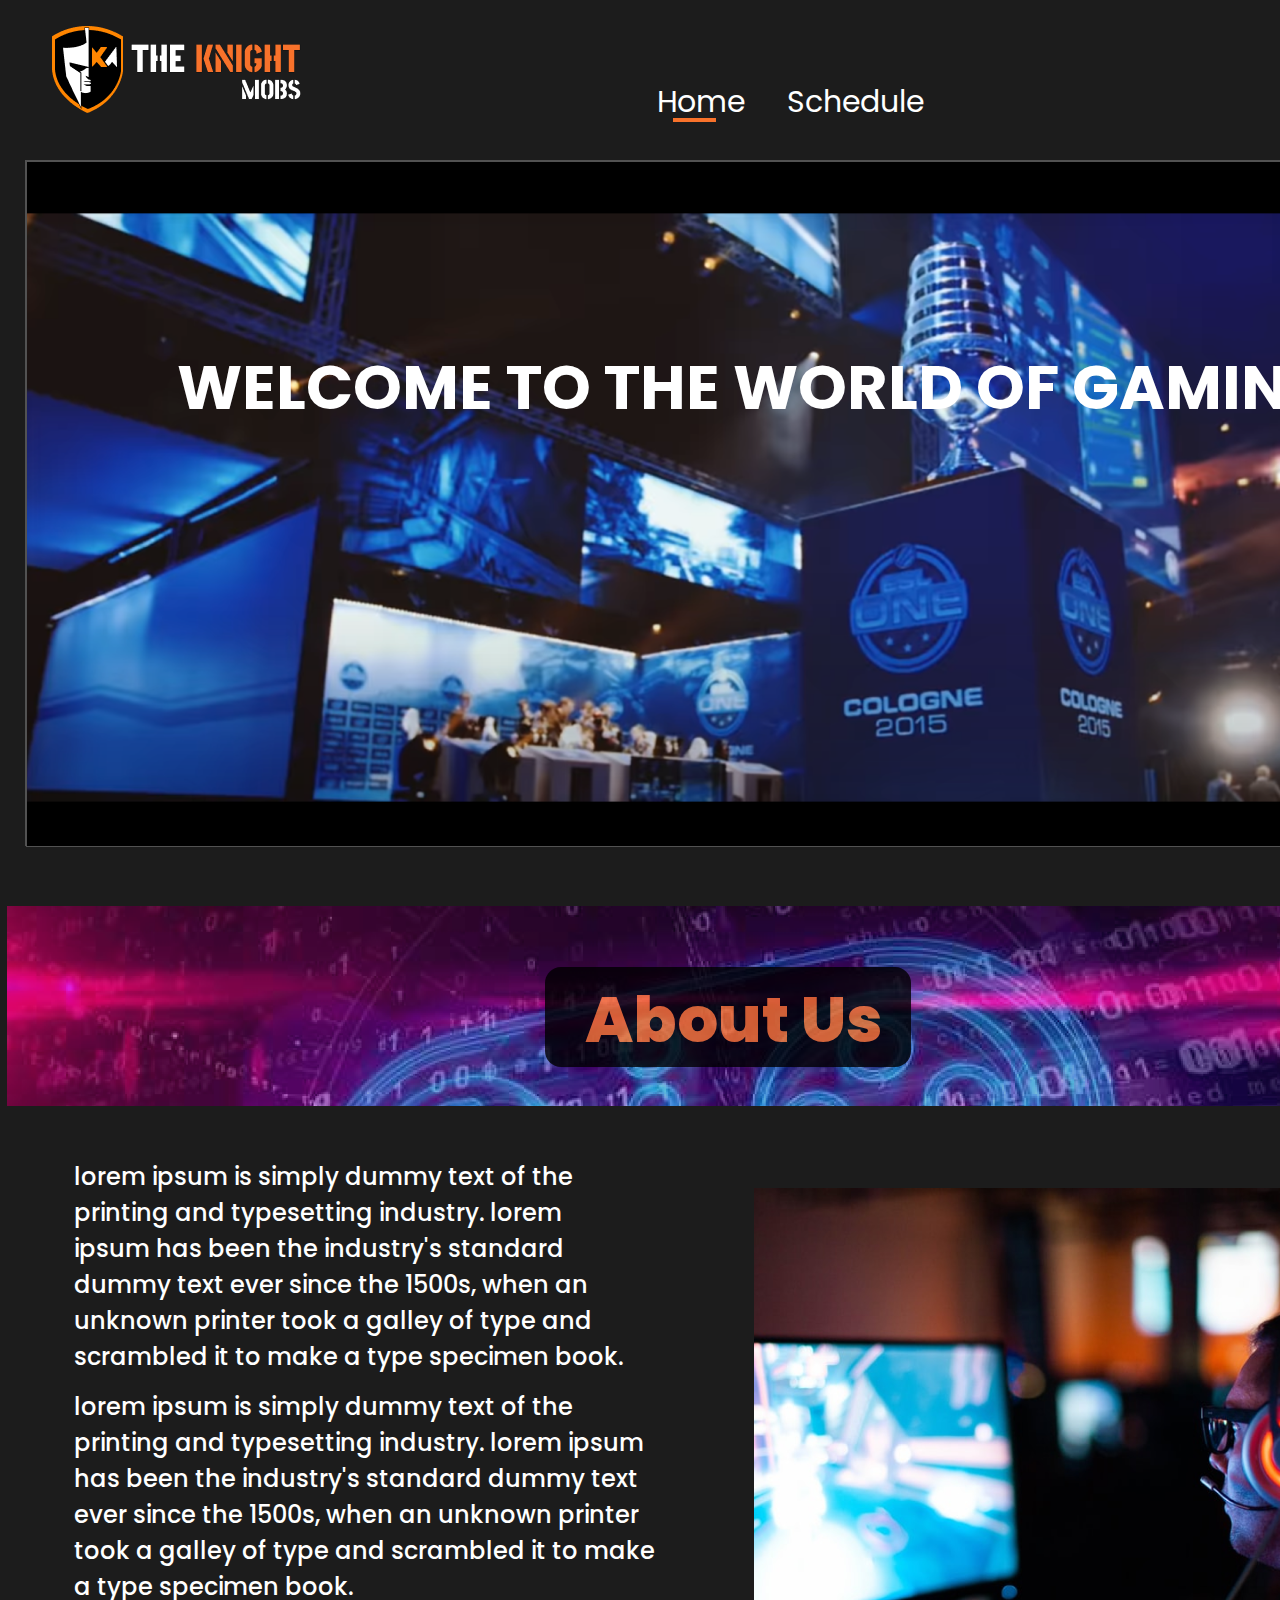
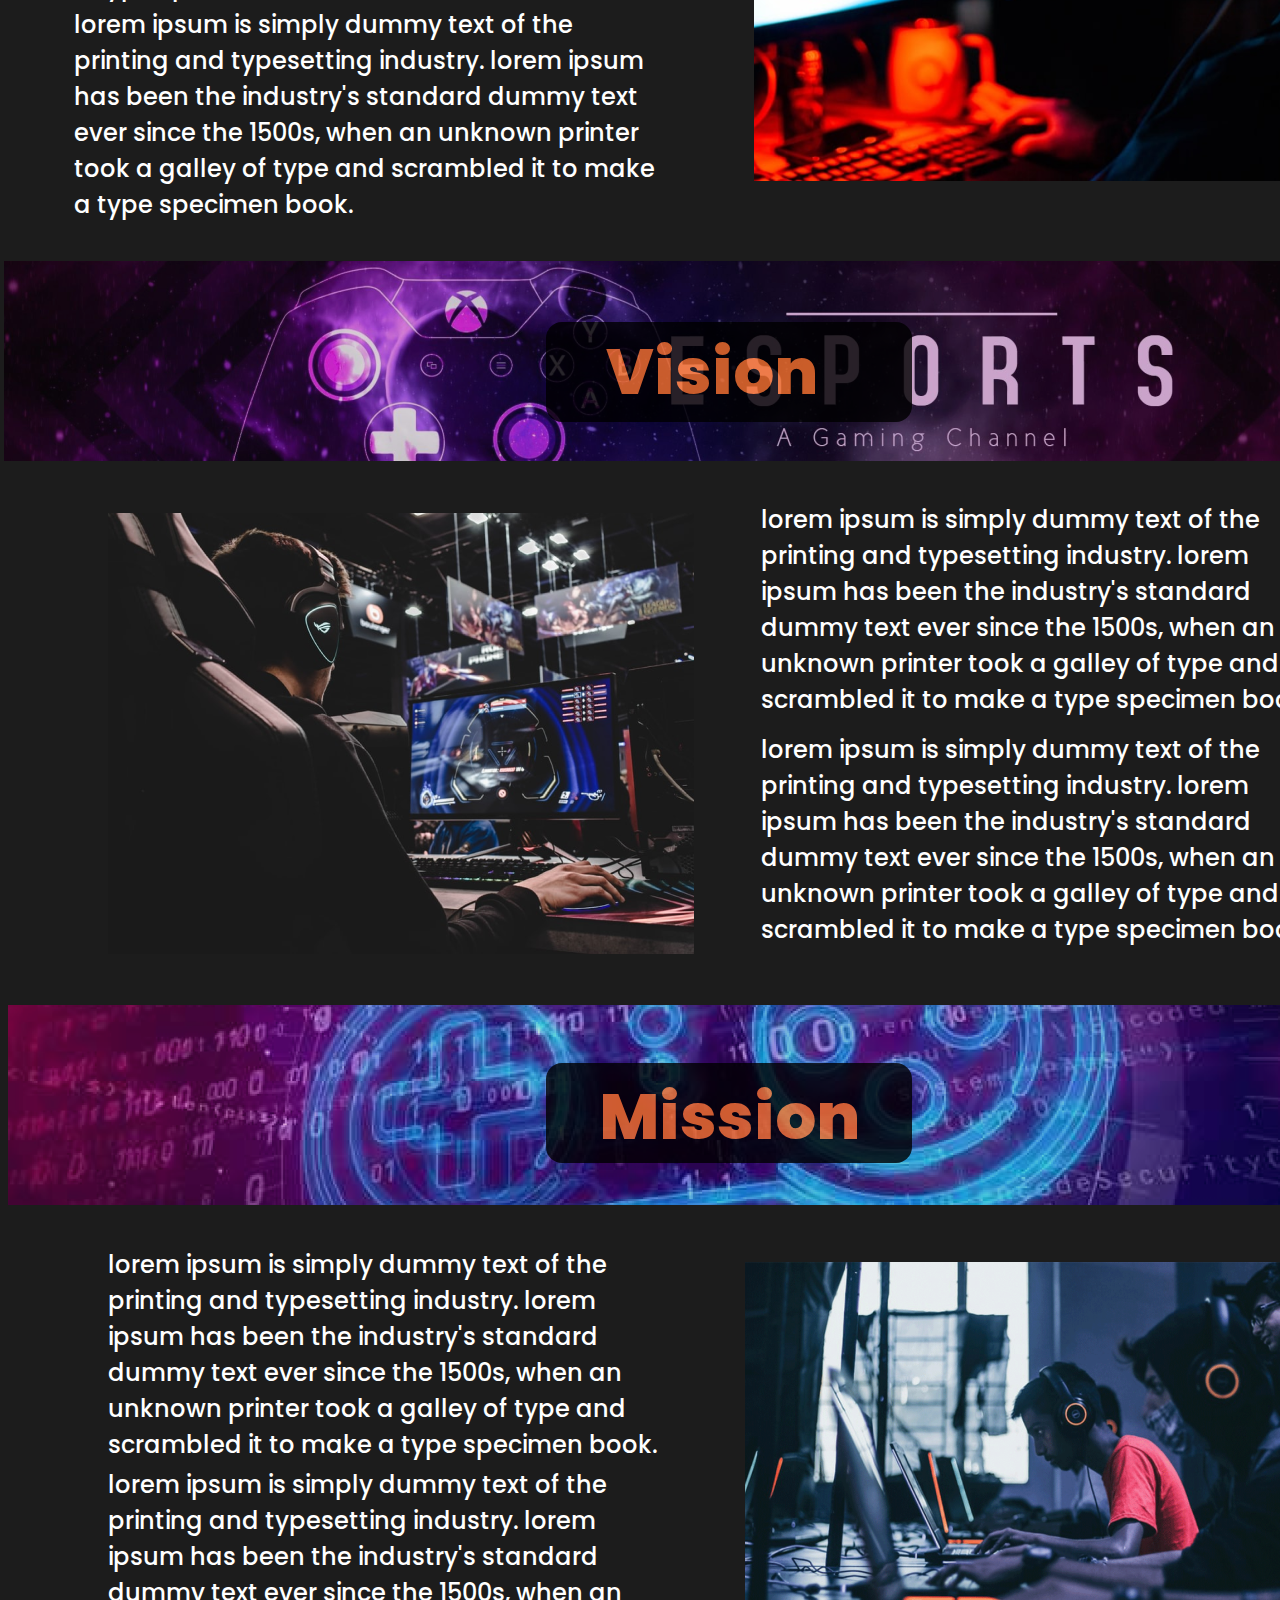
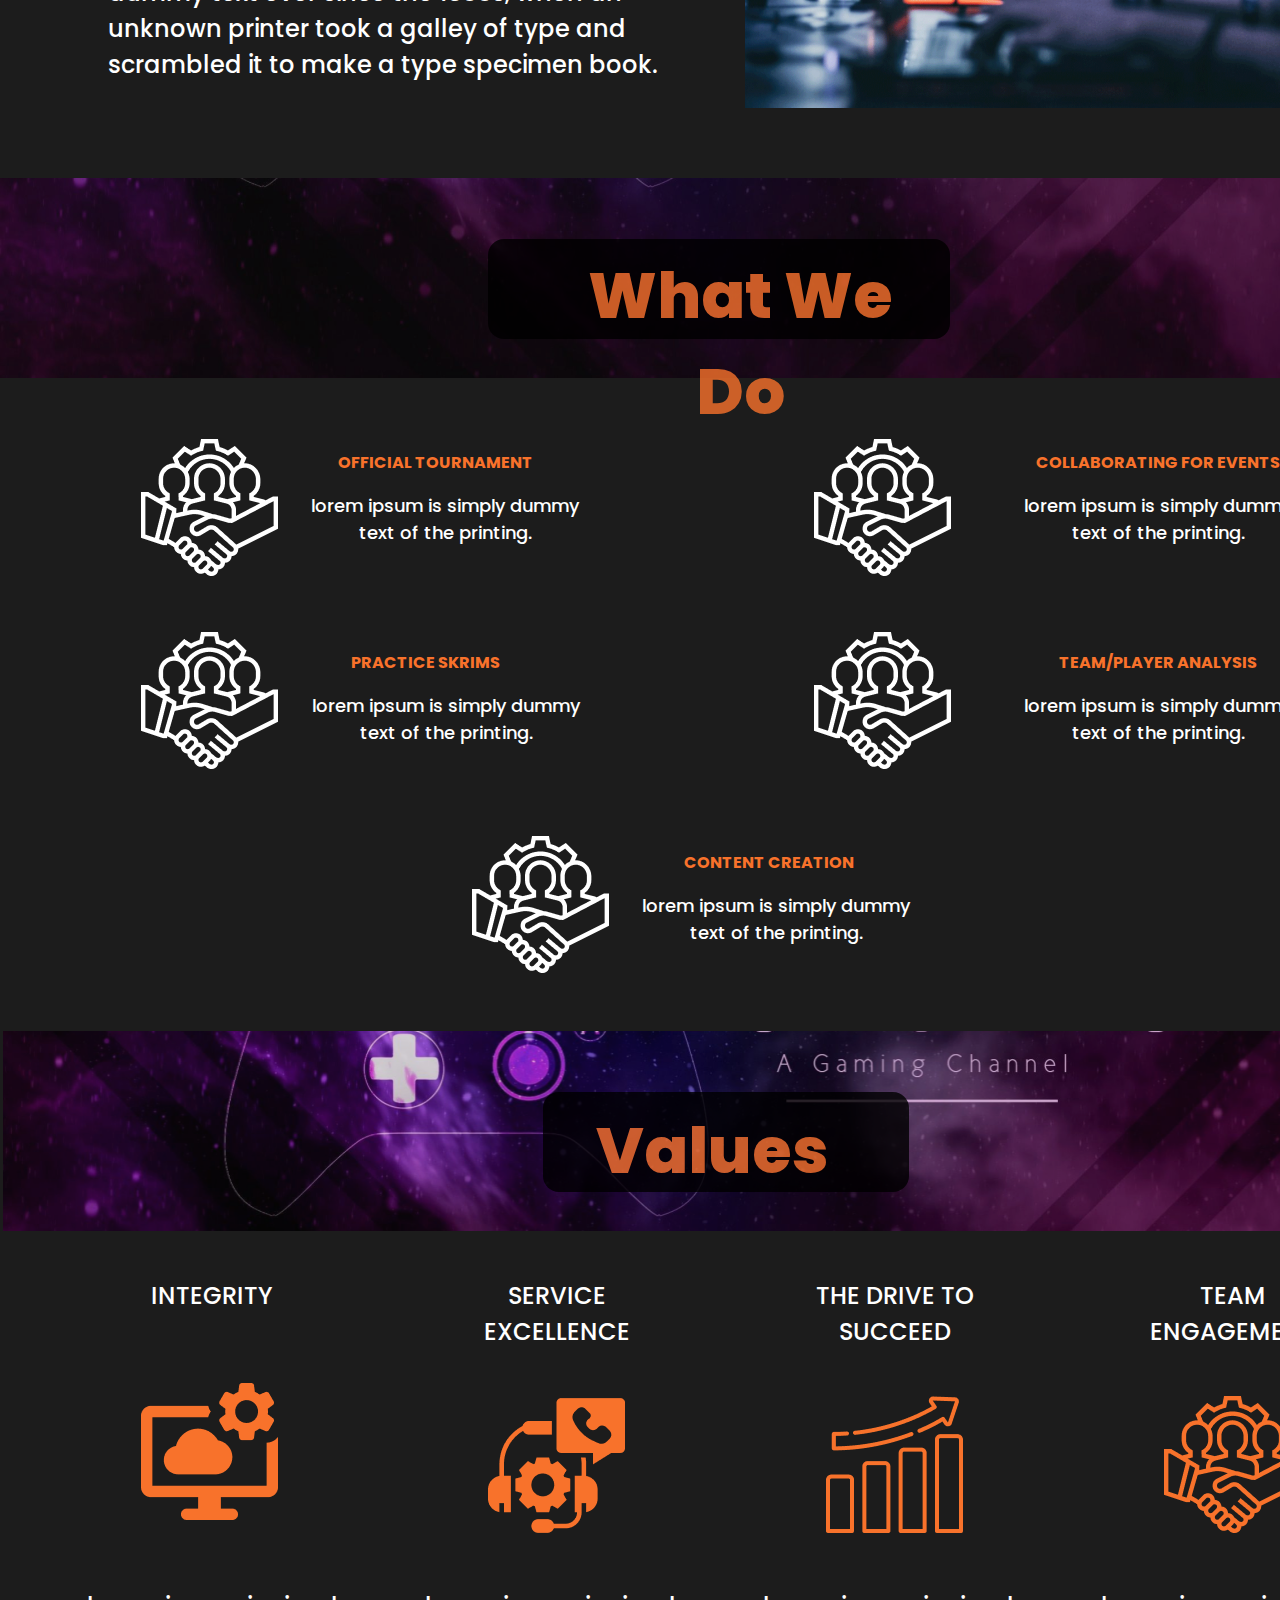
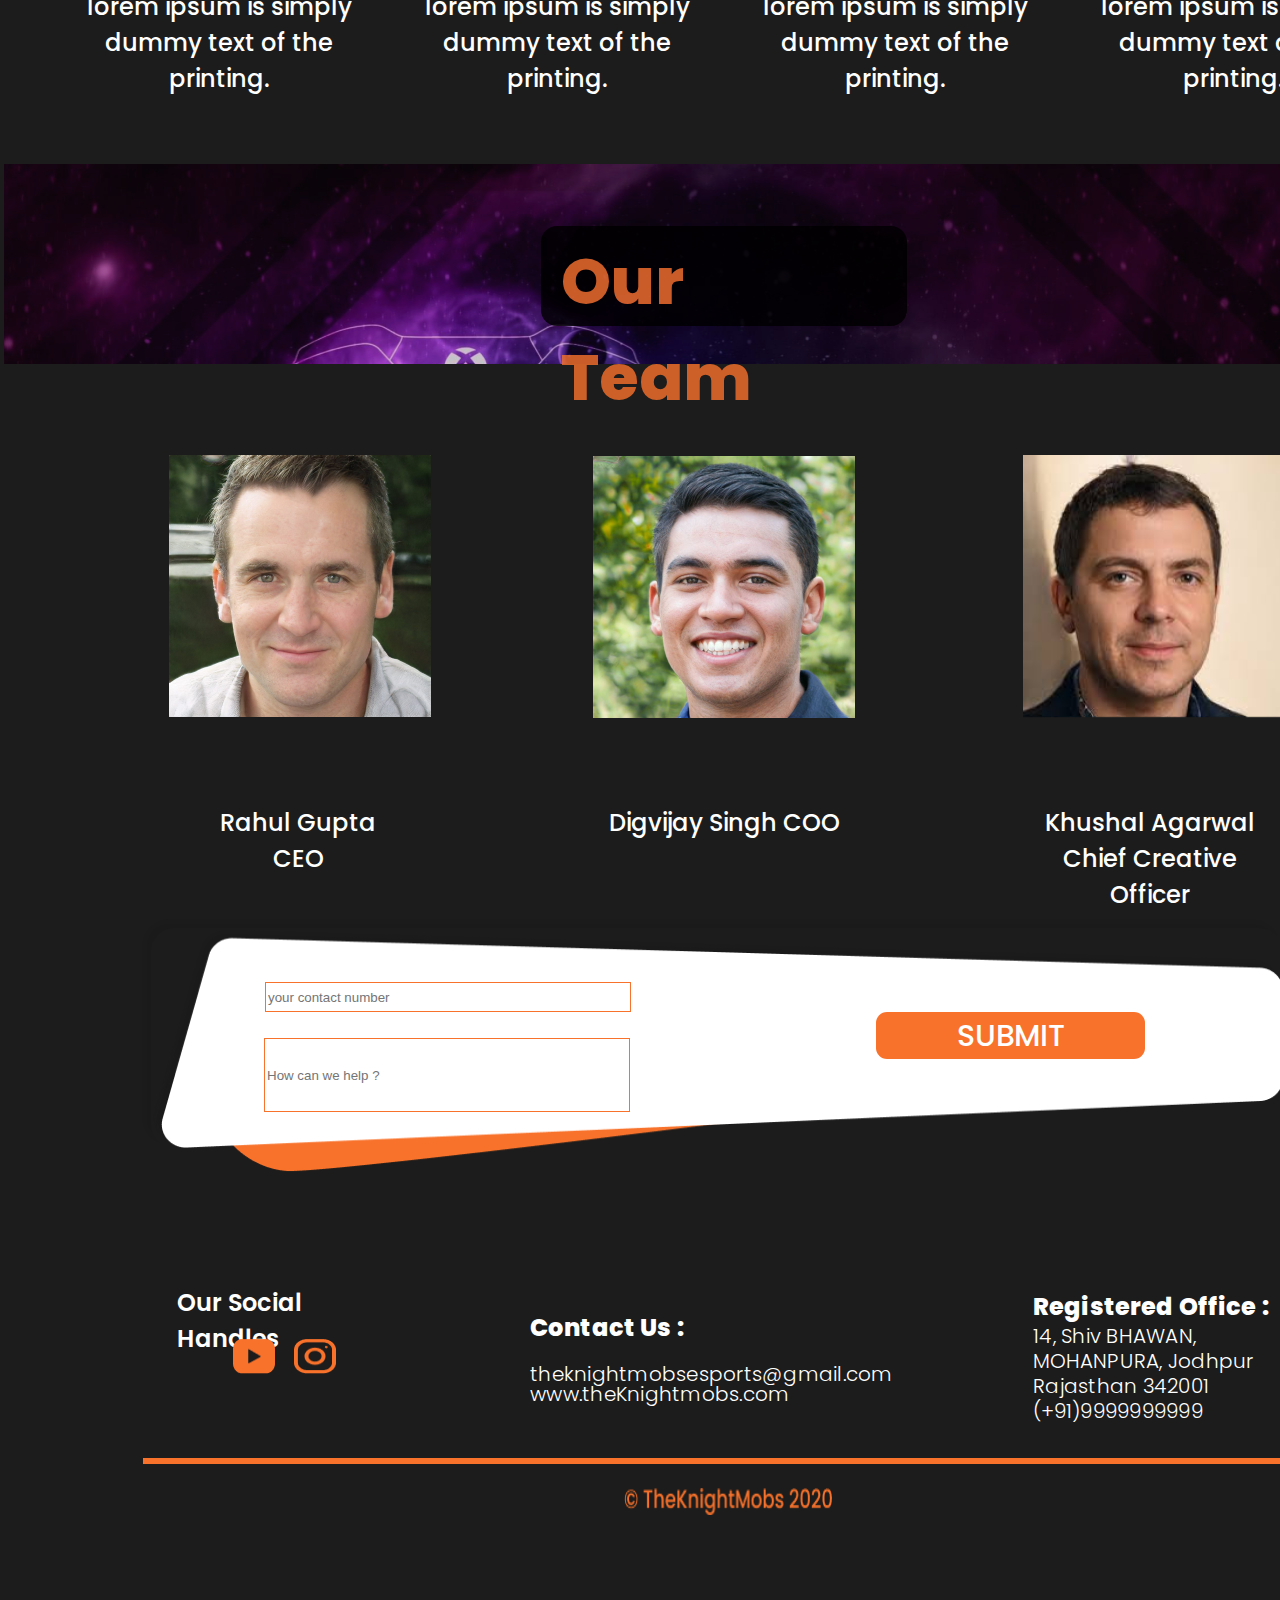
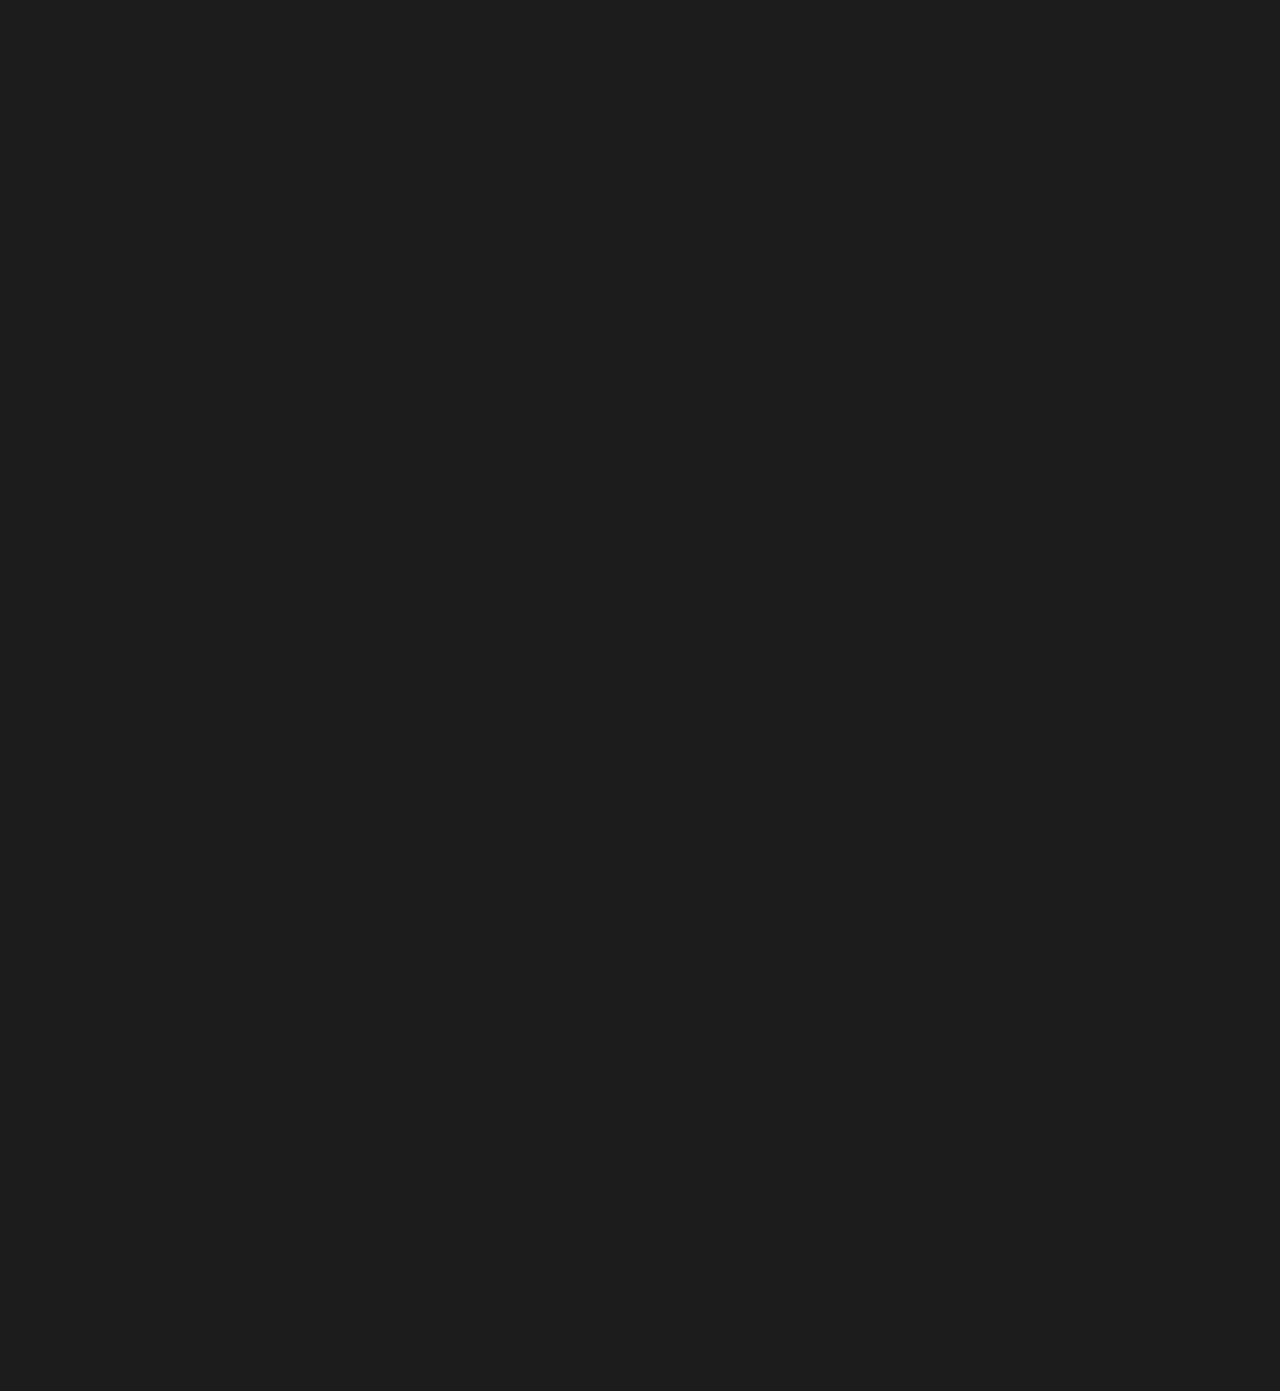
==== index.html @ 703c6b64 "first commit" ====
<!DOCTYPE html>
<html>
<head>
	<title>KnightMobs</title>
	<link href='https://fonts.googleapis.com/css?family=Poppins' rel='stylesheet'>
	<style type="text/css">
		
		body{
			
			position: absolute;
			width: 1430px;
			height: 7783px;
			left: -1px;
			top: 0px;

			background: #1C1C1C;

		}
		.left{
			position: absolute;
width: 249px;
height: 87px;
left: 45px;
top: 18px;
		}
		.right{
			position: absolute;
width: 43px;
height: 26px;
left: 1350px;
top: 48px;

		}
		.mid{
			position: absolute;
			width: 43px;
			height: 4px;
			left: 666px;
			top: 100px;
			color: #F8722B;
			/*background: #F8722B;*/
		}
		.navbar{
			background-color: black;
			
			font-family: Poppins;
		}
		/*.navbar ul{
			overflow: auto;
			font-family: Poppins;
		}*/
	
		.Home{
position: absolute;
list-style: none;
width: 90px;
height: 45px;
left: 607px;
top: 41px;

font-family: Poppins;
font-style: normal;
font-weight: normal;
font-size: 30px;
line-height: 45px;
/* identical to box height */


color: #FFFFFF;

		} 
		.Schedule{

list-style: none;
position: absolute;
width: 140px;
height: 45px;
left: 737px;
top: 41px;

font-family: Poppins;
font-style: normal;
font-weight: normal;
font-size: 30px;
line-height: 45px;
/* identical to box height */


color: #FFFFFF;


		} 
		.navbar li a{
			padding: 3px 3px;
			text-decoration: none;
			color: white;
			font-family: Poppins;
		}

	
	h3{
			/* Welcome to the world of Gaming */

text-align: center;
position: absolute;
width: 1342px;
height: 108px;
margin-left: 78px;
top: 264px;

font-family: Poppins;
font-style: normal;
font-weight: bold;
font-size: 62px;
line-height: 108px;
/* identical to box height */

text-transform: uppercase;

color: #FFFFFF;
		}
		.esports1{
			position: absolute;
width: 1401px;
height: 686px;
left: 18px;
top: 152px;

background: url(esports1.png);
border: 1px solid #525252;
box-sizing: border-box;
		}
		.about{
position: absolute;
width: 1440px;
height: 200px;
left: 0px;
top: 898px;

background: url(adobestock_256308615jpeg_48170.jpg);
opacity: 0.92;
		}
h4 {
			
position: absolute;
width: 366px;
height: 100px;
left: 40px;
margin-top: 5px;
font-family: Poppins;
font-style: normal;
font-weight: 800;
font-size: 64px;
line-height: 96px;
color: #F8722B;

		}
		.forabout{
			position: absolute;
width: 366px;
height: 100px;
left: 538px;
top: 959px;

background: #000000;
opacity: 0.8;
border-radius: 16px;
		}
		.midright{
			position: absolute;
width: 618px;
height: 593px;
left: 747px;
top: 1180px;

background: url(videogames1.jpg);
		}

.text1{
	position: absolute;
width: 564px;
height: 216px;
left: 67px;
top: 1127px;

font-family: Poppins;
font-style: normal;
font-weight: 500;
font-size: 24px;
line-height: 36px;
text-transform: lowercase;

color: #FFFFFF;
}
.text2{
	position: absolute;
width: 589px;
height: 180px;
left: 67px;
top: 1357px;

font-family: Poppins;
font-style: normal;
font-weight: 500;
font-size: 24px;
line-height: 36px;
text-transform: lowercase;

color: #FFFFFF;
}

.text3{
	position: absolute;
width: 589px;
height: 180px;
left: 67px;
top: 1575px;

font-family: Poppins;
font-style: normal;
font-weight: 500;
font-size: 24px;
line-height: 36px;
text-transform: lowercase;

color: #FFFFFF;
}

.visionbox{
position: absolute;
width: 366px;
height: 100px;
left: 539px;
top: 1914px;
font-family: Poppins;
background: #000000;
opacity: 0.8;
border-radius: 16px;

}
#vision{
	position: absolute;
width: 209px;
height: 96px;
left: 60px;
margin-top: 2px;

font-family: Poppins;
font-style: normal;
font-weight: 800;
font-size: 64px;
line-height: 96px;
/* identical to box height */


color: #F8722B;
}
.visionimg{
	position: absolute;
width: 1457px;
height: 200px;
left: -4px;
top: 1853px;

background: url(378116b406bdfcac8e6939651da1fb39.jpg);
opacity: 0.92;
}
.midleft{
	position: absolute;
width: 586px;
height: 441px;
left: 101px;
top: 2105px;

background: url(photo-1542751371-adc38448a05e.jpg);
}
.text4{
	position: absolute;
width: 564px;
height: 216px;
left: 754px;
top: 2070px;

font-family: Poppins;
font-style: normal;
font-weight: 500;
font-size: 24px;
line-height: 36px;
text-transform: lowercase;

color: #FFFFFF;

}


.text5{
	position: absolute;
width: 564px;
height: 216px;
left: 754px;
top: 2300px;

font-family: Poppins;
font-style: normal;
font-weight: 500;
font-size: 24px;
line-height: 36px;
text-transform: lowercase;

color: #FFFFFF;

}
.missionimg{
	position: absolute;
width: 1440px;
height: 200px;
left: 1px;
top: 2597px;

background: url(adobestock_256308615jpeg_48170.jpg);
opacity: 0.92;
}
.missionbox{
	position: absolute;
width: 366px;
height: 100px;
left: 539px;
top: 2655px;
background: #000000;
opacity: 0.8;
border-radius: 16px;

}
#mission{
	position: absolute;
width: 257px;
height: 96px;
left: 53px;
margin-top: 6px;

font-family: Poppins;
font-style: normal;
font-weight: 800;
font-size: 64px;
line-height: 96px;
/* identical to box height */
color: #F8722B;

}	
.Gamers{
position: absolute;
width: 605px;
height: 446px;
left: 738px;
top: 2854px;

background: url(Gamers-playing-on-laptop-_-Photo-Fredrick-Tendong-.png);

}
.wwdbox{

	position: absolute;
width: 462px;
height: 100px;
left: 481px;
top: 3431px;

background: #000000;
opacity: 0.8;
border-radius: 16px;
}
.wwd{
position: absolute;
width: 1454px;
height: 200px;
left: -15px;
top: 3370px;

background: url(378116b406bdfcac8e6939651da1fb39.jpg);
opacity: 0.8;

}
#wwdt{
	position: absolute;
width: 404px;
height: 96px;
left: 50px;
margin-top: 9px;
align-content: center;
text-align: center;
font-family: Poppins;
font-style: normal;
font-weight: 800;
font-size: 64px;
line-height: 96px;
color: #F8722B;

}
.text6{
	position: absolute;
width: 564px;
height: 216px;
left: 101px;
top: 2815px;

font-family: Poppins;
font-style: normal;
font-weight: 500;
font-size: 24px;
line-height: 36px;
text-transform: lowercase;

color: #FFFFFF;
}
.text7{
	position: absolute;
width: 564px;
height: 216px;
left: 101px;
top: 3035px;

font-family: Poppins;
font-style: normal;
font-weight: 500;
font-size: 24px;
line-height: 36px;
text-transform: lowercase;

color: #FFFFFF;
}

.team1{

position: absolute;
width: 137px;
height: 137px;
left: 134px;
top: 3631px;
}
.oa{
	position: absolute;
width: 281px;
height: 36px;
left: 288px;
top: 3600px;

font-family: Poppins;
font-style: normal;
font-weight: bold;
font-size: 24px;
line-height: 36px;
/* identical to box height */

text-align: center;
text-transform: uppercase;

color: #F8722B;

}
.ot{
	position: absolute;
width: 298px;
height: 54px;
left:289px;
top: 3666px;
font-family: Poppins;
font-style: normal;
font-weight: 500;
font-size: 18px;
line-height: 27px;
text-align: center;
text-transform: lowercase;

color: #FFFFFF;

}
.team2{
	
position: absolute;
width: 137px;
height: 137px;
left: 807px;
top: 3631px;
}
.cfe{
	position: absolute;
width: 262px;
height: 72px;
left: 1020px;
top: 3600px;

font-family: Poppins;
font-style: normal;
font-weight: bold;
font-size: 24px;
line-height: 36px;
text-align: center;
text-transform: uppercase;

color: #F8722B;
}
.cfet{
	position: absolute;
width: 298px;
height: 54px;
left: 1002px;
top: 3666px;

font-family: Poppins;
font-style: normal;
font-weight: 500;
font-size: 18px;
line-height: 27px;
text-align: center;
text-transform: lowercase;

color: #FFFFFF;

}
.team3{
	
position: absolute;
width: 137px;
height: 137px;
left: 134px;
top: 3824px;
}
.ps{
	position: absolute;
width: 216px;
height: 36px;
left: 310px;
top: 3800px;
font-family: Poppins;
font-style: normal;
font-weight: bold;
font-size: 24px;
line-height: 36px;
/* identical to box height */

text-align: center;
text-transform: uppercase;

color: #F8722B;
}
.pst{

position: absolute;
width: 298px;
height: 54px;
left: 290px;
top: 3866px;

font-family: Poppins;
font-style: normal;
font-weight: 500;
font-size: 18px;
line-height: 27px;
text-align: center;
text-transform: lowercase;

color: #FFFFFF;

}
.team4{
	
position: absolute;
width: 137px;
height: 137px;
left: 807px;
top: 3824px;
}

.tpa{

	position: absolute;
width: 290px;
height: 36px;
left: 1006px;
top: 3800px;

font-family: Poppins;
font-style: normal;
font-weight: bold;
font-size: 24px;
line-height: 36px;
/* identical to box height */

text-align: center;
text-transform: uppercase;

color: #F8722B;

}
.tpat{
position: absolute;
width: 298px;
height: 54px;
left: 1002px;
top: 3866px;

font-family: Poppins;
font-style: normal;
font-weight: 500;
font-size: 18px;
line-height: 27px;
text-align: center;
text-transform: lowercase;

color: #FFFFFF;


}
.team5{
	
position: absolute;
width: 137px;
height: 137px;
left: 465px;
top: 4028px;
}
 .cc{
 	position: absolute;
width: 243px;
height: 36px;
left: 640px;
top: 4000px;

font-family: Poppins;
font-style: normal;
font-weight: bold;
font-size: 24px;
line-height: 36px;
/* identical to box height */

text-align: center;
text-transform: uppercase;

color: #F8722B;

 }
 .cct{

 	position: absolute;
width: 298px;
height: 54px;
left: 620px;
top: 4066px;

font-family: Poppins;
font-style: normal;
font-weight: 500;
font-size: 18px;
line-height: 27px;
text-align: center;
text-transform: lowercase;

color: #FFFFFF;

 }

.values{
	position: absolute;
width: 1443px;
height: 200px;
left: -4px;
top: 4223px;

background: url(378116b406bdfcac8e6939651da1fb39.jpg);
opacity: 0.92;
}
.valuebox{
	position: absolute;
width: 366px;
height: 100px;
left: 536px;
top: 4284px;

background: #000000;
opacity: 0.8;
border-radius: 16px;
}
#vt{
	position: absolute;
width: 231px;
height: 96px;
left:53px;
margin-top: 11px;

font-family: Poppins;
font-style: normal;
font-weight: 800;
font-size: 64px;
line-height: 96px;
/* identical to box height */


color: #F8722B;

}	
.ity{

position: absolute;
width: 118px;
height: 36px;
left: 144px;
top: 4414px;

font-family: Poppins;
font-style: normal;
font-weight: 500;
font-size: 24px;
line-height: 36px;
/* identical to box height */

text-align: center;
text-transform: uppercase;

color: #FFFFFF;
}
.cs{
	position: absolute;
width: 137px;
height: 137px;
left: 134px;
top: 4575px;
}
.cst{
	position: absolute;
width: 298px;
height: 108px;
left: 63px;
top: 4757px;

font-family: Poppins;
font-style: normal;
font-weight: 500;
font-size: 24px;
line-height: 36px;
text-align: center;
text-transform: lowercase;

color: #FFFFFF;
}
 
 .se{
 	position: absolute;
width: 245px;
height: 36px;
left: 427px;
top: 4414px;

font-family: Poppins;
font-style: normal;
font-weight: 500;
font-size: 24px;
line-height: 36px;
/* identical to box height */

text-align: center;
text-transform: uppercase;

color: #FFFFFF;

}
.call{
position: absolute;
width: 137px;
height: 137px;
left: 481px;
top: 4589px;
}
.set{

position: absolute;
width: 298px;
height: 108px;
left: 401px;
top: 4757px;

font-family: Poppins;
font-style: normal;
font-weight: 500;
font-size: 24px;
line-height: 36px;
text-align: center;
text-transform: lowercase;

color: #FFFFFF;
}

.dts{
	position: absolute;
width: 162px;
height: 72px;
left: 807px;
top: 4414px;

font-family: Poppins;
font-style: normal;
font-weight: 500;
font-size: 24px;
line-height: 36px;
text-align: center;
text-transform: uppercase;

color: #FFFFFF;

}
.growth{

position: absolute;
width: 137px;
height: 137px;
left: 819px;
top: 4588px;

}
.dtst{
position: absolute;
width: 298px;
height: 108px;
left: 739px;
top: 4757px;

font-family: Poppins;
font-style: normal;
font-weight: 500;
font-size: 24px;
line-height: 36px;
text-align: center;
text-transform: lowercase;

color: #FFFFFF;
}

.te{
	position: absolute;
width: 232px;
height: 36px;
left: 1110px;
top: 4414px;

font-family: Poppins;
font-style: normal;
font-weight: 500;
font-size: 24px;
line-height: 36px;
/* identical to box height */

text-align: center;
text-transform: uppercase;

color: #FFFFFF;

}
.tei{
position: absolute;
width: 137px;
height: 137px;
left: 1157px;
top: 4588px;
}
.tet{
position: absolute;
width: 298px;
height: 108px;
left: 1077px;
top: 4757px;

font-family: Poppins;
font-style: normal;
font-weight: 500;
font-size: 24px;
line-height: 36px;
text-align: center;
text-transform: lowercase;

color: #FFFFFF;
}
.ourteam{
	position: absolute;
width: 1442px;
height: 200px;
left: -3px;
top: 4956px;

background: url(378116b406bdfcac8e6939651da1fb39.jpg);
opacity: 0.92;
}	
.otm
{
	position: absolute;
width: 366px;
height: 100px;
left: 534px;
top: 5018px;

background: #000000;
opacity: 0.8;
border-radius: 16px;
}
.members{
	position: absolute;
width: 325px;
height: 96px;
left:20px;
margin-top: 8px;

font-family: Poppins;
font-style: normal;
font-weight: 800;
font-size: 64px;
line-height: 96px;
/* identical to box height */


color: #F8722B;

}
.ceo{
	position: absolute;
width: 262px;
height: 262px;
left: 162px;
top: 5247px;

background: url(download-3.jpg);
}
.ceot{
	position: absolute;
width: 170px;
height: 72px;
left: 206px;
top: 5541px;

font-family: Poppins;
font-style: normal;
font-weight: 500;
font-size: 24px;
line-height: 36px;
text-align: center;
text-transform: capitalize;

color: #FFFFFF;

}

.coo{
	position: absolute;
width: 262px;
height: 262px;
left: 586px;
top: 5248px;

background: url(download-4.jpg);
}
.coot{
	position: absolute;
width: 289px;
height: 72px;
left: 573px;
top: 5541px;

font-family: Poppins;
font-style: normal;
font-weight: 500;
font-size: 24px;
line-height: 36px;
text-align: center;
text-transform: capitalize;

color: #FFFFFF;

}
.cco{
	position: absolute;
width: 262px;
height: 263.17px;
left: 1016px;
top: 5247px;

background: url(download.jpg);
}
.ccot{
	position: absolute;
width: 258px;
height: 72px;
left: 1014px;
top: 5541px;

font-family: Poppins;
font-style: normal;
font-weight: 500;
font-size: 24px;
line-height: 36px;
text-align: center;
text-transform: capitalize;

color: #FFFFFF;

}


.Vector{
	position: absolute;
width: 1085px;
height: 154.02px;
left: 215px;
top: 5810px;

/*background: #F8722B;
*/}
.btm{
	position: absolute;
width: 1132px;
height: 220px;
right: 154px;
top: 5720px;
/*top: calc(50% - 220px/2 + 801px);*/


box-shadow: -6px -6px 4px rgba(0, 0, 0, 0.05);
border-radius: 24px;
}

.ofc{
	position: absolute;
height: 198px;
left: 1026px;
right: 144px;
top: 6000px;

font-family: Poppins;
font-style: normal;
font-weight: 800;
font-size: 24px;
line-height: 24px;
/* or 100% */

display: flex;
align-items: center;
letter-spacing: 0.15px;

color: #FFFFFF;
}

.addr{
	position: absolute;
height: 200px;
left: 1026px;
right: 144px;
top: 6066px;

font-family: Poppins;
font-style: normal;
font-weight: 300;
font-size: 20px;
line-height: 25px;
/* or 100% */
display: flex;
align-items: center;
letter-spacing: 0.25px;
color: #FFFFFF;
}

.ctus{
position: absolute;
height: 140px;
left: 523px;
right: 482px;
top: 6050px;

font-family: Poppins;
font-style: normal;
font-weight: 800;
font-size: 24px;
line-height: 24px;
/* or 100% */

display: flex;
align-items: center;
letter-spacing: 0.15px;

color: #FFFFFF;	
}

.ctn{
position: absolute;
height: 140px;
left: 523px;
right: 482px;
top: 6106px;

font-family: Poppins;
font-style: normal;
font-weight: 300;
font-size: 20px;
line-height: 20px;
/* or 100% */

display: flex;
align-items: center;
letter-spacing: 0.25px;

color: #FFFFFF;	
}

#sh{
	position: absolute;
width: 231px;
height: 36px;
left: 170px;
top: 6053px;

font-family: Poppins;
font-style: normal;
font-weight: 600;
font-size: 24px;
line-height: 36px;
/* identical to box height */

text-transform: capitalize;

color: #FFFFFF;
}

.Group12{

position: absolute;
width: 103px;
height: 35.17px;
left: 226px;
top: 6131.11px;
}

.line{
	position: absolute;
width: 1184px;
height: 6px;
left: 136px;
top: 6250px;

background: #F8722B;
}
.copy{
	position: absolute;
width: 208px;
height: 27px;
left: 617px;
top: 6280px;

font-family: Poppins;
font-style: normal;
font-weight: 500;
font-size: 18px;
line-height: 27px;
/* identical to box height */

text-transform: capitalize;

color: #F8722B;

}

.query{


position: absolute;
width: 366px;
height: 30px;
left: 258px;
top: 5774px;

background: #FFFFFF;
border: 1px solid #F8722B;
box-sizing: border-box;
}

.query1{
	position: absolute;
width: 366px;
height: 74px;
left: 257px;
top: 5830px;

background: #FFFFFF;
border: 1px solid #F8722B;
box-sizing: border-box;
}

.submit{
	position: absolute;
width: 269px;
height: 47px;
left: 869px;
top: 5804px;

background: #F8722B;
border-radius: 11px;
font-family: Poppins;
font-style: normal;
font-weight: 500;
font-size: 30px;
line-height: 45px;
/* identical to box height */
border: none;
text-transform: uppercase;

color: #FFFFFF;

}
	

	</style>



</head>
<body>
<div class="left">
            <img src="images/Group 15.png" alt="">
</div>
<div class="right">
            <img src="images/Group 9.png" alt="">
</div>
<div class="mid">
            <img src="images/Rectangle 4.png" alt="">
</div>

<header>
	<nav class="navbar">
		<ul class="Home">
			<li><a href="">Home</a></li>
		</ul>
		<ul class="Schedule">
			<li><a href="">Schedule</a></li>
		</ul>
		
	</nav>
</header>
<div class="esports1">
	<img src="images/esports1.png">
</div>
<div>
	<h3>Welcome to the world of Gaming</h3>
</div>
<div class="about">
	<img src="images/Rectangle 5.png">
</div>
<div class="forabout">
<h4 id="us">About Us</h4>
</div>
<img src="images/videogames1.png" class="midright">
<p class="text1">
	Lorem Ipsum is simply dummy text of the printing and typesetting industry. Lorem Ipsum has been the industry's standard dummy text ever since the 1500s, when an unknown printer took a galley of type and scrambled it to make a type specimen book.
	
</p>
<p class="text2">
	Lorem Ipsum is simply dummy text of the printing and typesetting industry. Lorem Ipsum has been the industry's standard dummy text ever since the 1500s, when an unknown printer took a galley of type and scrambled it to make a type specimen book.
	
</p><br>
<p class="text3">
	Lorem Ipsum is simply dummy text of the printing and typesetting industry. Lorem Ipsum has been the industry's standard dummy text ever since the 1500s, when an unknown printer took a galley of type and scrambled it to make a type specimen book.
	
</p>
<div class="visionimg">
	<img src="images/Rectangle 2.png">
</div>
<div class="visionbox">
<h4 id="vision">Vision</h4>
</div>

<img src="images/gamers2.png" class="midleft">
<p class="text4">
	Lorem Ipsum is simply dummy text of the printing and typesetting industry. Lorem Ipsum has been the industry's standard dummy text ever since the 1500s, when an unknown printer took a galley of type and scrambled it to make a type specimen book.
	
</p>
<p class="text5">
	Lorem Ipsum is simply dummy text of the printing and typesetting industry. Lorem Ipsum has been the industry's standard dummy text ever since the 1500s, when an unknown printer took a galley of type and scrambled it to make a type specimen book.
	
</p>
<div class="missionimg">
	<img src="images/Rectangle 11.png">
</div>
<div class="missionbox">
<h5 id="mission">Mission</h5>
</div>
<div class="Gamers">
	<img src="images/Gamers.png">

</div>


<div class="wwd">
	<img src="images/Rectangle 81.png">

</div>
<div class="wwdbox">
	<h5 id="wwdt">What We Do</h5>

</div>

<p class="text6">
	Lorem Ipsum is simply dummy text of the printing and typesetting industry. Lorem Ipsum has been the industry's standard dummy text ever since the 1500s, when an unknown printer took a galley of type and scrambled it to make a type specimen book.

</p>
<p class="text7">
	Lorem Ipsum is simply dummy text of the printing and typesetting industry. Lorem Ipsum has been the industry's standard dummy text ever since the 1500s, when an unknown printer took a galley of type and scrambled it to make a type specimen book.
</p>
<img src="images/team.png" class="team1">
<div class="oa">
	<h6>Official Tournament</h6>
</div>
<p class="ot">Lorem Ipsum is simply dummy text of the printing.</p>

<img src="images/team.png" class="team2">
<div class="cfe">
	<h6>Collaborating For Events</h6>
</div>
<p class="cfet">Lorem Ipsum is simply dummy text of the printing.</p>

<img src="images/team.png" class="team3">
<div class="ps">
	<h6>Practice Skrims</h6>
</div>
<p class="pst">Lorem Ipsum is simply dummy text of the printing.</p>

<img src="images/team.png" class="team4">
<div class="tpa">
	<h6>Team/PLayer Analysis</h6>
</div>
<p class="tpat">Lorem Ipsum is simply dummy text of the printing.</p>

<img src="images/team.png" class="team5">
<div class="cc">
	<h6>content creation</h6>
</div>
<p class="cct">Lorem Ipsum is simply dummy text of the printing.</p>

<img src="images/Rectangle 7.png" class="values">
<div class="valuebox">
	<h5 id="vt">Values</h5>
</div>

<h6 class="ity">Integrity</h6>
<img src="images/cloud-server.png" class="cs">
<p class="cst">Lorem Ipsum is simply dummy text of the printing.</p>

<h6 class="se">Service Excellence</h6>
<img src="images/call.png" class="call">
<p class="set">Lorem Ipsum is simply dummy text of the printing.</p>

<h6 class="dts">The Drive to succeed</h6>
<img src="images/growth.png" class="growth">
<p class="dtst">Lorem Ipsum is simply dummy text of the printing.</p>

<h6 class="te">Team Engagement</h6>
<img src="images/team1.png" class="tei">
<p class="tet">Lorem Ipsum is simply dummy text of the printing.</p>


<img src="images/Rectangle 9.png" class="ourteam">
<div class="otm">
	<h5 class="members">Our Team</h5>
</div>

<img src="images/ceo.png" class="ceo">
<h6 class="ceot">Rahul Gupta CEO</h6>

<img src="images/coo.png" class="coo">
<h6 class="coot">Digvijay Singh COO</h6>

<img src="images/cco.png" class="cco">
<h6 class="ccot">Khushal Agarwal Chief Creative Officer</h6>



<img src="images/Vector 4.png" class="Vector">
        		 		<img src="images/Rectangle 15.png" class="btm">
        		
        		 	<input type="text" class="query" placeholder="your contact number">
        		 	<input type="text"  class="query1"  placeholder="How can we help ? ">
        		 	<input type="submit" value="submit" class="submit">

        		 
        		<div class="ofc">
        			<p>Registered Office :</p>
        		</div>
        		<div class="addr">

        			<p>
        				14, Shiv BHAWAN, MOHANPURA, Jodhpur 
						Rajasthan 342001 

						(+91)9999999999

        			</p>
        		</div>

        		<div class="ctus">
        			<p>Contact Us : </p>
        		</div>
        		<div class="ctn">

        			<p>
        				theknightmobsesports@gmail.com

        				&nbsp;

        				www.theKnightmobs.com
        			</p>
        		</div>

        		<div class="social">
        			<p id="sh">Our Social Handles </p><br>
        			<img src="images/Group 12.png" class="Group12">
       
        		</div>

        		<img src="images/Rectangle 18.png" class="line">
        		<img src="images/copyright.png" class="copy">
</body>
</html>
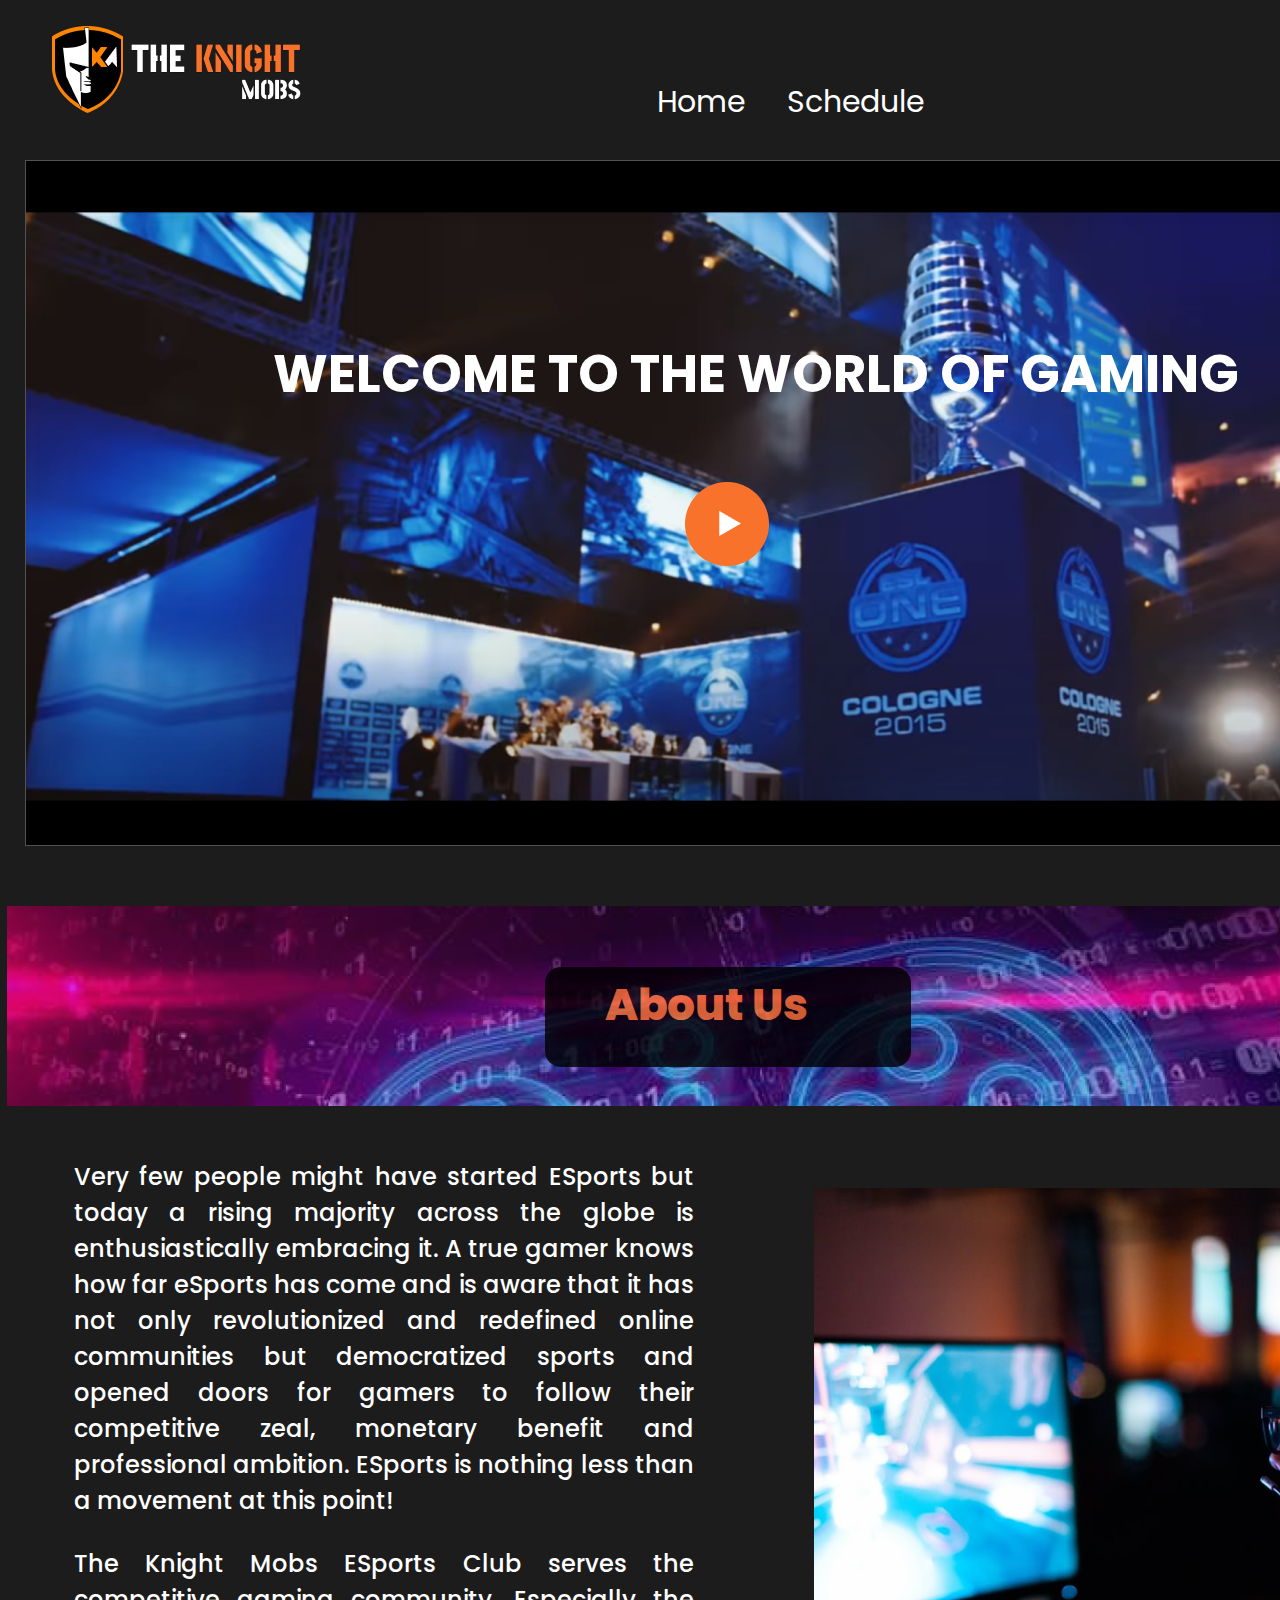
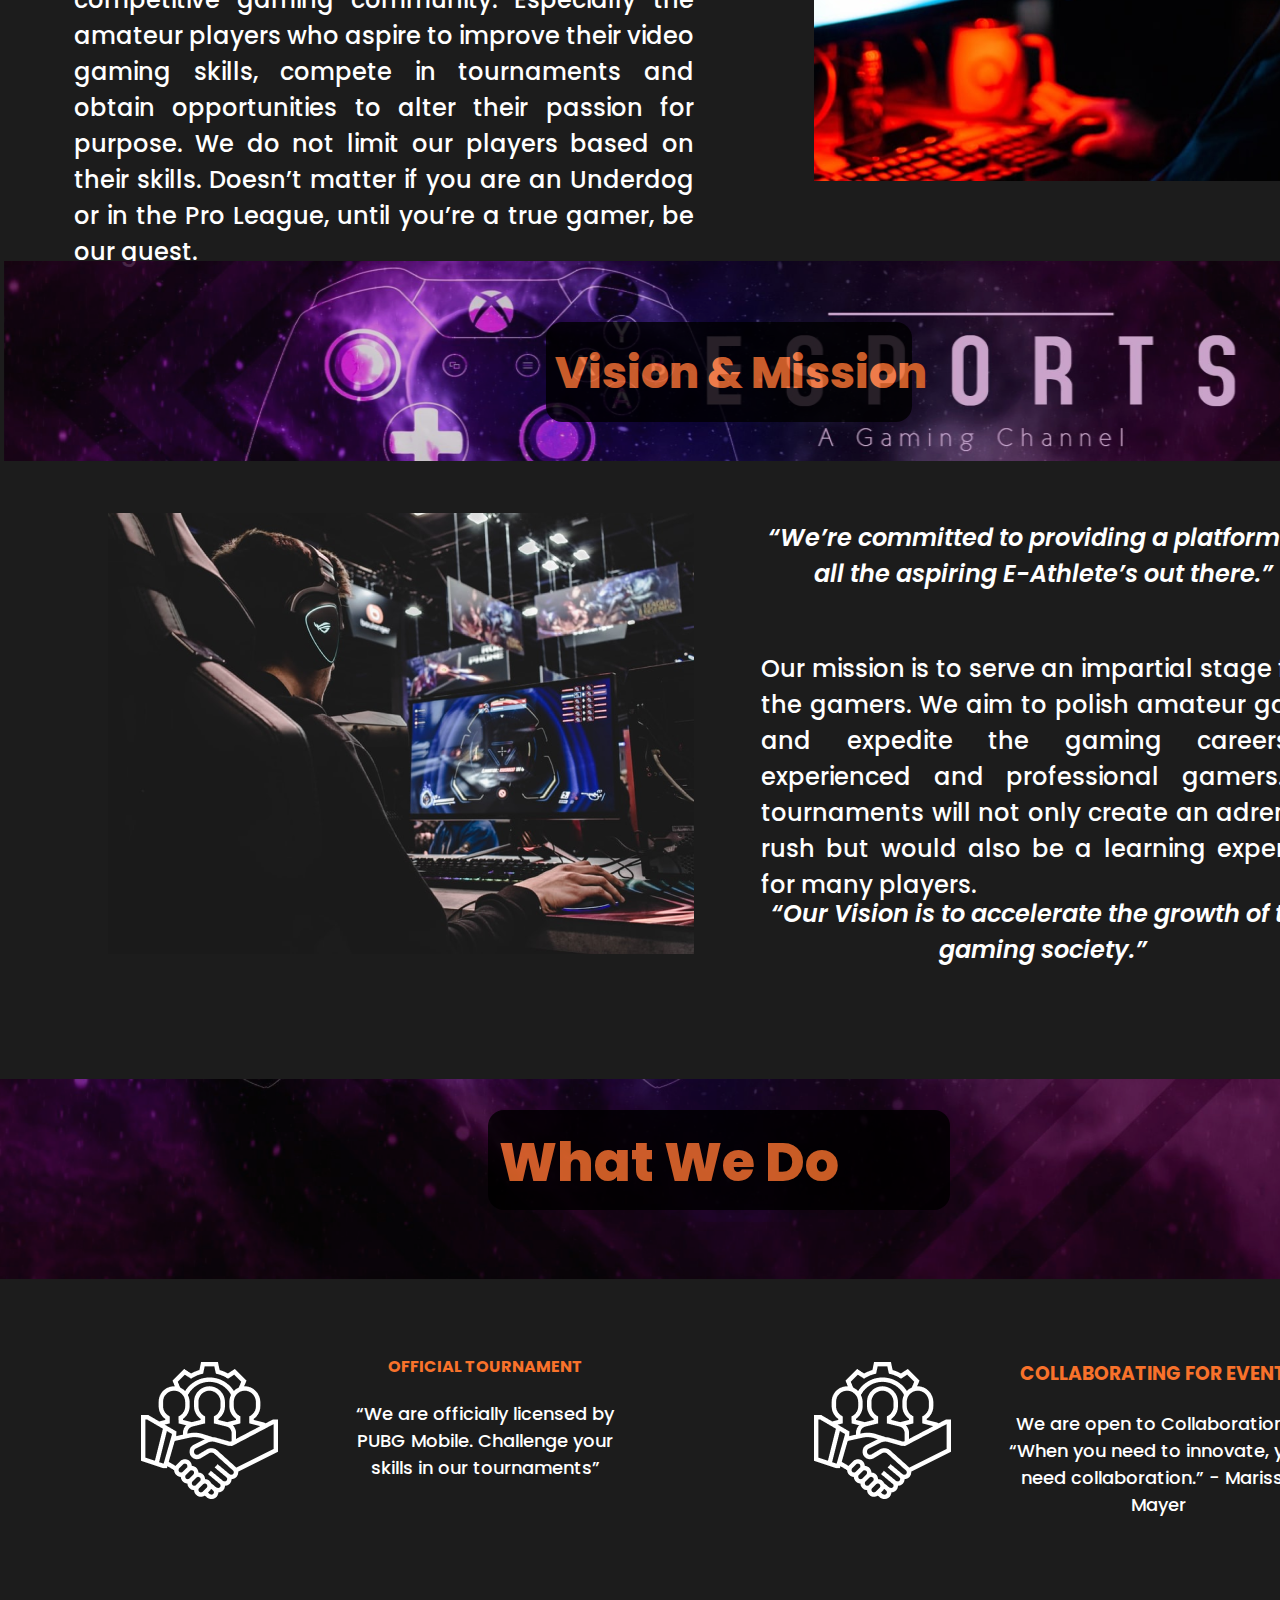
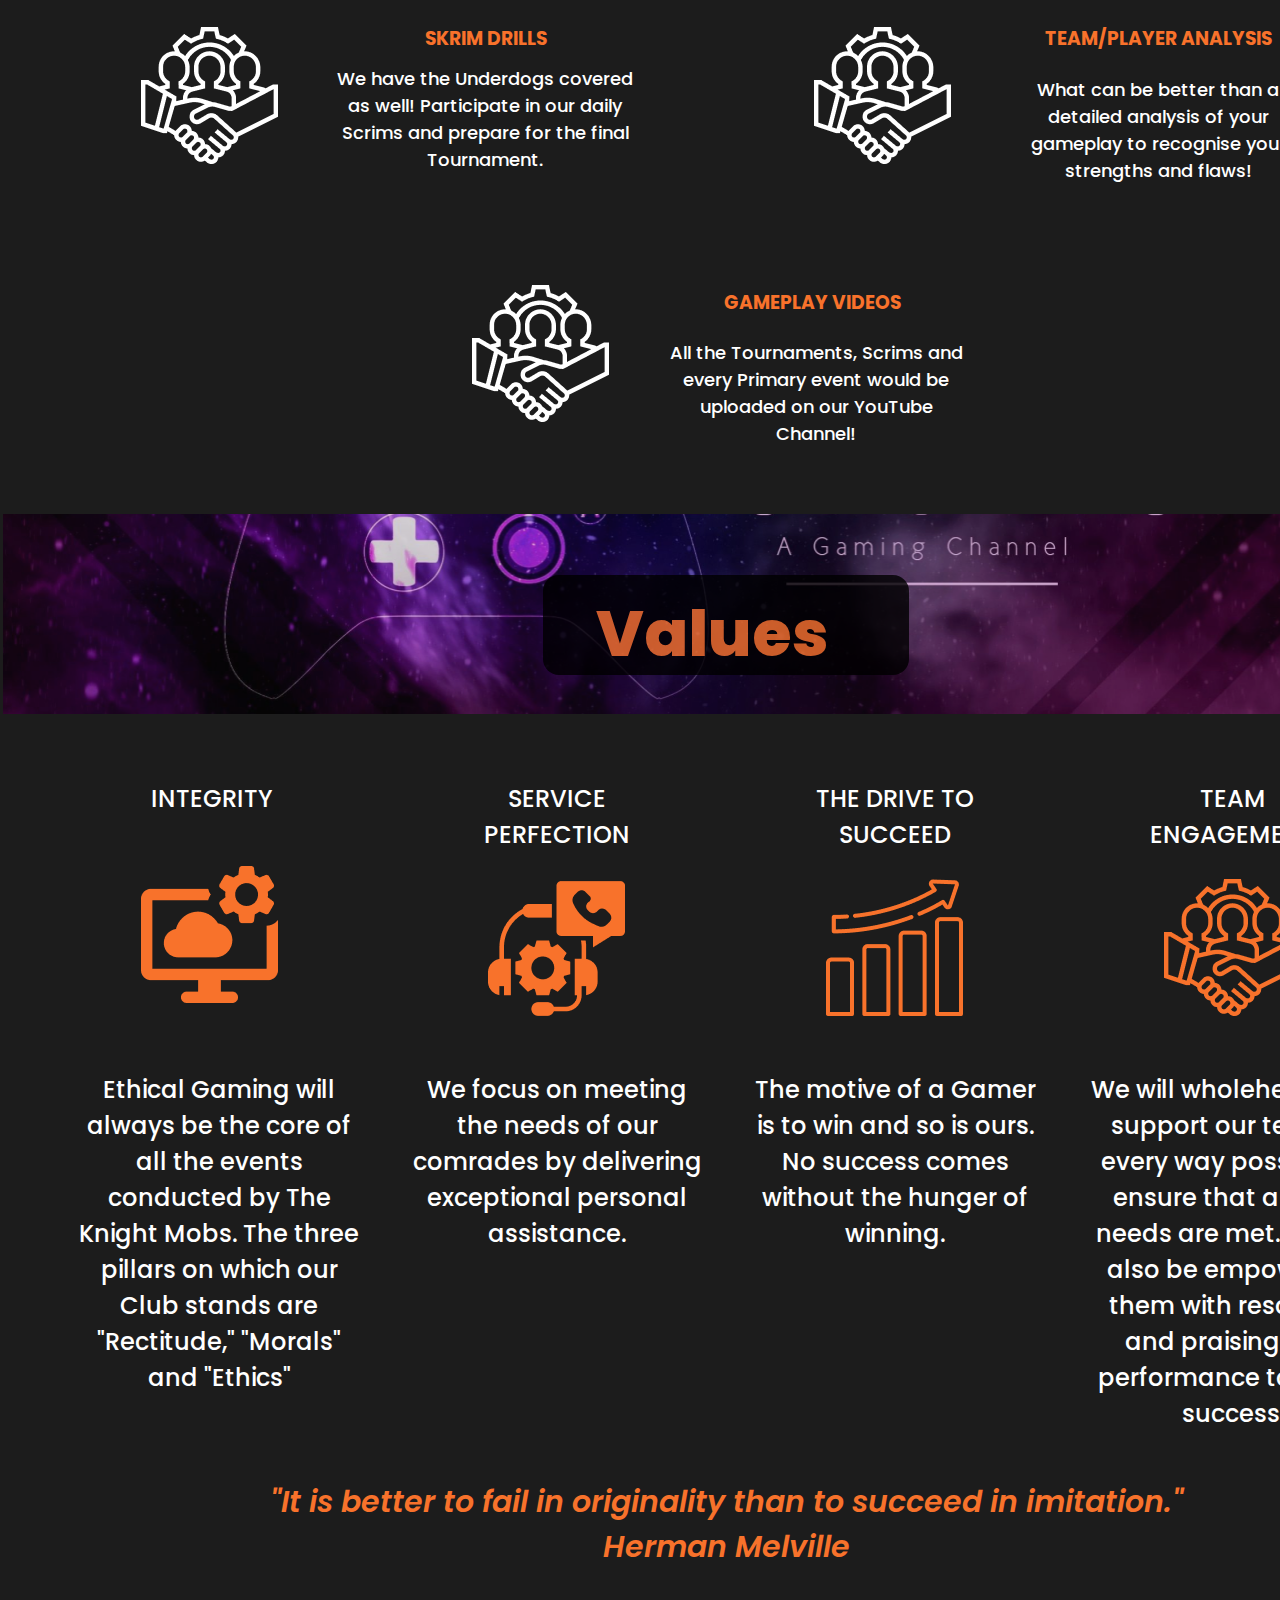
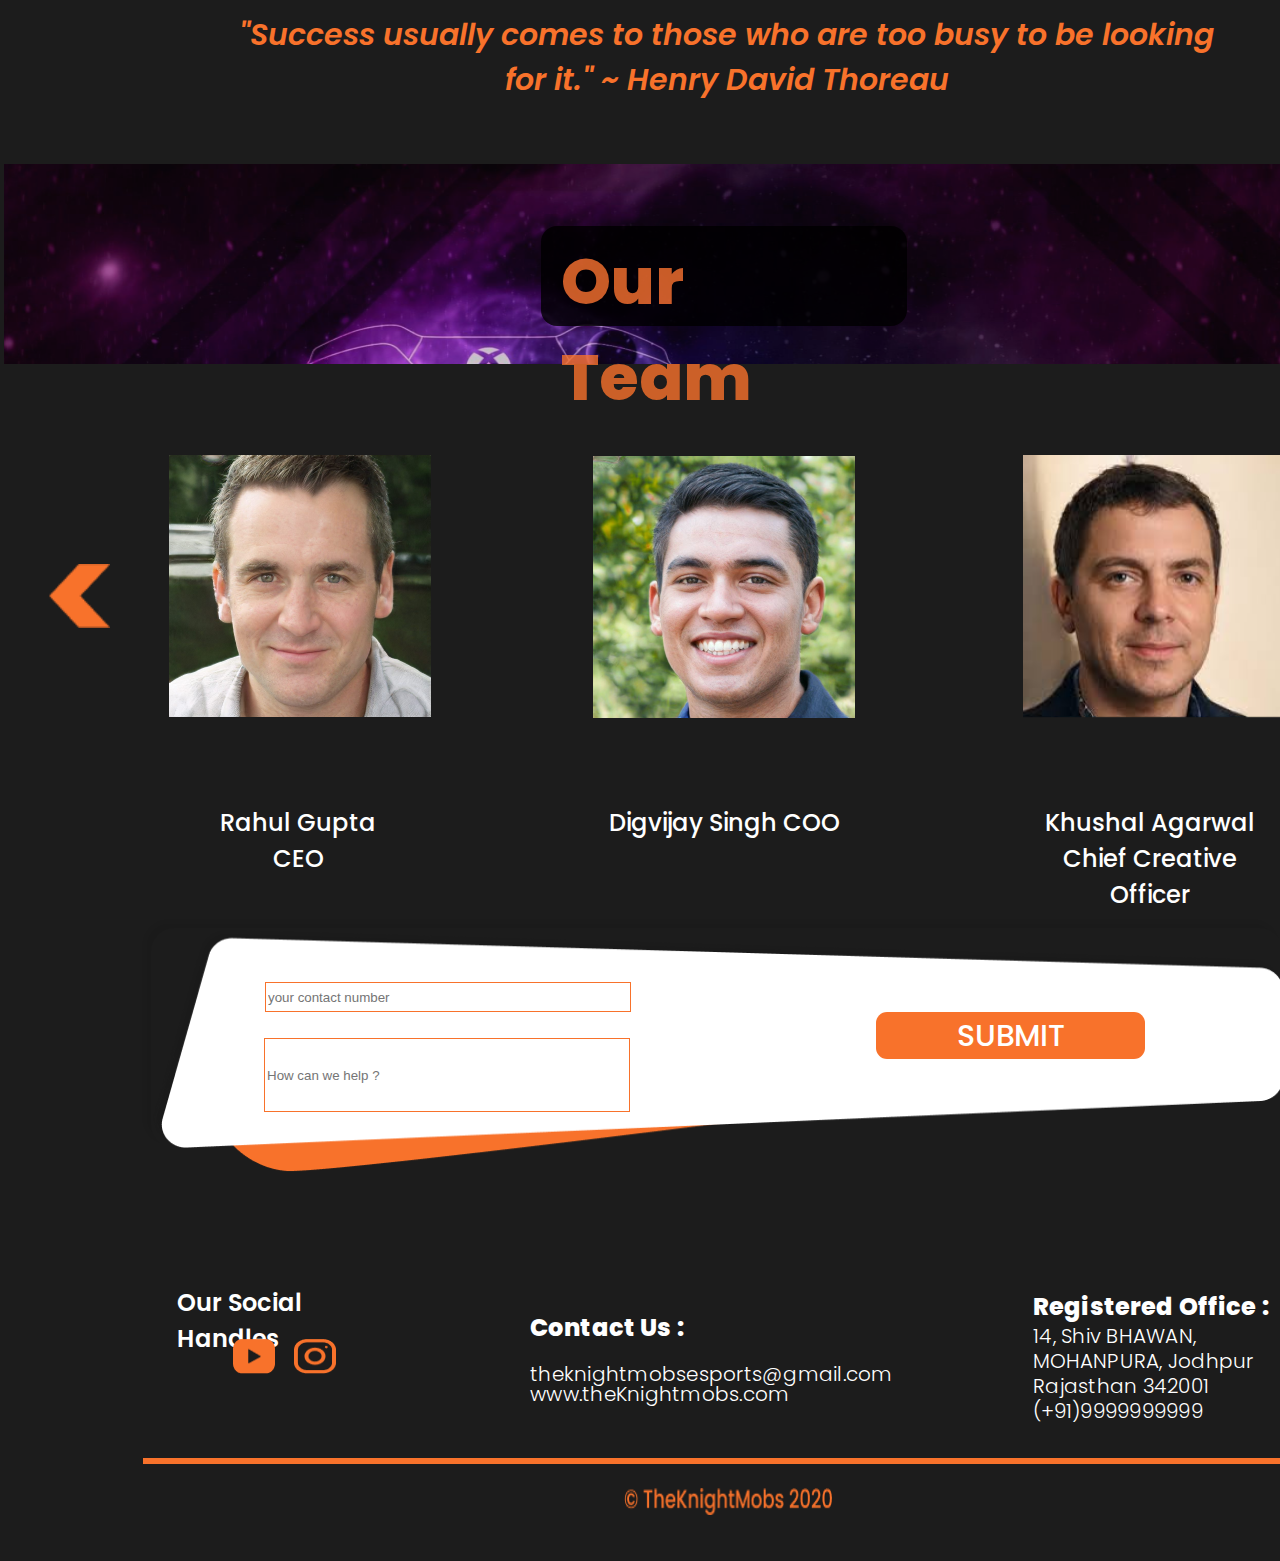
==== commit 7fb6ae63: "third commit" ====
--- a/index.html
+++ b/index.html
@@ -3,13 +3,19 @@
 <head>
 	<title>KnightMobs</title>
 	<link href='https://fonts.googleapis.com/css?family=Poppins' rel='stylesheet'>
+	 <link rel="icon" type="image/ico" href="images/logo.png">
+	<!-- <link rel="stylesheet" type="text/css" href="Hamburger.css"> -->
 	<style type="text/css">
-		
+		∗{
+			padding: 0;
+			margin: 0;
+			box-sizing: border-box;
+
+		}
 		body{
-			
 			position: absolute;
 			width: 1430px;
-			height: 7783px;
+			height: 6353px;
 			left: -1px;
 			top: 0px;
 
@@ -18,54 +24,42 @@
 		}
 		.left{
 			position: absolute;
-width: 249px;
-height: 87px;
-left: 45px;
-top: 18px;
+            width: 249px;
+			height: 87px;
+			left: 45px;
+			top: 18px;
 		}
-		.right{
-			position: absolute;
-width: 43px;
-height: 26px;
-left: 1350px;
-top: 48px;
-
-		}
-		.mid{
-			position: absolute;
-			width: 43px;
-			height: 4px;
-			left: 666px;
-			top: 100px;
-			color: #F8722B;
-			/*background: #F8722B;*/
-		}
-		.navbar{
+		
+		
+		.navbar {
 			background-color: black;
-			
+			width: 100%;
 			font-family: Poppins;
 		}
-		/*.navbar ul{
-			overflow: auto;
-			font-family: Poppins;
-		}*/
+		
 	
-		.Home{
-position: absolute;
+	.navbar li a:hover,
+    .navbar li a.active {
+        text-decoration: underline solid #F8722B;
+        text-decoration-style: solid;
+		transition: 0.5s;        
+        color: #F8722B;
+
+    }	
+
+	.Home{
+   position: absolute;
 list-style: none;
 width: 90px;
 height: 45px;
 left: 607px;
 top: 41px;
-
 font-family: Poppins;
 font-style: normal;
 font-weight: normal;
 font-size: 30px;
 line-height: 45px;
 /* identical to box height */
-
-
 color: #FFFFFF;
 
 		} 
@@ -99,24 +93,21 @@
 
 	
 	h3{
-			/* Welcome to the world of Gaming */
-
+			
+/* Welcome to the world of Gaming */
 text-align: center;
 position: absolute;
 width: 1342px;
-height: 108px;
+height: 100px;
 margin-left: 78px;
 top: 264px;
 
 font-family: Poppins;
 font-style: normal;
 font-weight: bold;
-font-size: 62px;
-line-height: 108px;
-/* identical to box height */
-
+font-size: 52px;
+line-height: 100px;
 text-transform: uppercase;
-
 color: #FFFFFF;
 		}
 		.esports1{
@@ -125,33 +116,40 @@
 height: 686px;
 left: 18px;
 top: 152px;
-
 background: url(esports1.png);
-border: 1px solid #525252;
+/*border: 1px solid #525252;*/
+border: none;
 box-sizing: border-box;
 		}
+		.play{
+			position: absolute;
+width: 84px;
+height: 84px;
+left: 678px;
+top: 474px;
+}
 		.about{
 position: absolute;
-width: 1440px;
+width: 1510px;
 height: 200px;
 left: 0px;
 top: 898px;
 
-background: url(adobestock_256308615jpeg_48170.jpg);
+/*background: url(adobestock_256308615jpeg_48170.jpg);*/
 opacity: 0.92;
 		}
 h4 {
 			
 position: absolute;
 width: 366px;
-height: 100px;
-left: 40px;
+height: 80px;
+left: 60px;
 margin-top: 5px;
 font-family: Poppins;
 font-style: normal;
 font-weight: 800;
-font-size: 64px;
-line-height: 96px;
+font-size: 44px;
+line-height: 66px;
 color: #F8722B;
 
 		}
@@ -166,11 +164,11 @@
 opacity: 0.8;
 border-radius: 16px;
 		}
-		.midright{
+.midright{
 			position: absolute;
 width: 618px;
 height: 593px;
-left: 747px;
+left: 807px;
 top: 1180px;
 
 background: url(videogames1.jpg);
@@ -178,8 +176,8 @@
 
 .text1{
 	position: absolute;
-width: 564px;
-height: 216px;
+width: 620px;
+height: 360px;
 left: 67px;
 top: 1127px;
 
@@ -188,43 +186,28 @@
 font-weight: 500;
 font-size: 24px;
 line-height: 36px;
-text-transform: lowercase;
+text-align: justify;
 
 color: #FFFFFF;
 }
 .text2{
 	position: absolute;
-width: 589px;
-height: 180px;
+width: 620px;
+height: 324px;
 left: 67px;
-top: 1357px;
-
-font-family: Poppins;
-font-style: normal;
-font-weight: 500;
-font-size: 24px;
-line-height: 36px;
-text-transform: lowercase;
-
-color: #FFFFFF;
-}
-
-.text3{
-	position: absolute;
-width: 589px;
-height: 180px;
-left: 67px;
-top: 1575px;
-
-font-family: Poppins;
-font-style: normal;
-font-weight: 500;
-font-size: 24px;
-line-height: 36px;
-text-transform: lowercase;
-
-color: #FFFFFF;
-}
+top: 1514px;
+
+font-family: Poppins;
+font-style: normal;
+font-weight: 500;
+font-size: 24px;
+line-height: 36px;
+text-align: justify;
+
+color: #FFFFFF;
+}
+
+
 
 .visionbox{
 position: absolute;
@@ -239,16 +222,17 @@
 
 }
 #vision{
-	position: absolute;
-width: 209px;
+	
+position: absolute;
+width: 542px;
 height: 96px;
-left: 60px;
-margin-top: 2px;
+left: 9px;
+margin-top:3px;
 
 font-family: Poppins;
 font-style: normal;
 font-weight: 800;
-font-size: 64px;
+font-size: 44px;
 line-height: 96px;
 /* identical to box height */
 
@@ -257,7 +241,7 @@
 }
 .visionimg{
 	position: absolute;
-width: 1457px;
+width: 1517px;
 height: 200px;
 left: -4px;
 top: 1853px;
@@ -274,19 +258,37 @@
 
 background: url(photo-1542751371-adc38448a05e.jpg);
 }
+.text3{
+	position: absolute;
+width: 564px;
+height: 72px;
+left: 754px;
+top: 2088px;
+
+font-family: Poppins;
+font-style: italic;
+font-weight: 600;
+font-size: 24px;
+line-height: 36px;
+text-align: center;
+
+color: #FFFFFF;
+
+}
 .text4{
-	position: absolute;
-width: 564px;
+
+position: absolute;
+width: 589px;
 height: 216px;
 left: 754px;
-top: 2070px;
-
-font-family: Poppins;
-font-style: normal;
-font-weight: 500;
-font-size: 24px;
-line-height: 36px;
-text-transform: lowercase;
+top: 2219px;
+
+font-family: Poppins;
+font-style: normal;
+font-weight: 500;
+font-size: 24px;
+line-height: 36px;
+text-align: justify;
 
 color: #FFFFFF;
 
@@ -294,25 +296,25 @@
 
 
 .text5{
-	position: absolute;
+position: absolute;
 width: 564px;
-height: 216px;
+height: 72px;
 left: 754px;
-top: 2300px;
-
-font-family: Poppins;
-font-style: normal;
-font-weight: 500;
-font-size: 24px;
-line-height: 36px;
-text-transform: lowercase;
-
-color: #FFFFFF;
-
-}
-.missionimg{
-	position: absolute;
-width: 1440px;
+top: 2464px;
+
+font-family: Poppins;
+font-style: italic;
+font-weight: 600;
+font-size: 24px;
+line-height: 36px;
+text-align: center;
+
+color: #FFFFFF;
+
+}
+/*.missionimg{
+	position: absolute;
+width: 1510px;
 height: 200px;
 left: 1px;
 top: 2597px;
@@ -343,11 +345,11 @@
 font-weight: 800;
 font-size: 64px;
 line-height: 96px;
-/* identical to box height */
+
 color: #F8722B;
 
-}	
-.Gamers{
+}	*/
+/*.Gamers{
 position: absolute;
 width: 605px;
 height: 446px;
@@ -356,47 +358,50 @@
 
 background: url(Gamers-playing-on-laptop-_-Photo-Fredrick-Tendong-.png);
 
-}
+}*/
 .wwdbox{
-
-	position: absolute;
+position: absolute;
 width: 462px;
 height: 100px;
 left: 481px;
-top: 3431px;
+top: 2702px;
 
 background: #000000;
 opacity: 0.8;
 border-radius: 16px;
 }
 .wwd{
+
 position: absolute;
 width: 1454px;
 height: 200px;
 left: -15px;
-top: 3370px;
+top: 2671px;
 
 background: url(378116b406bdfcac8e6939651da1fb39.jpg);
-opacity: 0.8;
+opacity: 0.92;
 
 }
 #wwdt{
 	position: absolute;
 width: 404px;
 height: 96px;
-left: 50px;
-margin-top: 9px;
+margin-left:11px;
+margin-top: 4px;
+justify-content: center;
 align-content: center;
-text-align: center;
 font-family: Poppins;
 font-style: normal;
 font-weight: 800;
-font-size: 64px;
+font-size: 54px;
 line-height: 96px;
+/* identical to box height */
+
+
 color: #F8722B;
 
 }
-.text6{
+/*.text6{
 	position: absolute;
 width: 564px;
 height: 216px;
@@ -427,7 +432,7 @@
 text-transform: lowercase;
 
 color: #FFFFFF;
-}
+}*/
 
 .team1{
 
@@ -435,65 +440,67 @@
 width: 137px;
 height: 137px;
 left: 134px;
-top: 3631px;
+top: 2954px;
 }
 .oa{
-	position: absolute;
+	
+position: absolute;
 width: 281px;
 height: 36px;
-left: 288px;
-top: 3600px;
+left: 338px;
+top: 2904px;
 
 font-family: Poppins;
 font-style: normal;
 font-weight: bold;
 font-size: 24px;
 line-height: 36px;
-/* identical to box height */
-
 text-align: center;
 text-transform: uppercase;
-
 color: #F8722B;
 
 }
 .ot{
-	position: absolute;
+
+position: absolute;
 width: 298px;
-height: 54px;
-left:289px;
-top: 3666px;
+height: 81px;
+left: 329px;
+top: 2974px;
+
 font-family: Poppins;
 font-style: normal;
 font-weight: 500;
 font-size: 18px;
 line-height: 27px;
 text-align: center;
-text-transform: lowercase;
 
 color: #FFFFFF;
 
 }
 .team2{
-	
+
 position: absolute;
 width: 137px;
 height: 137px;
 left: 807px;
-top: 3631px;
+top: 2954px;
 }
 .cfe{
-	position: absolute;
-width: 262px;
-height: 72px;
-left: 1020px;
-top: 3600px;
+
+position: absolute;
+width: 300px;
+height: 36px;
+left: 1001px;
+top: 2904px;
 
 font-family: Poppins;
 font-style: normal;
 font-weight: bold;
-font-size: 24px;
-line-height: 36px;
+font-size: 28px;
+line-height: 36px;
+/* identical to box height */
+
 text-align: center;
 text-transform: uppercase;
 
@@ -502,9 +509,9 @@
 .cfet{
 	position: absolute;
 width: 298px;
-height: 54px;
+height: 135px;
 left: 1002px;
-top: 3666px;
+top: 2984px;
 
 font-family: Poppins;
 font-style: normal;
@@ -512,29 +519,31 @@
 font-size: 18px;
 line-height: 27px;
 text-align: center;
-text-transform: lowercase;
 
 color: #FFFFFF;
 
 }
 .team3{
 	
+
 position: absolute;
 width: 137px;
 height: 137px;
 left: 134px;
-top: 3824px;
+top: 3219px;
+
 }
 .ps{
 	position: absolute;
-width: 216px;
+width: 161px;
 height: 36px;
-left: 310px;
-top: 3800px;
+left: 398px;
+top: 3169px;
+
 font-family: Poppins;
 font-style: normal;
 font-weight: bold;
-font-size: 24px;
+font-size: 28px;
 line-height: 36px;
 /* identical to box height */
 
@@ -547,9 +556,9 @@
 
 position: absolute;
 width: 298px;
-height: 54px;
-left: 290px;
-top: 3866px;
+height: 108px;
+left: 329px;
+top: 3239px;
 
 font-family: Poppins;
 font-style: normal;
@@ -557,35 +566,33 @@
 font-size: 18px;
 line-height: 27px;
 text-align: center;
-text-transform: lowercase;
 
 color: #FFFFFF;
 
 }
 .team4{
 	
+
 position: absolute;
 width: 137px;
 height: 137px;
 left: 807px;
-top: 3824px;
+top: 3219px;
 }
 
 .tpa{
 
 	position: absolute;
-width: 290px;
-height: 36px;
-left: 1006px;
-top: 3800px;
+width: 241px;
+height: 72px;
+left: 1031px;
+top: 3169px;
 
 font-family: Poppins;
 font-style: normal;
 font-weight: bold;
-font-size: 24px;
-line-height: 36px;
-/* identical to box height */
-
+font-size: 28px;
+line-height: 36px;
 text-align: center;
 text-transform: uppercase;
 
@@ -593,11 +600,12 @@
 
 }
 .tpat{
+
 position: absolute;
 width: 298px;
-height: 54px;
+height: 108px;
 left: 1002px;
-top: 3866px;
+top: 3250px;
 
 font-family: Poppins;
 font-style: normal;
@@ -605,7 +613,6 @@
 font-size: 18px;
 line-height: 27px;
 text-align: center;
-text-transform: lowercase;
 
 color: #FFFFFF;
 
@@ -617,19 +624,20 @@
 width: 137px;
 height: 137px;
 left: 465px;
-top: 4028px;
+top: 3477px;
 }
  .cc{
- 	position: absolute;
-width: 243px;
+
+position: absolute;
+width: 225px;
 height: 36px;
-left: 640px;
-top: 4000px;
+left: 693px;
+top: 3433px;
 
 font-family: Poppins;
 font-style: normal;
 font-weight: bold;
-font-size: 24px;
+font-size: 28px;
 line-height: 36px;
 /* identical to box height */
 
@@ -640,12 +648,11 @@
 
  }
  .cct{
-
- 	position: absolute;
+position: absolute;
 width: 298px;
-height: 54px;
-left: 620px;
-top: 4066px;
+height: 108px;
+left: 660px;
+top: 3513px;
 
 font-family: Poppins;
 font-style: normal;
@@ -653,28 +660,28 @@
 font-size: 18px;
 line-height: 27px;
 text-align: center;
-text-transform: lowercase;
 
 color: #FFFFFF;
 
  }
 
 .values{
-	position: absolute;
+position: absolute;
 width: 1443px;
 height: 200px;
 left: -4px;
-top: 4223px;
+top: 3706px;
 
 background: url(378116b406bdfcac8e6939651da1fb39.jpg);
 opacity: 0.92;
 }
+
 .valuebox{
 	position: absolute;
 width: 366px;
 height: 100px;
 left: 536px;
-top: 4284px;
+top: 3767px;
 
 background: #000000;
 opacity: 0.8;
@@ -704,7 +711,7 @@
 width: 118px;
 height: 36px;
 left: 144px;
-top: 4414px;
+top: 3917px;
 
 font-family: Poppins;
 font-style: normal;
@@ -719,26 +726,27 @@
 color: #FFFFFF;
 }
 .cs{
-	position: absolute;
+	
+position: absolute;
 width: 137px;
 height: 137px;
 left: 134px;
-top: 4575px;
+top: 4058px;
 }
 .cst{
-	position: absolute;
+	
+position: absolute;
 width: 298px;
-height: 108px;
+height: 288px;
 left: 63px;
-top: 4757px;
-
-font-family: Poppins;
-font-style: normal;
-font-weight: 500;
-font-size: 24px;
-line-height: 36px;
-text-align: center;
-text-transform: lowercase;
+top: 4240px;
+
+font-family: Poppins;
+font-style: normal;
+font-weight: 500;
+font-size: 24px;
+line-height: 36px;
+text-align: center;
 
 color: #FFFFFF;
 }
@@ -748,7 +756,7 @@
 width: 245px;
 height: 36px;
 left: 427px;
-top: 4414px;
+top: 3917px;
 
 font-family: Poppins;
 font-style: normal;
@@ -768,33 +776,33 @@
 width: 137px;
 height: 137px;
 left: 481px;
-top: 4589px;
+top: 4072px;
 }
 .set{
 
+
 position: absolute;
 width: 298px;
-height: 108px;
+height: 180px;
 left: 401px;
-top: 4757px;
-
-font-family: Poppins;
-font-style: normal;
-font-weight: 500;
-font-size: 24px;
-line-height: 36px;
-text-align: center;
-text-transform: lowercase;
+top: 4240px;
+
+font-family: Poppins;
+font-style: normal;
+font-weight: 500;
+font-size: 24px;
+line-height: 36px;
+text-align: center;
 
 color: #FFFFFF;
 }
 
 .dts{
-	position: absolute;
+position: absolute;
 width: 162px;
 height: 72px;
 left: 807px;
-top: 4414px;
+top: 3917px;
 
 font-family: Poppins;
 font-style: normal;
@@ -813,33 +821,33 @@
 width: 137px;
 height: 137px;
 left: 819px;
-top: 4588px;
+top: 4071px;
 
 }
 .dtst{
 position: absolute;
 width: 298px;
-height: 108px;
+height: 180px;
 left: 739px;
-top: 4757px;
-
-font-family: Poppins;
-font-style: normal;
-font-weight: 500;
-font-size: 24px;
-line-height: 36px;
-text-align: center;
-text-transform: lowercase;
+top: 4240px;
+
+font-family: Poppins;
+font-style: normal;
+font-weight: 500;
+font-size: 24px;
+line-height: 36px;
+text-align: center;
 
 color: #FFFFFF;
 }
 
 .te{
+	
 	position: absolute;
 width: 232px;
 height: 36px;
 left: 1110px;
-top: 4414px;
+top: 3917px;
 
 font-family: Poppins;
 font-style: normal;
@@ -855,32 +863,65 @@
 
 }
 .tei{
+
 position: absolute;
 width: 137px;
 height: 137px;
 left: 1157px;
-top: 4588px;
+top: 4071px;
 }
 .tet{
 position: absolute;
 width: 298px;
-height: 108px;
+height: 360px;
 left: 1077px;
-top: 4757px;
-
-font-family: Poppins;
-font-style: normal;
-font-weight: 500;
-font-size: 24px;
-line-height: 36px;
-text-align: center;
-text-transform: lowercase;
-
-color: #FFFFFF;
-}
+top: 4240px;
+
+font-family: Poppins;
+font-style: normal;
+font-weight: 500;
+font-size: 24px;
+line-height: 36px;
+text-align: center;
+
+color: #FFFFFF
+}
+.quote1{
+	position: absolute;
+width: 955px;
+height: 90px;
+left: 242px;
+top: 4641px;
+
+font-family: Poppins;
+font-style: italic;
+font-weight: 600;
+font-size: 30px;
+line-height: 45px;
+text-align: center;
+
+color: #F8722B;
+}
+.quote2{
+position: absolute;
+width: 989px;
+height: 135px;
+left: 225px;
+top: 4774px;
+
+font-family: Poppins;
+font-style: italic;
+font-weight: 600;
+font-size: 30px;
+line-height: 45px;
+text-align: center;
+
+color: #F8722B;/*#F8722B;*/
+}
+
 .ourteam{
 	position: absolute;
-width: 1442px;
+width: 1514px;
 height: 200px;
 left: -3px;
 top: 4956px;
@@ -1211,6 +1252,122 @@
 
 }
 	
+.leftarrow{
+	position: absolute;
+width: 62px;
+height: 64px;
+left: 41px;
+top: 5356px;
+
+font-family: Poppins;
+font-style: normal;
+font-weight: bold;
+font-size: 96px;
+line-height: 144px;
+/* identical to box height */
+
+text-transform: uppercase;
+
+color: #F8722B;
+
+/*transform: matrix(-1, 0, 0, 1, 0, 0);*/
+}
+.rightarrow{
+	position: absolute;
+width: 62px;
+height:64px;
+left: 1353px;
+top: 5356px;
+
+font-family: Poppins;
+font-style: normal;
+font-weight: bold;
+font-size: 96px;
+line-height: 144px;
+/* identical to box height */
+
+text-transform: uppercase;
+
+color: #F8722B;
+}
+
+/*trial of hamburger menu*/
+
+.overlay {
+  height: 90%;
+  width: 0;
+  position: fixed;
+  z-index: 1;
+  top: 0;
+  left: 0;
+  background-color: rgb(0,0,0);
+  background-color: rgba(0,0,0, 0.9);
+  overflow-x: hidden;
+  transition: 0.5s;
+}
+
+.overlay-content {
+  position: relative;
+  top: 25%;
+  width: 100%;
+  text-align: center;
+  margin-top: 30px;
+}
+
+.overlay a {
+  padding: 8px;
+  text-decoration: none;
+  font-size: 36px;
+  color: white;
+  font-family: Poppins;
+  display: block;
+  transition: 0.3s;
+}
+
+.overlay a:hover, .overlay a:focus {
+  color: gray;
+}
+
+.overlay .closebtn {
+  position: absolute;
+  top: 20px;
+  right: 52px;
+  font-size: 60px;
+}
+
+.container {
+  display: inline-block;
+  position: relative;
+  cursor: pointer;
+  top: 40px;
+}
+.bar1, .bar2, .bar3 {
+  width: 35px;
+  height: 5px;
+  background-color: #F8722B;
+  margin: 6px 0;
+  margin-left: 1380px;
+  transition: 0.4s;
+}
+
+/* Rotate first bar */
+.change .bar1 {
+  -webkit-transform: rotate(-45deg) translate(-9px, 6px) ;
+  transform: rotate(-45deg) translate(-9px, 6px) ;
+}
+
+/* Fade out the second bar */
+.change .bar2 {
+  opacity: 0;
+}
+
+/* Rotate last bar */
+.change .bar3 {
+  -webkit-transform: rotate(45deg) translate(-8px, -8px) ;
+  transform: rotate(45deg) translate(-8px, -8px) ;
+}
+
+
 
 	</style>
 
@@ -1221,79 +1378,90 @@
 <div class="left">
             <img src="images/Group 15.png" alt="">
 </div>
-<div class="right">
-            <img src="images/Group 9.png" alt="">
-</div>
-<div class="mid">
-            <img src="images/Rectangle 4.png" alt="">
-</div>
+
 
 <header>
 	<nav class="navbar">
+		
 		<ul class="Home">
-			<li><a href="">Home</a></li>
+			<li><a href="" >Home</a></li>
 		</ul>
 		<ul class="Schedule">
 			<li><a href="">Schedule</a></li>
 		</ul>
 		
 	</nav>
+	
 </header>
+
+<div id="myNav" class="overlay">
+  <a href="javascript:void(0)" class="closebtn" onclick="closeNav()">&times;</a>
+  <div class="overlay-content">
+    <a href="#vision">Vision</a>
+    <a href="#vision">Mission</a>
+    <a href="#vt">Values</a>
+    <a href="#us">About Us</a>
+    <a href="#contactus">Contact Us</a>
+    <a href="login.html">Login</a>
+  </div>
+</div>
+<div class="container" >
+  <div class="bar1" onclick="myFunction(this); openNav();"></div>
+  <div class="bar2" onclick="myFunction(this); openNav();"></div>
+  <div class="bar3" onclick="myFunction(this); openNav();"></div>
+</div>
+
 <div class="esports1">
 	<img src="images/esports1.png">
 </div>
+<img src="images/play.png" class="play">
 <div>
 	<h3>Welcome to the world of Gaming</h3>
 </div>
-<div class="about">
-	<img src="images/Rectangle 5.png">
+<div >
+	<img src="images/Rectangle 5.png" class="about">
 </div>
 <div class="forabout">
 <h4 id="us">About Us</h4>
 </div>
-<img src="images/videogames1.png" class="midright">
+<div>
+	<img src="images/videogames1.png" class="midright">
+</div>
+
 <p class="text1">
-	Lorem Ipsum is simply dummy text of the printing and typesetting industry. Lorem Ipsum has been the industry's standard dummy text ever since the 1500s, when an unknown printer took a galley of type and scrambled it to make a type specimen book.
+	Very few people might have started ESports but today a rising majority across the globe is enthusiastically embracing it. A true gamer knows how far eSports has come and is aware that it has not only revolutionized and redefined online communities but democratized sports and opened doors for gamers to follow their competitive zeal, monetary benefit and professional ambition. ESports is nothing less than a movement at this point!
+	
+</p><br>
+<p class="text2">
+	The Knight Mobs ESports Club serves the competitive gaming community. Especially the amateur players who aspire to improve their video gaming skills, compete in tournaments and obtain opportunities to alter their passion for purpose. We do not limit our players based on their skills. Doesn’t matter if you are an Underdog or in the Pro League, until you’re a true gamer, be our guest.
+
+</p><br>
+
+<div >
+	<img src="images/Rectangle 2.png" class="visionimg">
+</div>
+<div class="visionbox">
+<h4 id="vision">Vision & Mission</h4>
+</div>
+
+<img src="images/gamers2.png" class="midleft">
+<p class="text3">
+	“We’re committed to providing a platform for all the aspiring E-Athlete’s out there.”
 	
 </p>
-<p class="text2">
-	Lorem Ipsum is simply dummy text of the printing and typesetting industry. Lorem Ipsum has been the industry's standard dummy text ever since the 1500s, when an unknown printer took a galley of type and scrambled it to make a type specimen book.
-	
-</p><br>
-<p class="text3">
-	Lorem Ipsum is simply dummy text of the printing and typesetting industry. Lorem Ipsum has been the industry's standard dummy text ever since the 1500s, when an unknown printer took a galley of type and scrambled it to make a type specimen book.
-	
-</p>
-<div class="visionimg">
-	<img src="images/Rectangle 2.png">
-</div>
-<div class="visionbox">
-<h4 id="vision">Vision</h4>
-</div>
-
-<img src="images/gamers2.png" class="midleft">
 <p class="text4">
-	Lorem Ipsum is simply dummy text of the printing and typesetting industry. Lorem Ipsum has been the industry's standard dummy text ever since the 1500s, when an unknown printer took a galley of type and scrambled it to make a type specimen book.
+	Our mission is to serve an impartial stage for all the gamers. We aim to polish amateur gamers and expedite the gaming careers of experienced and professional gamers. The tournaments will not only create an adrenaline rush but would also be a learning experience for many players.
 	
 </p>
 <p class="text5">
-	Lorem Ipsum is simply dummy text of the printing and typesetting industry. Lorem Ipsum has been the industry's standard dummy text ever since the 1500s, when an unknown printer took a galley of type and scrambled it to make a type specimen book.
-	
+	“Our Vision is to accelerate the growth of the gaming society.”
+
 </p>
-<div class="missionimg">
-	<img src="images/Rectangle 11.png">
-</div>
-<div class="missionbox">
-<h5 id="mission">Mission</h5>
-</div>
-<div class="Gamers">
-	<img src="images/Gamers.png">
-
-</div>
-
-
-<div class="wwd">
-	<img src="images/Rectangle 81.png">
+
+
+
+<div >
+	<img src="images/Rectangle 81.png" class="wwd">
 
 </div>
 <div class="wwdbox">
@@ -1301,42 +1469,39 @@
 
 </div>
 
-<p class="text6">
-	Lorem Ipsum is simply dummy text of the printing and typesetting industry. Lorem Ipsum has been the industry's standard dummy text ever since the 1500s, when an unknown printer took a galley of type and scrambled it to make a type specimen book.
-
-</p>
-<p class="text7">
-	Lorem Ipsum is simply dummy text of the printing and typesetting industry. Lorem Ipsum has been the industry's standard dummy text ever since the 1500s, when an unknown printer took a galley of type and scrambled it to make a type specimen book.
-</p>
+
 <img src="images/team.png" class="team1">
 <div class="oa">
 	<h6>Official Tournament</h6>
 </div>
-<p class="ot">Lorem Ipsum is simply dummy text of the printing.</p>
+<p class="ot">“We are officially licensed by PUBG Mobile. Challenge your skills in our tournaments” </p>
 
 <img src="images/team.png" class="team2">
 <div class="cfe">
 	<h6>Collaborating For Events</h6>
 </div>
-<p class="cfet">Lorem Ipsum is simply dummy text of the printing.</p>
+<p class="cfet">We are open to Collaborations!
+
+ “When you need to innovate, you need collaboration.” - Marissa Mayer </p>
 
 <img src="images/team.png" class="team3">
 <div class="ps">
-	<h6>Practice Skrims</h6>
-</div>
-<p class="pst">Lorem Ipsum is simply dummy text of the printing.</p>
+	<h6>Skrim Drills</h6>
+</div>
+<p class="pst">We have the Underdogs covered as well! Participate in our daily Scrims and prepare for the final Tournament.</p>
 
 <img src="images/team.png" class="team4">
 <div class="tpa">
 	<h6>Team/PLayer Analysis</h6>
 </div>
-<p class="tpat">Lorem Ipsum is simply dummy text of the printing.</p>
+<p class="tpat">What can be better than a detailed analysis of your gameplay to recognise your strengths and flaws! </p>
 
 <img src="images/team.png" class="team5">
 <div class="cc">
-	<h6>content creation</h6>
-</div>
-<p class="cct">Lorem Ipsum is simply dummy text of the printing.</p>
+	<h6>Gameplay Videos</h6>
+</div>
+<p class="cct">All the Tournaments, Scrims and every Primary event would be uploaded on our YouTube Channel!
+</p>
 
 <img src="images/Rectangle 7.png" class="values">
 <div class="valuebox">
@@ -1345,19 +1510,31 @@
 
 <h6 class="ity">Integrity</h6>
 <img src="images/cloud-server.png" class="cs">
-<p class="cst">Lorem Ipsum is simply dummy text of the printing.</p>
-
-<h6 class="se">Service Excellence</h6>
+<p class="cst">Ethical Gaming will always be the core of all the events conducted by The Knight Mobs. The three pillars on which our Club stands are "Rectitude," "Morals" and "Ethics"</p>
+
+<h6 class="se">Service Perfection</h6>
 <img src="images/call.png" class="call">
-<p class="set">Lorem Ipsum is simply dummy text of the printing.</p>
+<p class="set">We focus on meeting the needs of our comrades by delivering exceptional personal assistance.</p>
 
 <h6 class="dts">The Drive to succeed</h6>
 <img src="images/growth.png" class="growth">
-<p class="dtst">Lorem Ipsum is simply dummy text of the printing.</p>
+<p class="dtst">The motive of a Gamer is to win and so is ours. No success comes without the hunger of winning.</p>
 
 <h6 class="te">Team Engagement</h6>
 <img src="images/team1.png" class="tei">
-<p class="tet">Lorem Ipsum is simply dummy text of the printing.</p>
+<p class="tet">We will wholeheartedly support our team in every way possible to ensure that all their needs are met. We will also be empowering them with resources and praising their performance towards success.</p>
+
+
+<p class="quote1">
+"It is better to fail in originality than to succeed in imitation."
+ Herman Melville
+</p>
+
+<p class="quote2">
+"Success usually comes to those who are too busy to be looking for it."
+~ Henry David Thoreau
+</p>
+
 
 
 <img src="images/Rectangle 9.png" class="ourteam">
@@ -1365,6 +1542,8 @@
 	<h5 class="members">Our Team</h5>
 </div>
 
+<img src="images/left.png" class="leftarrow">
+
 <img src="images/ceo.png" class="ceo">
 <h6 class="ceot">Rahul Gupta CEO</h6>
 
@@ -1374,7 +1553,7 @@
 <img src="images/cco.png" class="cco">
 <h6 class="ccot">Khushal Agarwal Chief Creative Officer</h6>
 
-
+<img src="images/right.png" class="rightarrow">
 
 <img src="images/Vector 4.png" class="Vector">
         		 		<img src="images/Rectangle 15.png" class="btm">
@@ -1403,7 +1582,7 @@
         		</div>
         		<div class="ctn">
 
-        			<p>
+        			<p id="contactus">
         				theknightmobsesports@gmail.com
 
         				&nbsp;
@@ -1420,6 +1599,32 @@
 
         		<img src="images/Rectangle 18.png" class="line">
         		<img src="images/copyright.png" class="copy">
+
+        		<!-- <script type="text/javascript">
+        			function togglebar(){
+        				document.getElementById('sidebar').classList.toggle('active');
+        			}
+        		</script> -->
+        	<!-- 	<script type="text/javascript">
+        			function Function(x) {
+  					x.classList.toggle("dismenu");
+					}
+        		</script> -->
+        		<script>
+function openNav() {
+  document.getElementById("myNav").style.width = "100%";
+}
+
+function closeNav() {
+  document.getElementById("myNav").style.width = "0%";
+}
+</script>
+     
+        		<script type="text/javascript">
+        			function myFunction(x) {
+  					x.classList.toggle("change");
+					}
+        		</script>
 </body>
 </html>
 
--- a/Hamburger.css
+++ b/Hamburger.css
@@ -0,0 +1,183 @@
+*{text-decoration:none; 
+  list-style:none; 
+  margin:0px; 
+  padding:0px; 
+  outline:none;
+}
+body{margin:0px; padding:0px; font-family: Poppins;}
+section{width:100%; max-width:1200px; margin:0px auto; display:table; position:relative;}
+
+header{width:100%; display:table; background-color:black; margin-bottom:50px;}
+#logo{float:left; font-size:24px; text-transform:uppercase; color:#002e5b; font-weight:600; padding:20px 0px;}
+nav{width:auto; float:right;}
+nav ul{display:table; float:right;}
+nav ul li{float:left;}
+nav ul li:last-child{padding-right:0px;}
+nav ul li a{color:white; font-size:18px; padding: 25px 20px; display:inline-block; transition: all 0.5s ease 1s;}
+nav ul li a:hover{background-color:#002e5b; color:#fde428; transition: all 0.5s ease 1s;}
+nav ul li a:hover i{color:#fde428; transition: all 0.5s ease 1s;}
+nav ul li a i{padding-right:10px; color:#002e5b; transition: all 0.5s ease 1s;}
+
+.toggle-menu ul{display:table; width:25px;}
+.toggle-menu ul li{width:100%; height:3px; background-color:#F8722B; margin-bottom:4px;}
+.toggle-menu ul li:last-child{margin-bottom:0px;}
+
+input[type=checkbox], label{display:none;}
+
+.content{display:table; margin-bottom:60px; width:900px;}
+.content h2{font-size:18px; font-weight:500; color:#002e5b; border-bottom:1px solid #fde428; display:table; padding-bottom:10px; margin-bottom:10px;}
+.content p{font-size:14px; line-height:22px; color:#7c7c7c; text-align:justify;}
+
+
+@media only screen and (max-width: 1440px) {
+section{max-width:95%;}
+}
+
+@media only screen and (min-width: 980px) {
+header{padding:20px 0px;}
+#logo{padding:0px;}
+input[type=checkbox] {position: absolute; top: -9999px; left: -9999px; background:none;}
+input[type=checkbox]:fous{background:none;}
+label {float:right; padding:8px 0px; display:inline-block; cursor:pointer; }
+input[type=checkbox]:checked ~ nav {display:block;}
+
+nav{display:none; position:absolute; right:0px; top:53px; background-color:#002e5b; padding:0px; z-index:99;}
+nav ul{width:auto;}
+nav ul li{float:none; padding:0px; width:100%; display:table;}
+nav ul li a{color:#FFF; font-size:15px; padding:10px 20px; display:block; border-bottom: 1px solid rgba(225,225,225,0.1);}
+nav ul li a i{color:#fde428; padding-right:13px;}
+}
+
+@media only screen and (max-width: 980px) {
+.content{width:90%;}
+}
+
+@media only screen and (max-width: 568px) {
+h1{padding:25px 0px;}
+h1 span{display:block;}
+}
+
+@media only screen and (max-width: 480px) {
+section {max-width: 90%;}
+}
+
+@media only screen and (max-width: 360px) {
+h1{font-size:20px;}
+label{padding:5px 0px;}
+#logo{font-size: 20px;}
+nav{top:47px;}
+}
+
+@media only screen and (max-width: 320px) {
+h1 {padding: 20px 0px;}
+}
+
+
+
+
+
+
+
+
+
+
+
+
+
+
+
+/*body{
+	margin:0;
+	padding: 0;
+	background: #232323;
+	color: #cdcdcd;
+	font-family:Poppins;
+}
+#MenuToggle{
+	display: block;
+	position: relative;
+	top: 50px;
+	left: 50px;
+	z-index: 1;
+	-webkit-user-select:none;
+	user-select: none;
+
+}
+#MenuToggle a{
+	text-decoration: none;
+	color: #232323;
+	transition: color 0.3s ease;
+}
+#MenuToggle a:hover{
+	color: tomato;
+}
+#MenuToggle input{
+	display: block;
+	width: 40px;
+	height: 32px;
+	position: absolute;
+	top: -7px;
+	left: -5px;
+	cursor: pointer;
+	opacity: 0;
+	z-index: 2;
+	-webkit-touch-callout:none;
+}
+#MenuToggle span{
+	display: block;
+	width: 33px;
+	height: 4px;
+	margin-bottom: 5px;
+	position: relative;
+	background: #cdcdcd;
+	border-radius: 3px;
+	z-index: 1;
+	transform-origin: 4px 0px;
+	transition: transform 0.5s cubic-bezier(0.77,0.2,0.05,1.0), background 0.5s cubic-bezier(0.77,0.2,0.05,1.0),opacity 0.55s ease;
+}
+#MenuToggle span:first-child{
+	transform-origin: 0% 0%;
+}
+#MenuToggle span:nth-last-child(2)
+{
+	transform-origin: 0% 100%;
+}
+#MenuToggle input :checked ~ span{
+	opacity: 1;
+	transform: rotate(45deg) translate(-2px,-1px);
+	background: #232323;
+}
+#MenuToggle input :checked ~ span:nth-last-child(3){
+	opacity: 0;
+	transform: rotate(0deg) scale(0.2,0.2);
+	
+}
+
+#MenuToggle input :checked ~ span:nth-last-child(2){
+
+	transform: rotate(-45deg) translate(0,-1px);
+	
+}
+#menu{
+	position: absolute;
+	width: 300px;
+	margin: -100px 0 0 -50px;
+	padding: 50px;
+	padding-top: 125px;
+	background: #ededed;
+	list-style-type: none;
+	-webkit-font-smoothing:antialiased;
+	transform-origin: 0% 0%;
+	transform: translate(-100% , 0);
+	ransition: transform 0.5s cubic-bezier(0.77,0.2,0.05,1.0);
+}
+#menu li{
+	padding: 10px 0;
+	font-size: 22px;
+	color: tomato;
+	border-bottom: 2px solid black;
+}
+
+#MenuToggle input:checked ~ul{
+	transform: none;
+}*/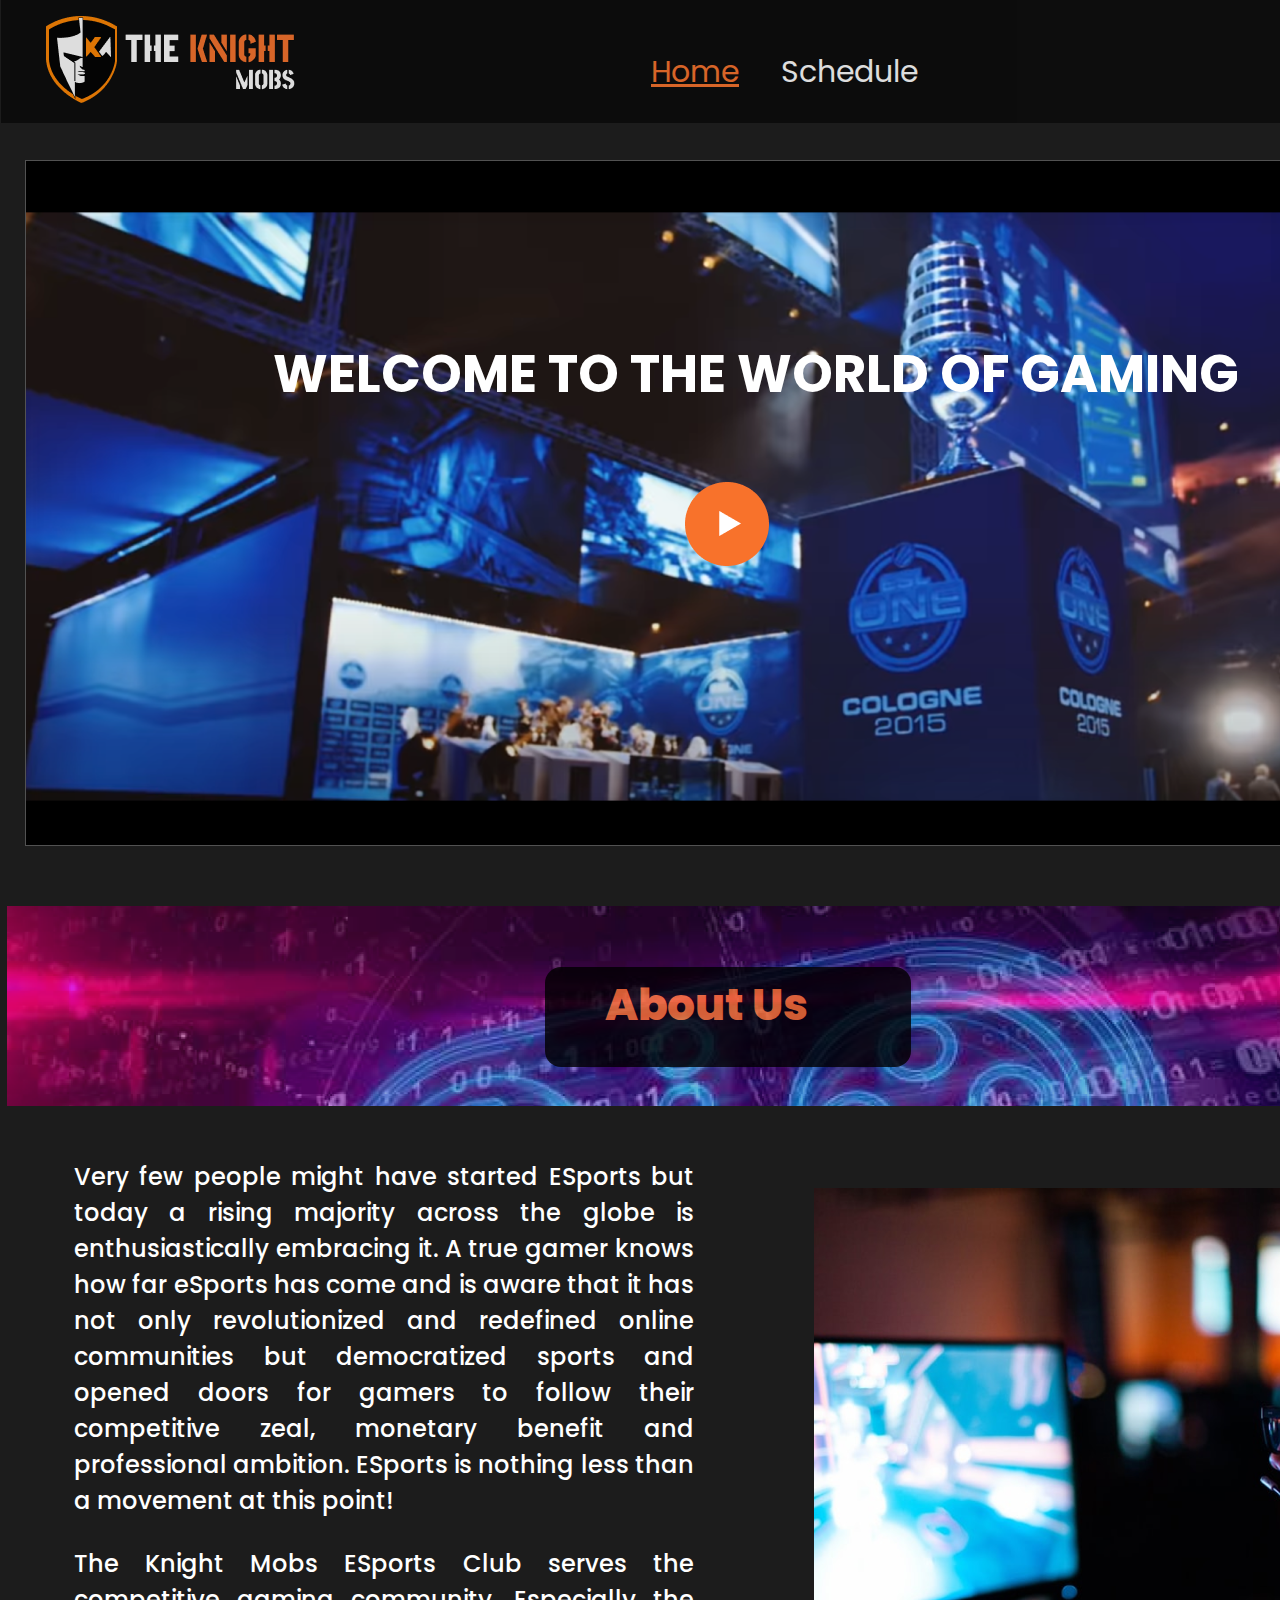
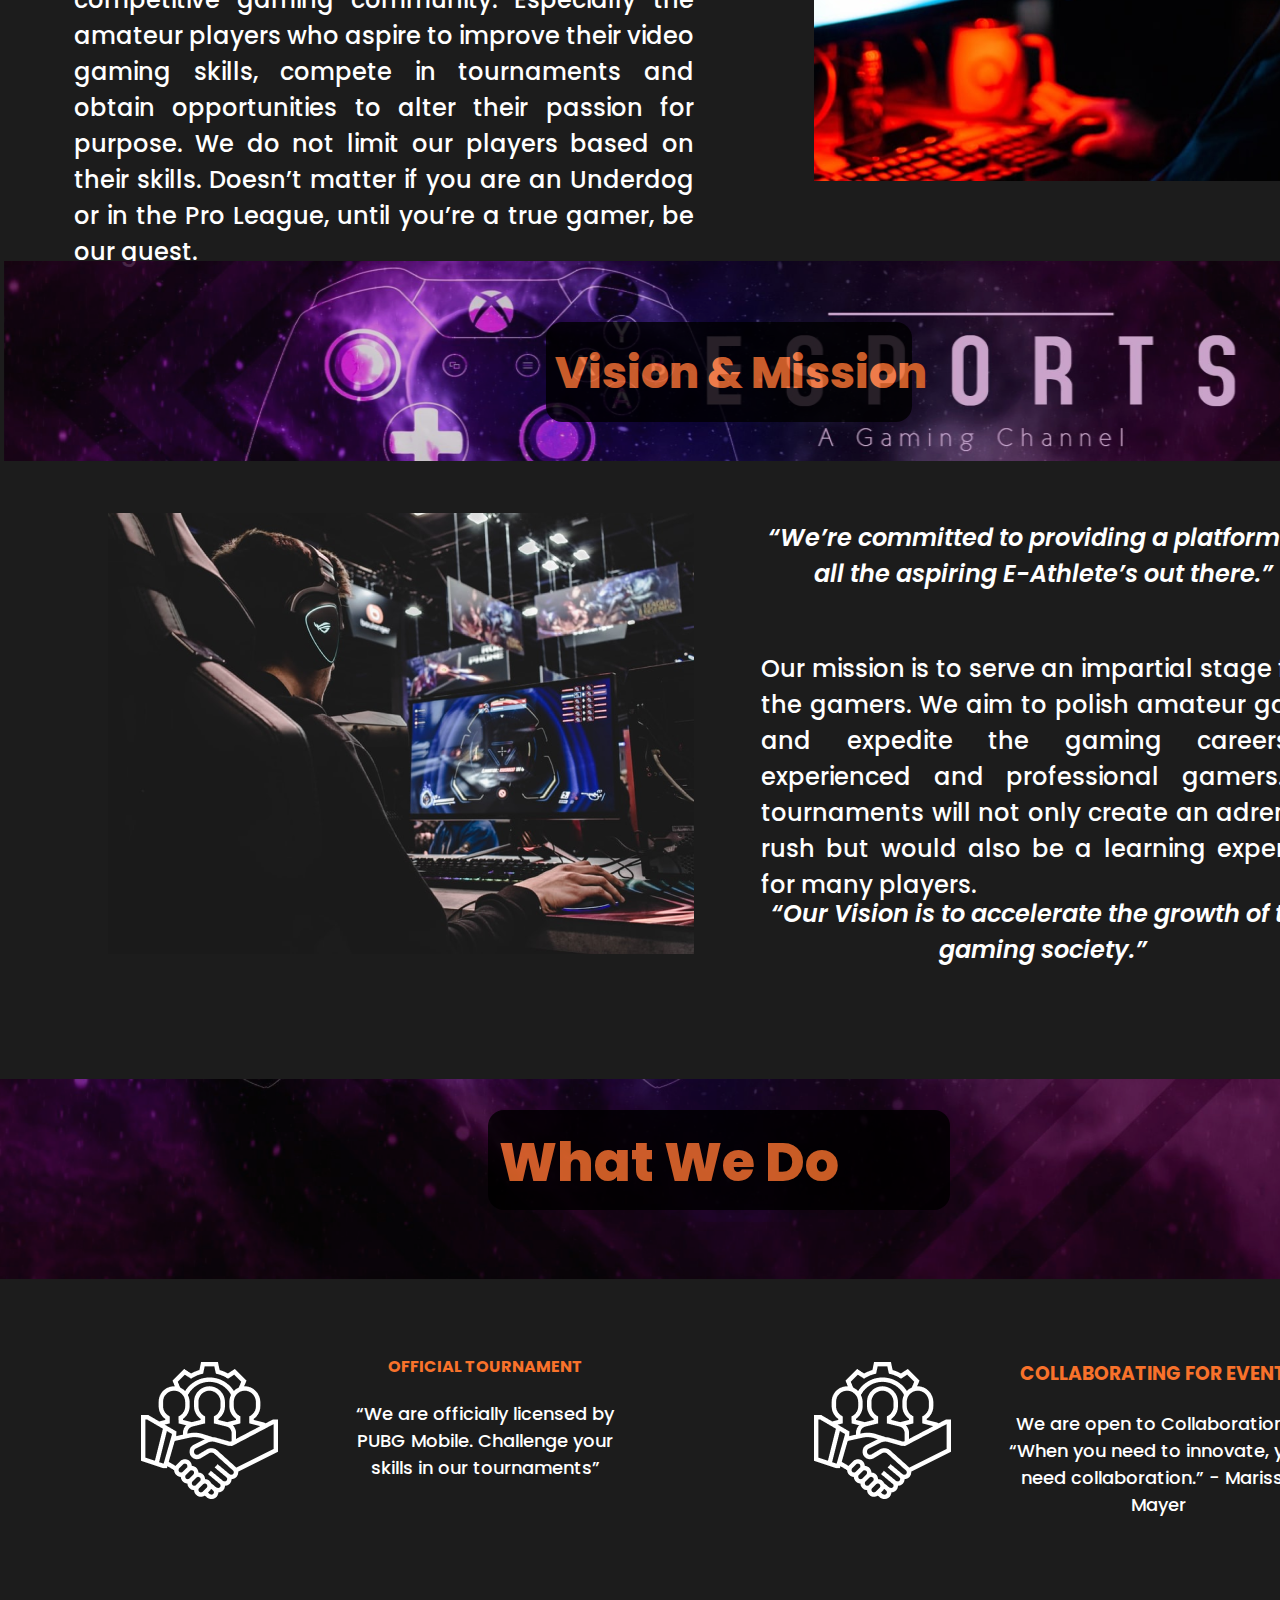
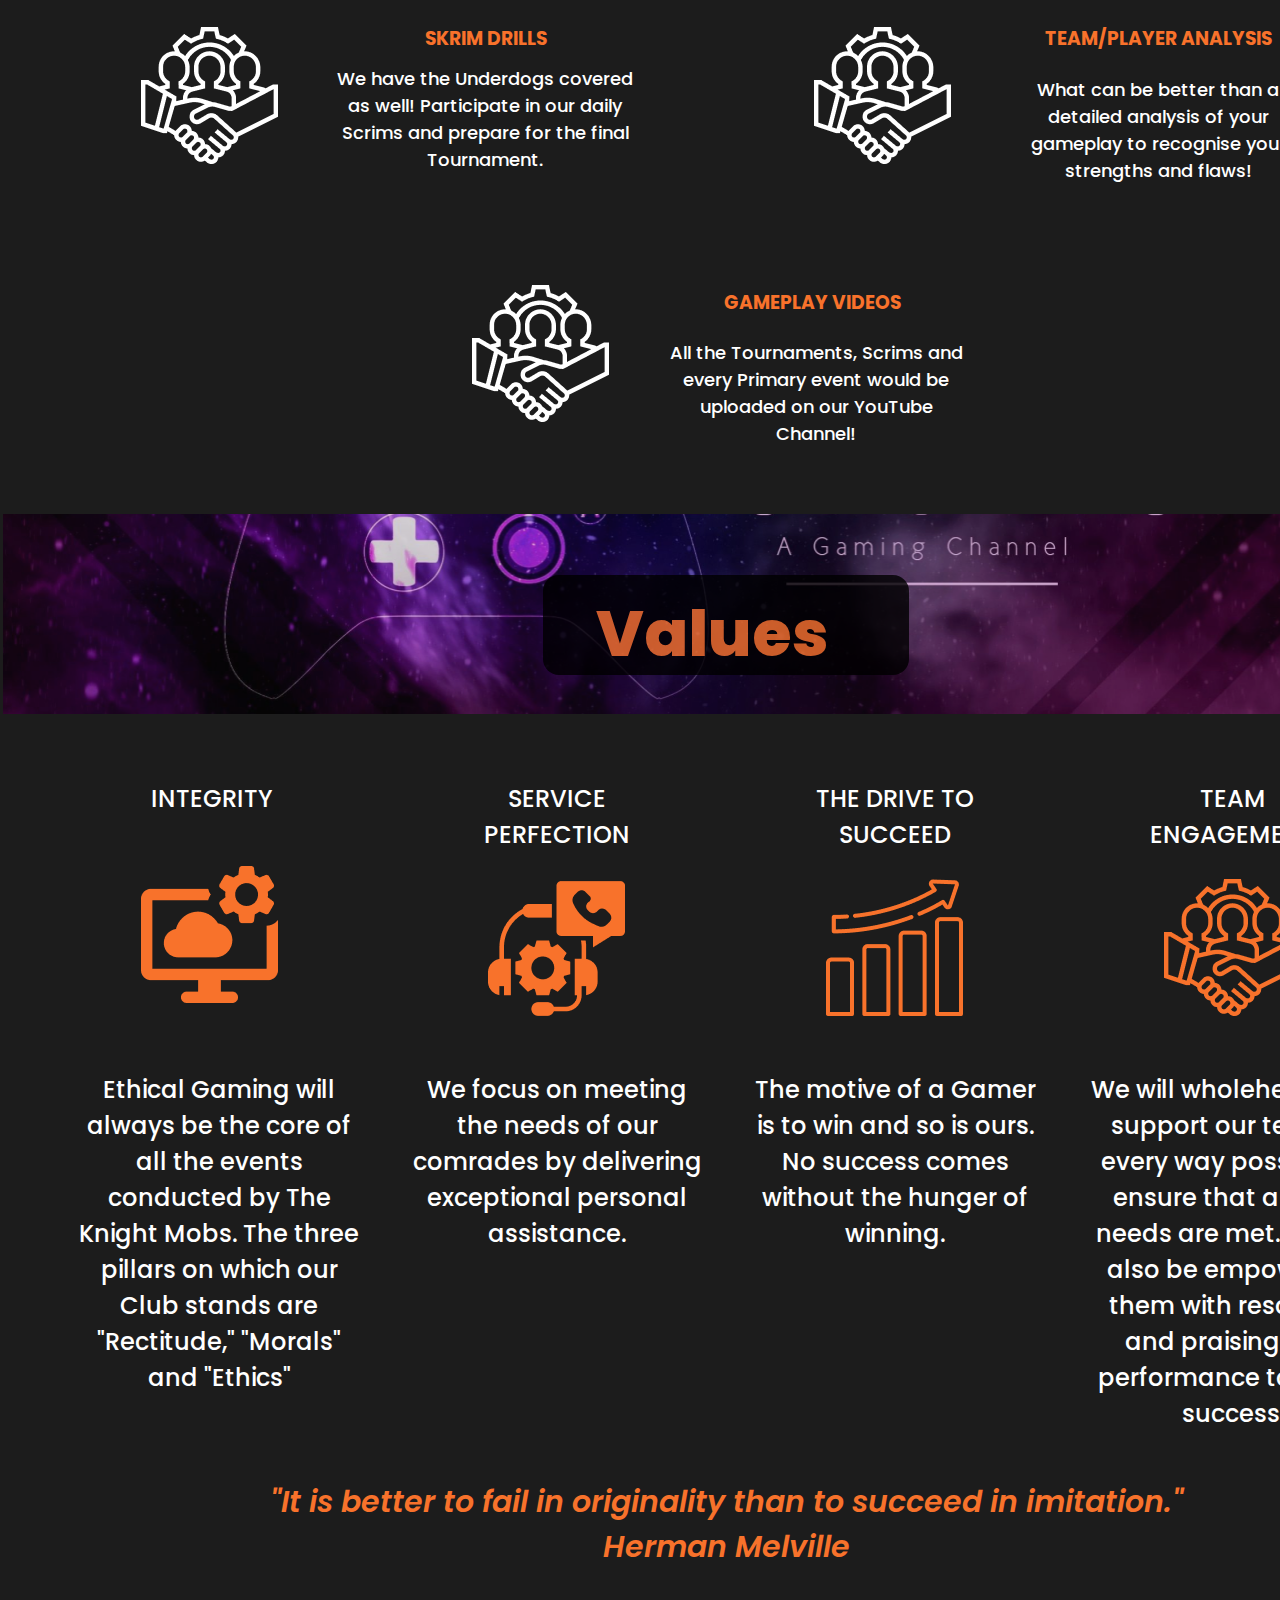
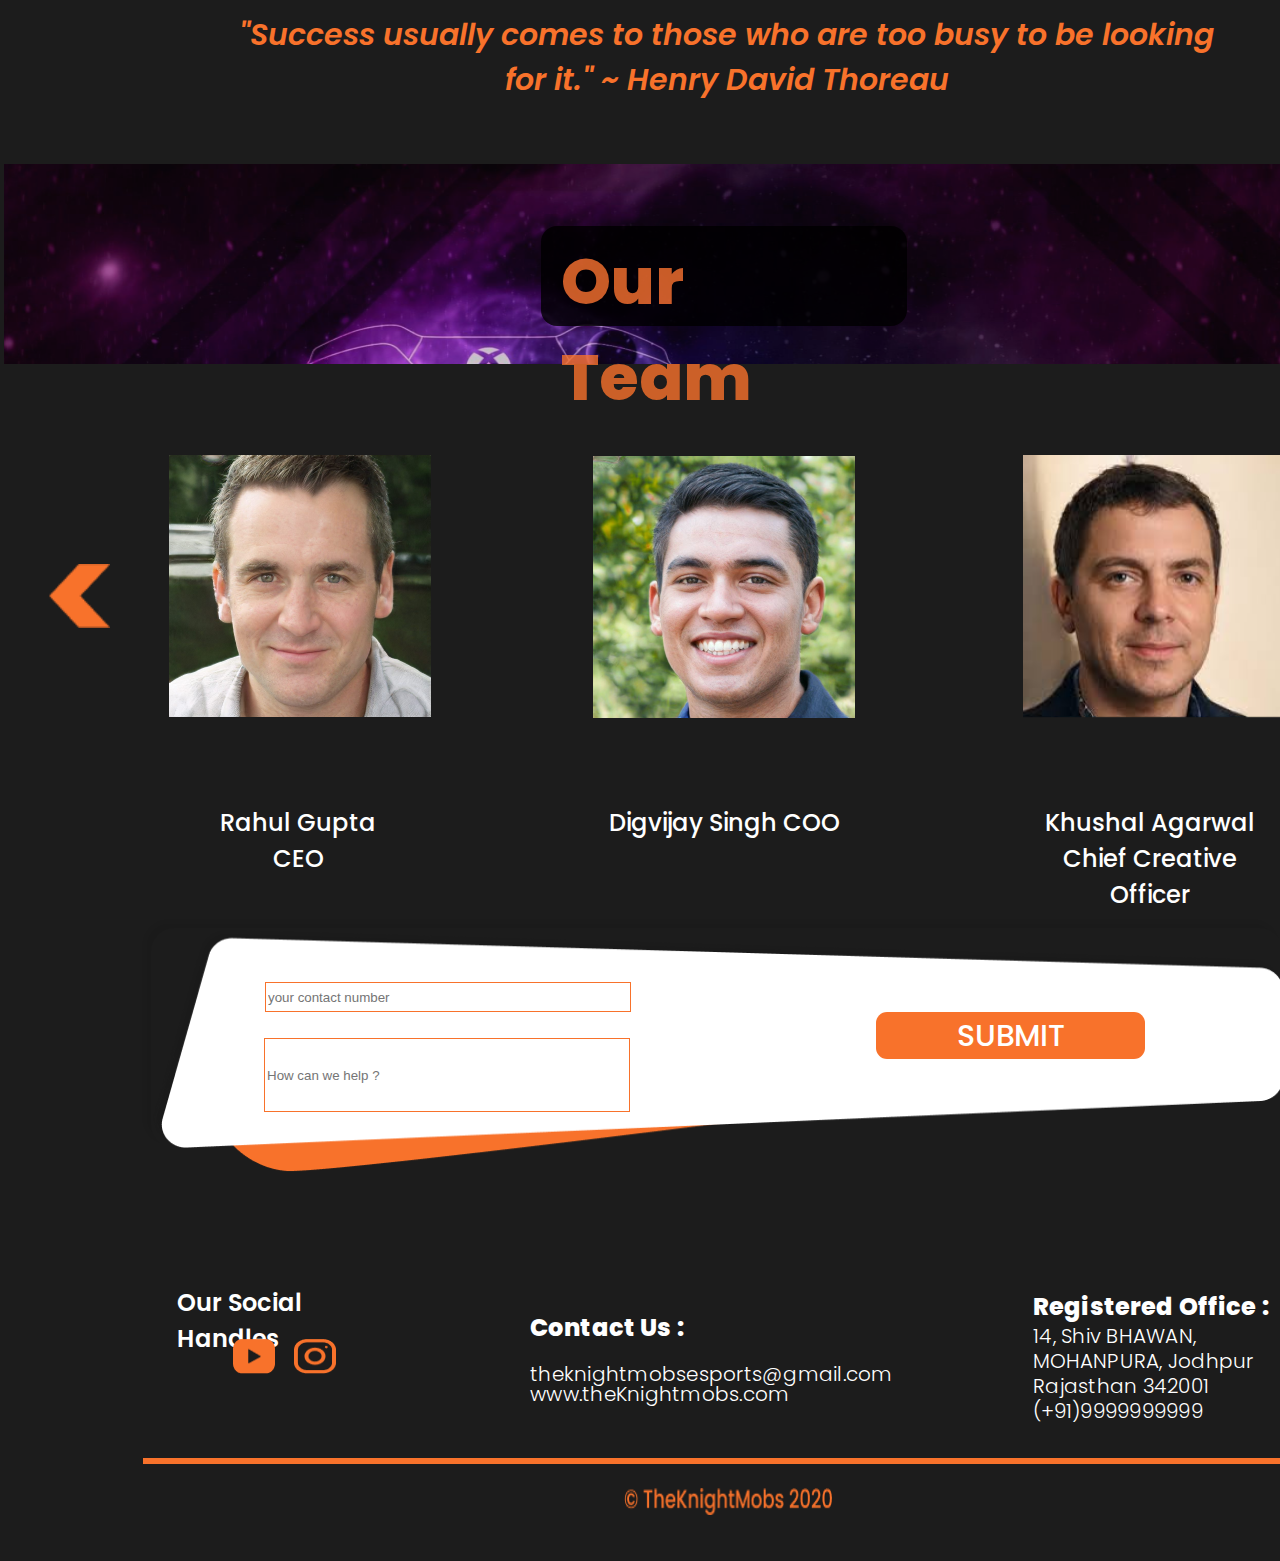
==== commit 53647f2b: "changes in redirection" ====
--- a/index.html
+++ b/index.html
@@ -53,7 +53,7 @@
 width: 90px;
 height: 45px;
 left: 607px;
-top: 41px;
+top: 21px;
 font-family: Poppins;
 font-style: normal;
 font-weight: normal;
@@ -70,7 +70,7 @@
 width: 140px;
 height: 45px;
 left: 737px;
-top: 41px;
+top: 21px;
 
 font-family: Poppins;
 font-style: normal;
@@ -1294,7 +1294,7 @@
 /*trial of hamburger menu*/
 
 .overlay {
-  height: 90%;
+  height: 100%;
   width: 0;
   position: fixed;
   z-index: 1;
@@ -1340,6 +1340,7 @@
   position: relative;
   cursor: pointer;
   top: 40px;
+  width: 100px;
 }
 .bar1, .bar2, .bar3 {
   width: 35px;
@@ -1366,6 +1367,16 @@
   -webkit-transform: rotate(45deg) translate(-8px, -8px) ;
   transform: rotate(45deg) translate(-8px, -8px) ;
 }
+.bar{
+			position: absolute;
+			width: 1512px;
+			height: 125px;
+			left: -6px;
+			top: -10px;
+
+			background: #0A0A0A;
+			opacity: 0.85;
+		}
 
 
 
@@ -1375,25 +1386,25 @@
 
 </head>
 <body>
-<div class="left">
-            <img src="images/Group 15.png" alt="">
-</div>
-
-
-<header>
-	<nav class="navbar">
-		
-		<ul class="Home">
-			<li><a href="" >Home</a></li>
-		</ul>
-		<ul class="Schedule">
-			<li><a href="">Schedule</a></li>
-		</ul>
-		
-	</nav>
-	
-</header>
-
+
+<div class="bar">
+		<div class="left">
+		            <img src="images/Group 15.png" alt="">
+		</div>
+		<header>
+			<nav class="navbar">
+				
+				<ul class="Home">
+					<li><a href="" class="active">Home</a></li>
+				</ul>
+				<ul class="Schedule">
+					<li><a href="Schedule.html">Schedule</a></li>
+				</ul>
+				
+			</nav>
+			
+		</header>
+</div>
 <div id="myNav" class="overlay">
   <a href="javascript:void(0)" class="closebtn" onclick="closeNav()">&times;</a>
   <div class="overlay-content">
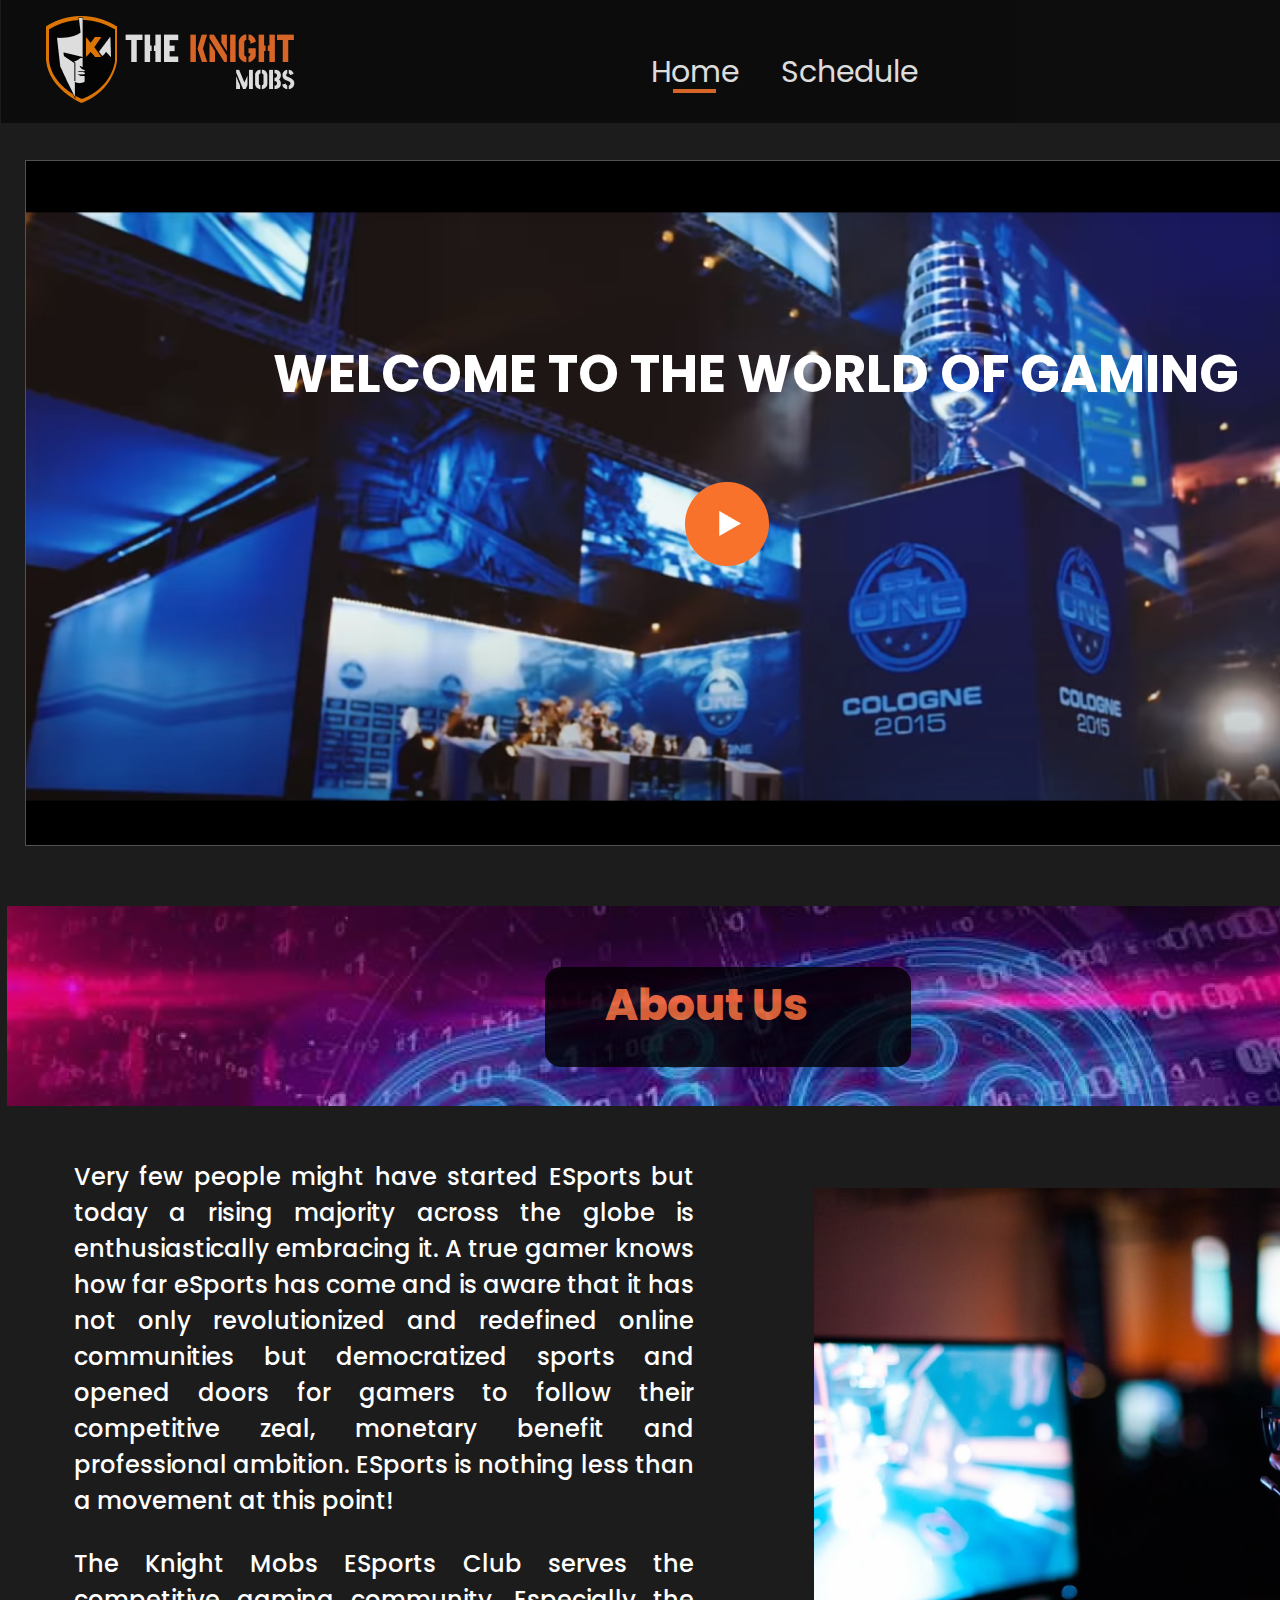
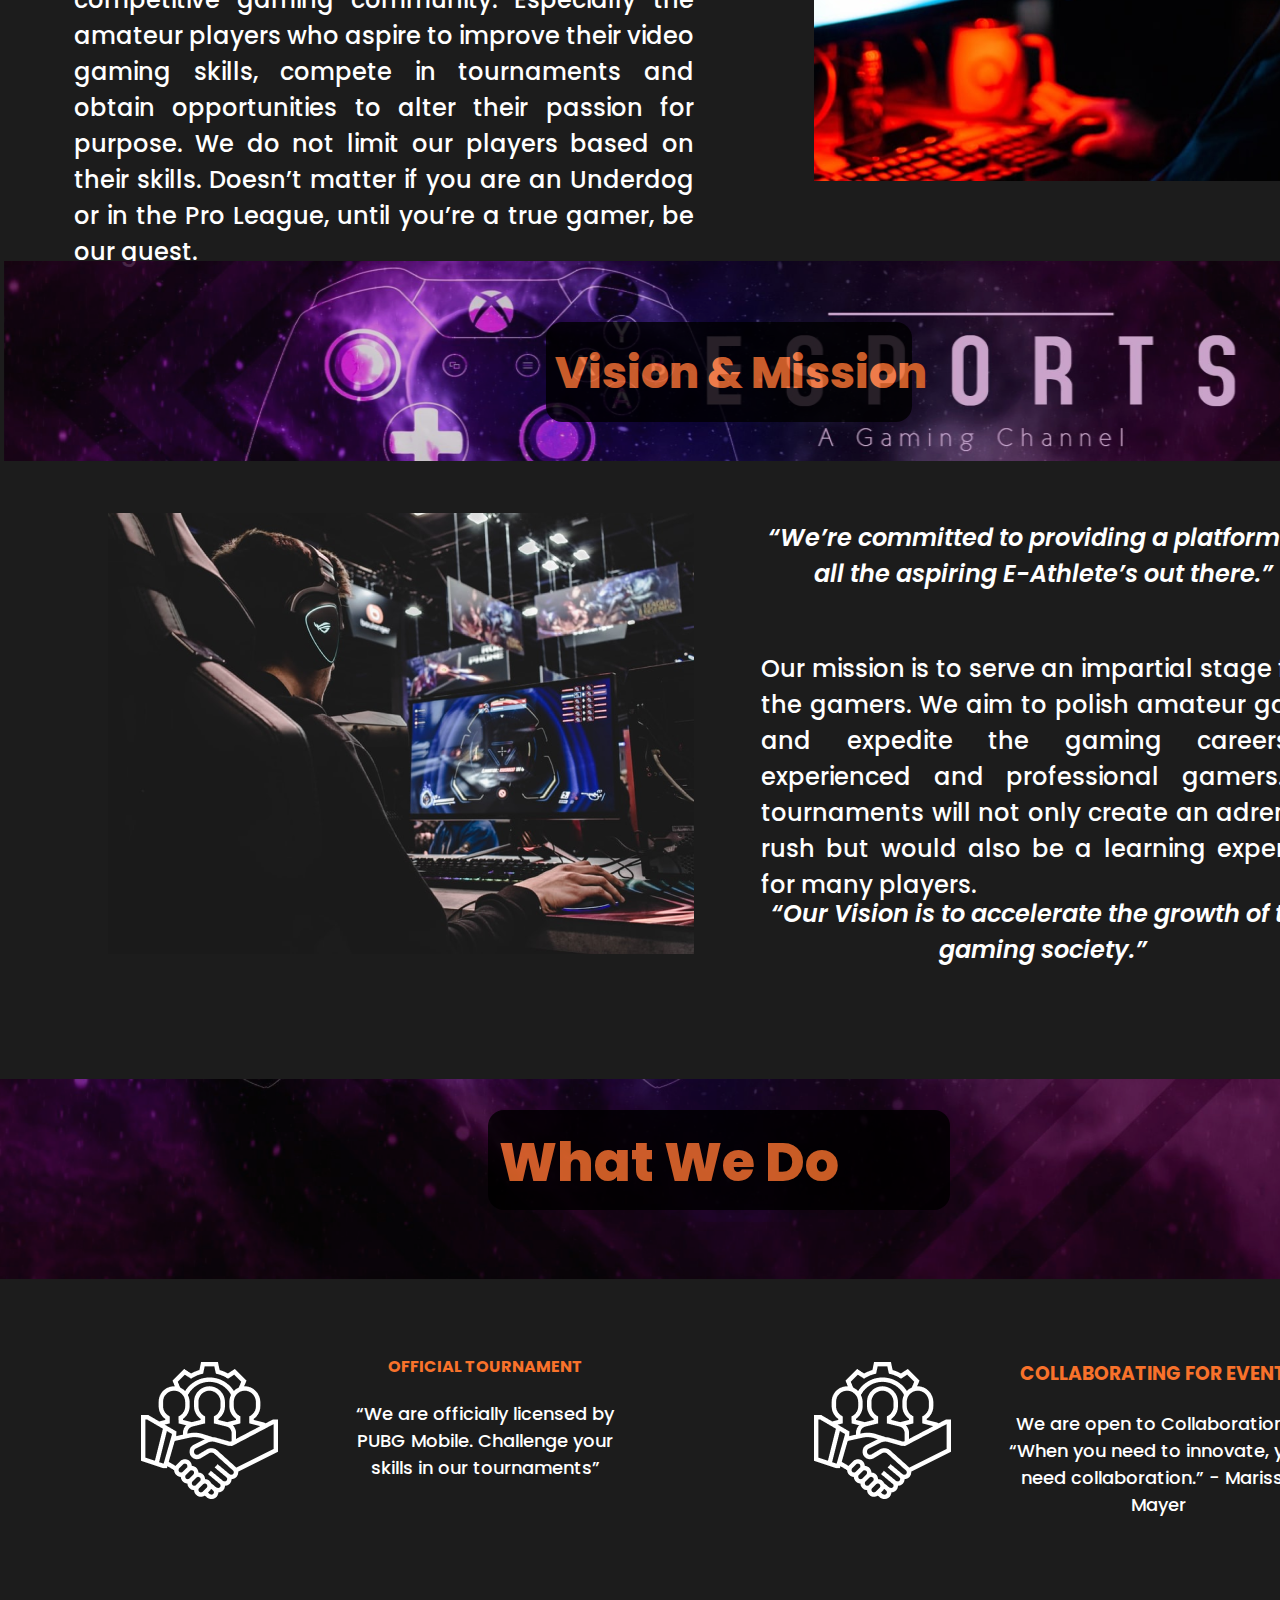
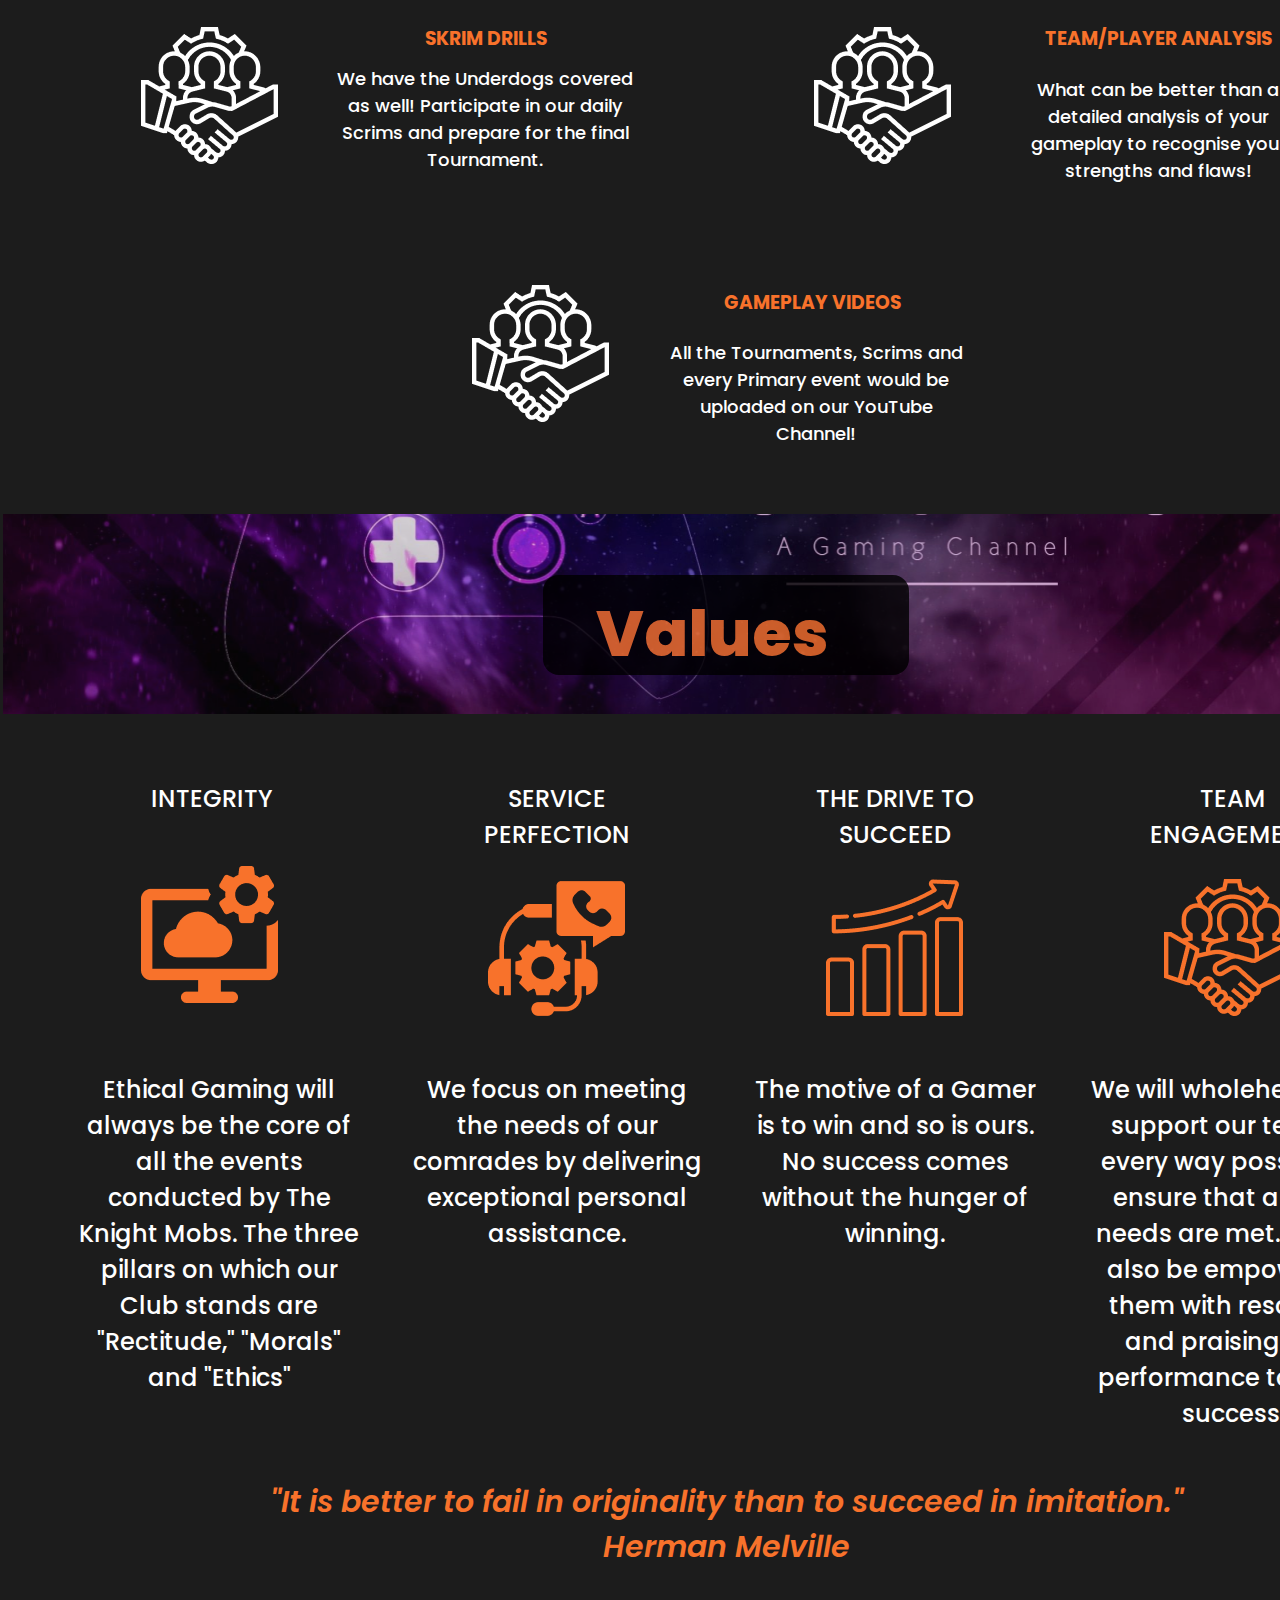
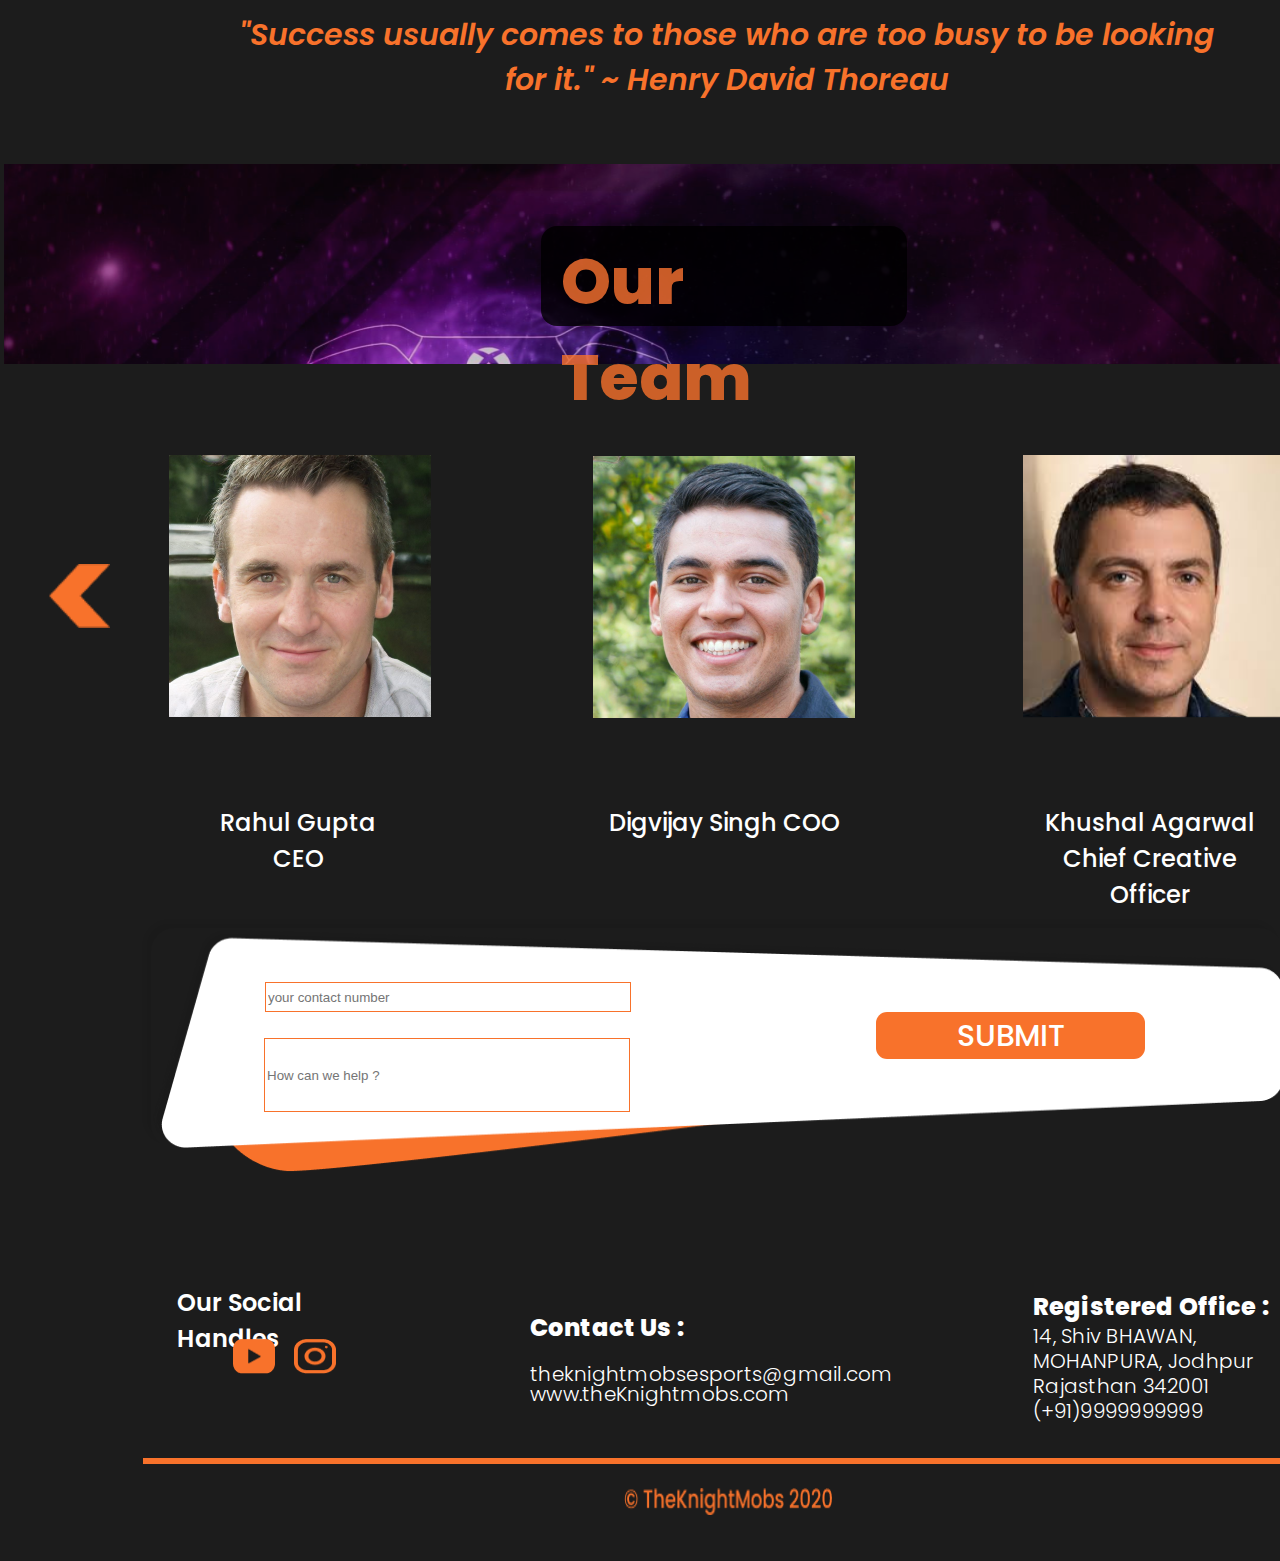
==== commit a88aa040: "commit number 6" ====
--- a/index.html
+++ b/index.html
@@ -38,14 +38,14 @@
 		}
 		
 	
-	.navbar li a:hover,
+	/*.navbar li a:hover,
     .navbar li a.active {
         text-decoration: underline solid #F8722B;
         text-decoration-style: solid;
 		transition: 0.5s;        
         color: #F8722B;
 
-    }	
+    }	*/
 
 	.Home{
    position: absolute;
@@ -63,6 +63,14 @@
 color: #FFFFFF;
 
 		} 
+		.bottombar{
+			position: absolute;
+width: 43px;
+height: 4px;
+left:65px;
+top: 40px;
+background: #F8722B;
+		}
 		.Schedule{
 
 list-style: none;
@@ -1396,6 +1404,7 @@
 				
 				<ul class="Home">
 					<li><a href="" class="active">Home</a></li>
+					<img src="images/Rectangle 4.png" class="bottombar">
 				</ul>
 				<ul class="Schedule">
 					<li><a href="Schedule.html">Schedule</a></li>
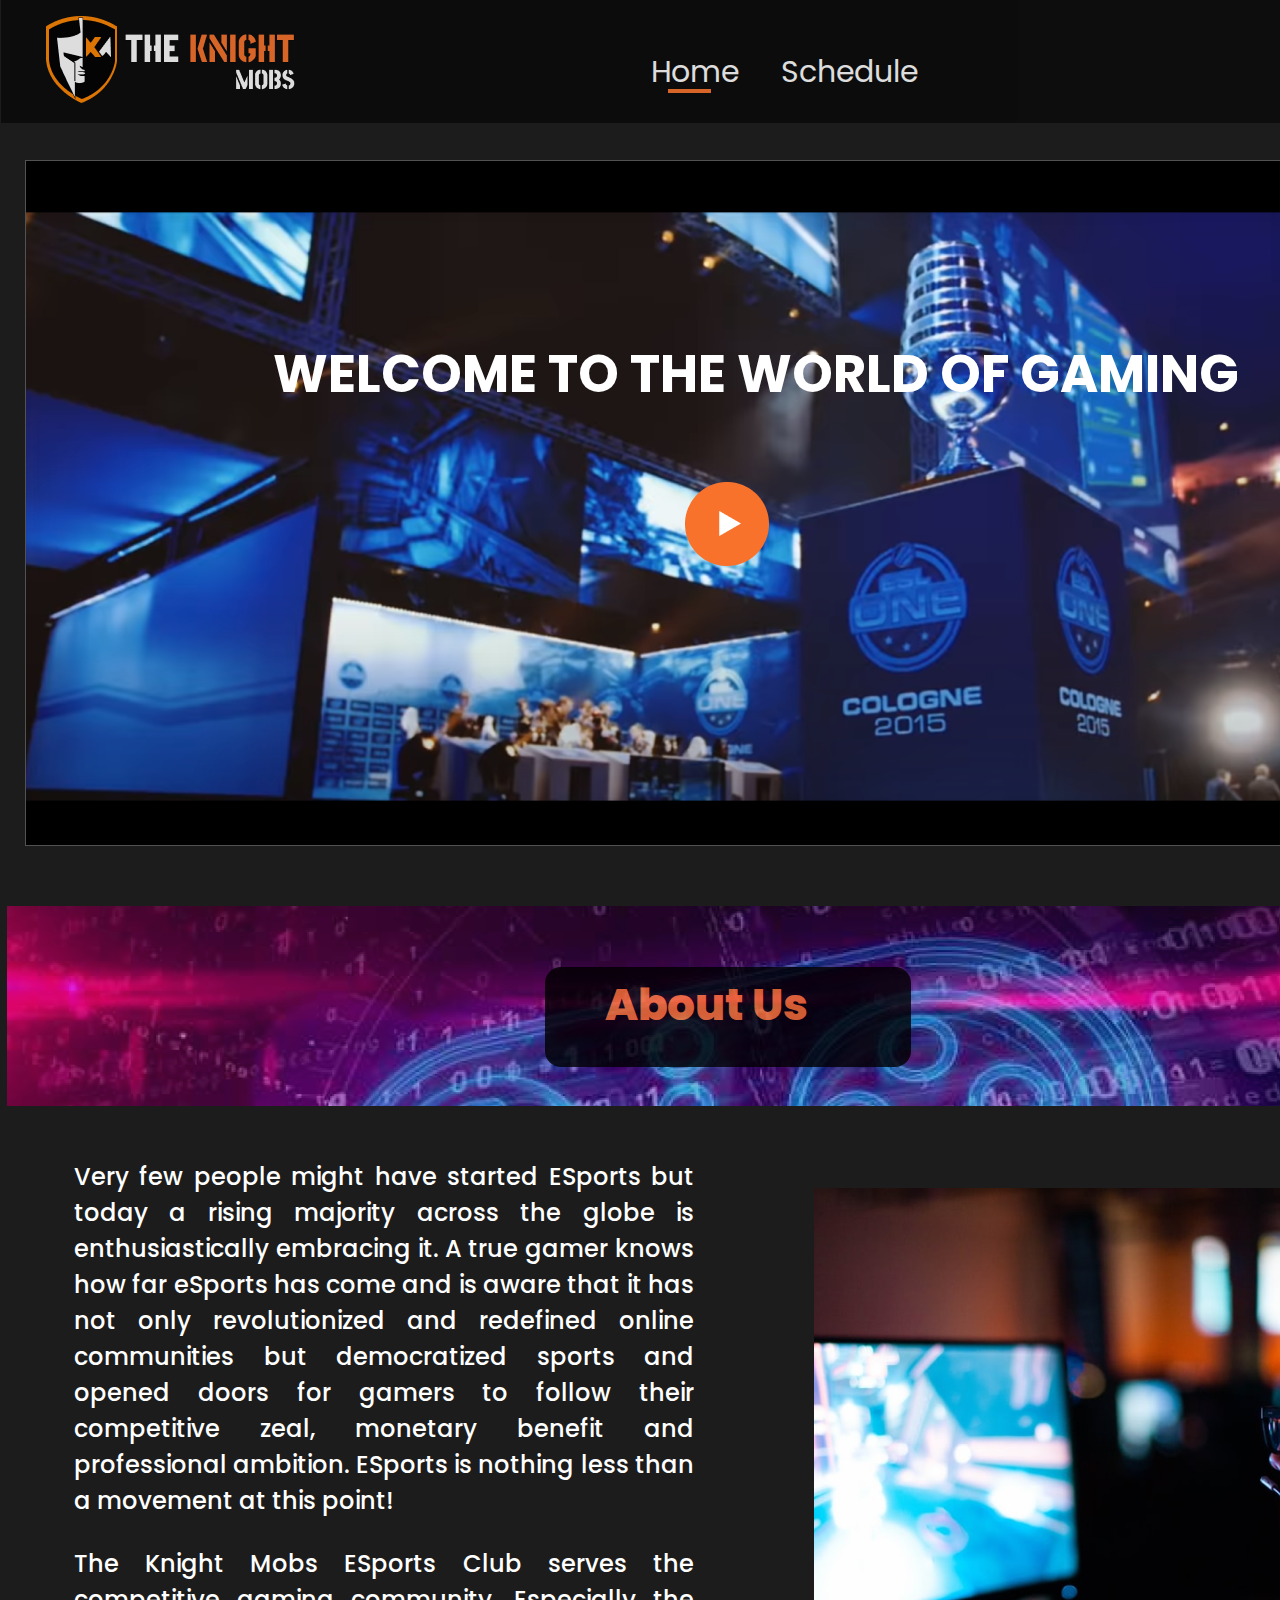
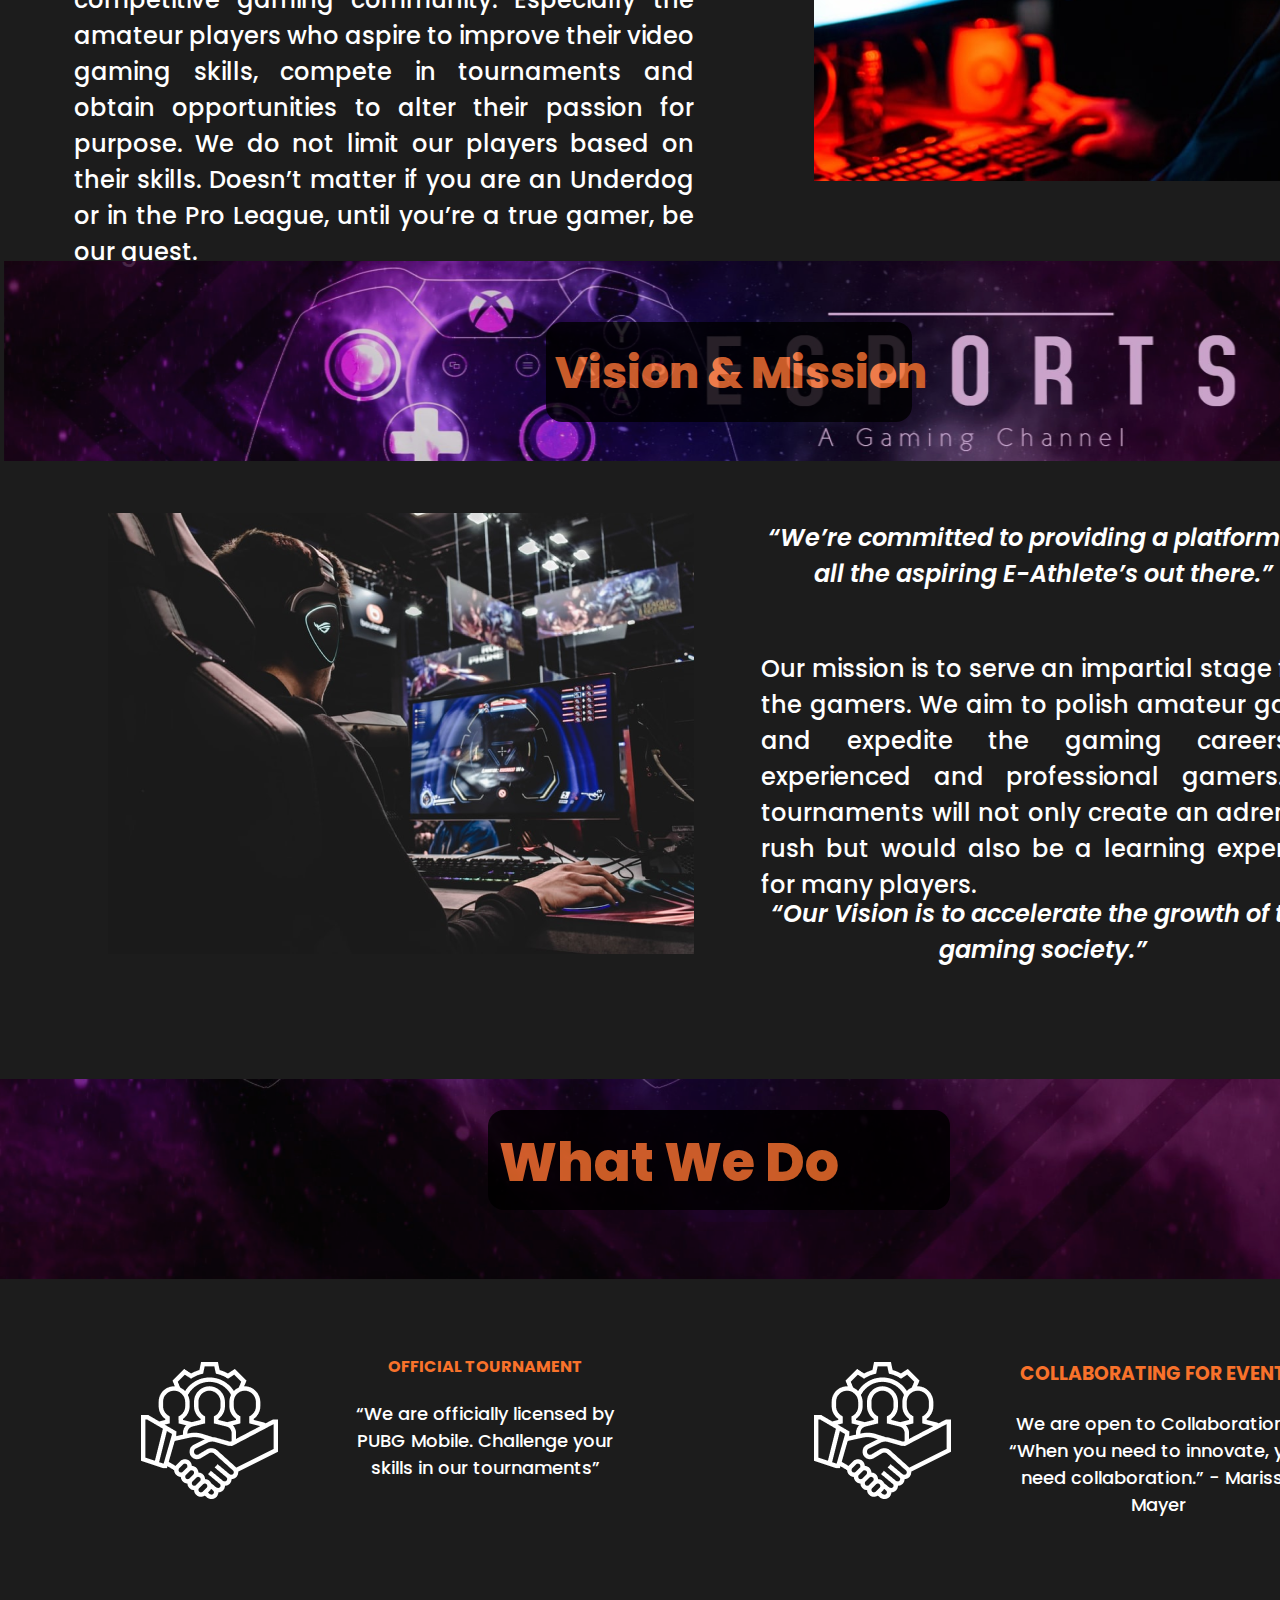
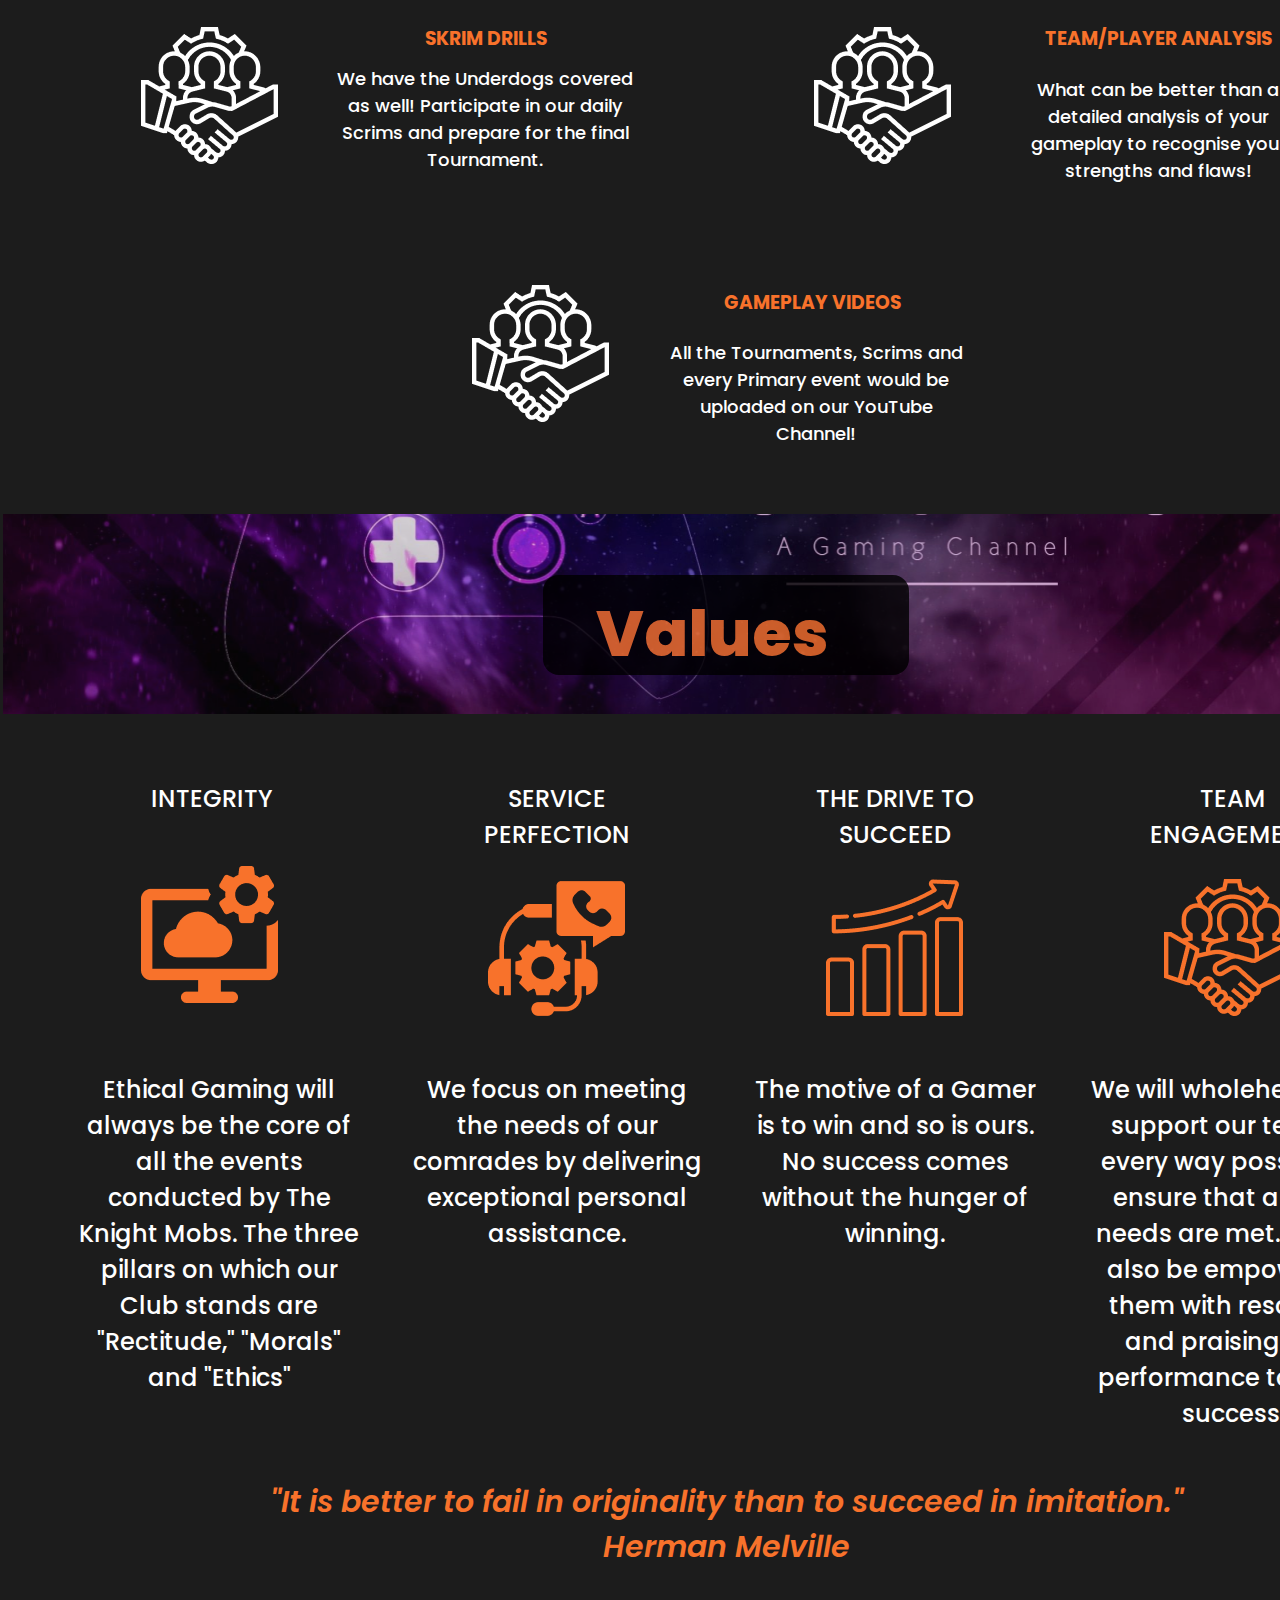
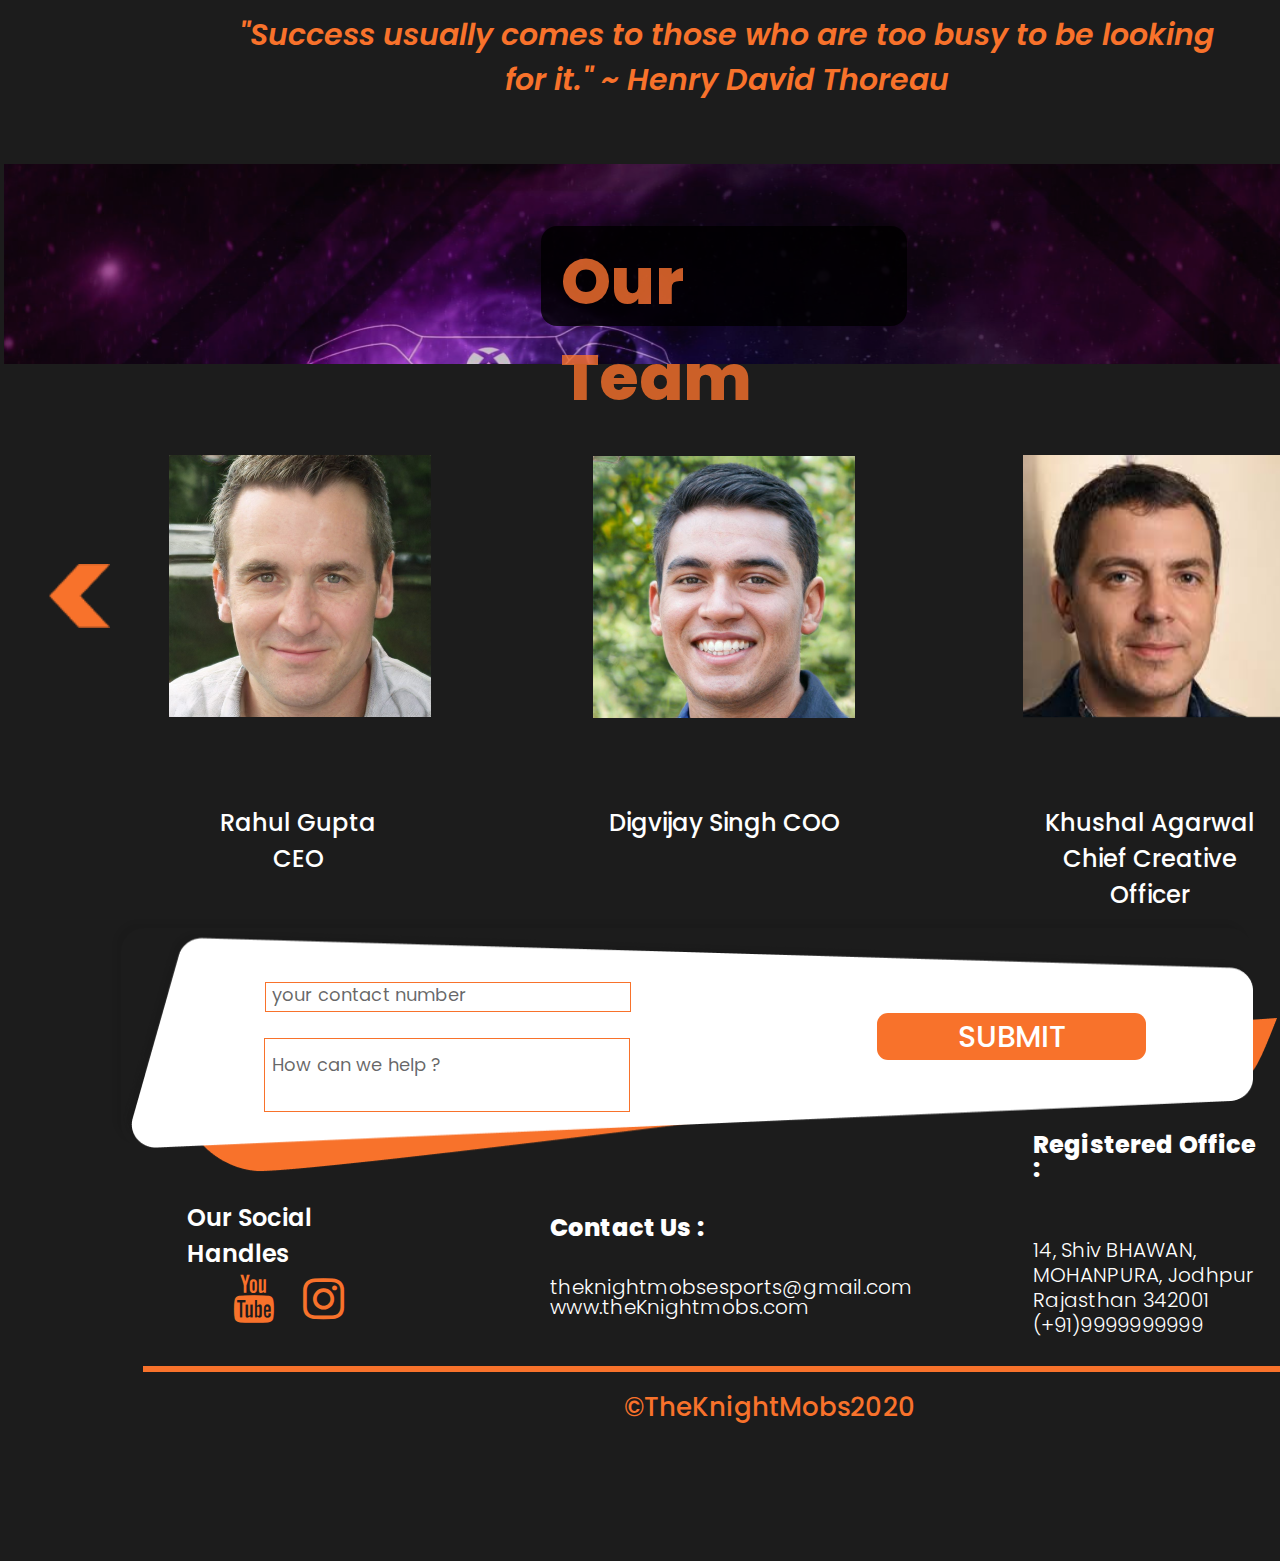
==== commit a45d6035: "Footer changes" ====
--- a/index.html
+++ b/index.html
@@ -4,7 +4,7 @@
 	<title>KnightMobs</title>
 	<link href='https://fonts.googleapis.com/css?family=Poppins' rel='stylesheet'>
 	 <link rel="icon" type="image/ico" href="images/logo.png">
-	<!-- <link rel="stylesheet" type="text/css" href="Hamburger.css"> -->
+	<link rel="stylesheet" href="https://stackpath.bootstrapcdn.com/font-awesome/4.7.0/css/font-awesome.min.css" integrity="sha384-wvfXpqpZZVQGK6TAh5PVlGOfQNHSoD2xbE+QkPxCAFlNEevoEH3Sl0sibVcOQVnN" crossorigin="anonymous">
 	<style type="text/css">
 		∗{
 			padding: 0;
@@ -14,7 +14,7 @@
 		}
 		body{
 			position: absolute;
-			width: 1430px;
+			width: 1400px;
 			height: 6353px;
 			left: -1px;
 			top: 0px;
@@ -36,16 +36,7 @@
 			width: 100%;
 			font-family: Poppins;
 		}
-		
-	
-	/*.navbar li a:hover,
-    .navbar li a.active {
-        text-decoration: underline solid #F8722B;
-        text-decoration-style: solid;
-		transition: 0.5s;        
-        color: #F8722B;
-
-    }	*/
+
 
 	.Home{
    position: absolute;
@@ -67,9 +58,17 @@
 			position: absolute;
 width: 43px;
 height: 4px;
-left:65px;
+left:60px;
 top: 40px;
 background: #F8722B;
+transition-property: width;
+transition-duration:0.5s;
+transition-timing-function: ease-in;
+
+		}
+		.bottombar:hover{
+			width: 80px;
+			left: 47px;
 		}
 		.Schedule{
 
@@ -320,53 +319,7 @@
 color: #FFFFFF;
 
 }
-/*.missionimg{
-	position: absolute;
-width: 1510px;
-height: 200px;
-left: 1px;
-top: 2597px;
-
-background: url(adobestock_256308615jpeg_48170.jpg);
-opacity: 0.92;
-}
-.missionbox{
-	position: absolute;
-width: 366px;
-height: 100px;
-left: 539px;
-top: 2655px;
-background: #000000;
-opacity: 0.8;
-border-radius: 16px;
-
-}
-#mission{
-	position: absolute;
-width: 257px;
-height: 96px;
-left: 53px;
-margin-top: 6px;
-
-font-family: Poppins;
-font-style: normal;
-font-weight: 800;
-font-size: 64px;
-line-height: 96px;
-
-color: #F8722B;
-
-}	*/
-/*.Gamers{
-position: absolute;
-width: 605px;
-height: 446px;
-left: 738px;
-top: 2854px;
-
-background: url(Gamers-playing-on-laptop-_-Photo-Fredrick-Tendong-.png);
-
-}*/
+
 .wwdbox{
 position: absolute;
 width: 462px;
@@ -409,38 +362,6 @@
 color: #F8722B;
 
 }
-/*.text6{
-	position: absolute;
-width: 564px;
-height: 216px;
-left: 101px;
-top: 2815px;
-
-font-family: Poppins;
-font-style: normal;
-font-weight: 500;
-font-size: 24px;
-line-height: 36px;
-text-transform: lowercase;
-
-color: #FFFFFF;
-}
-.text7{
-	position: absolute;
-width: 564px;
-height: 216px;
-left: 101px;
-top: 3035px;
-
-font-family: Poppins;
-font-style: normal;
-font-weight: 500;
-font-size: 24px;
-line-height: 36px;
-text-transform: lowercase;
-
-color: #FFFFFF;
-}*/
 
 .team1{
 
@@ -1055,7 +976,7 @@
 	position: absolute;
 width: 1085px;
 height: 154.02px;
-left: 215px;
+left: 185px;
 top: 5810px;
 
 /*background: #F8722B;
@@ -1078,7 +999,7 @@
 height: 198px;
 left: 1026px;
 right: 144px;
-top: 6000px;
+top:5850px;
 
 font-family: Poppins;
 font-style: normal;
@@ -1099,7 +1020,7 @@
 height: 200px;
 left: 1026px;
 right: 144px;
-top: 6066px;
+top: 5980px;
 
 font-family: Poppins;
 font-style: normal;
@@ -1116,9 +1037,9 @@
 .ctus{
 position: absolute;
 height: 140px;
-left: 523px;
+left: 543px;
 right: 482px;
-top: 6050px;
+top: 5950px;
 
 font-family: Poppins;
 font-style: normal;
@@ -1137,9 +1058,9 @@
 .ctn{
 position: absolute;
 height: 140px;
-left: 523px;
+left: 543px;
 right: 482px;
-top: 6106px;
+top: 6019px;
 
 font-family: Poppins;
 font-style: normal;
@@ -1159,8 +1080,8 @@
 	position: absolute;
 width: 231px;
 height: 36px;
-left: 170px;
-top: 6053px;
+left: 180px;
+top: 5968px;
 
 font-family: Poppins;
 font-style: normal;
@@ -1180,7 +1101,20 @@
 width: 103px;
 height: 35.17px;
 left: 226px;
-top: 6131.11px;
+top: 6067px;
+outline: none;
+border: none;
+color: #F8722B;
+}
+.insta{
+	position: absolute;
+width: 103px;
+height: 35.17px;
+left: 296px;
+top: 6067px;
+outline: none;
+border: none;
+color:#F8722B;
 }
 
 .line{
@@ -1188,8 +1122,9 @@
 width: 1184px;
 height: 6px;
 left: 136px;
-top: 6250px;
-
+top: 6150px;
+outline: none;
+border: none;
 background: #F8722B;
 }
 .copy{
@@ -1197,12 +1132,12 @@
 width: 208px;
 height: 27px;
 left: 617px;
-top: 6280px;
-
-font-family: Poppins;
-font-style: normal;
-font-weight: 500;
-font-size: 18px;
+top: 6160px;
+
+font-family: Poppins;
+font-style: normal;
+font-weight: 500;
+font-size: 26px;
 line-height: 27px;
 /* identical to box height */
 
@@ -1211,7 +1146,6 @@
 color: #F8722B;
 
 }
-
 .query{
 
 
@@ -1220,30 +1154,85 @@
 height: 30px;
 left: 258px;
 top: 5774px;
-
+border: none;
+outline: none;
 background: #FFFFFF;
 border: 1px solid #F8722B;
 box-sizing: border-box;
-}
-
+font-family: Poppins;
+}
+.query:focus + .ycn{
+	display: none;
+
+}
+.query:valid + .ycn{
+	display: none;
+}
+.ycn{
+	position: absolute;
+height: 16px;
+left: 265px;
+top: 5775px;
+
+font-family: Poppins;
+font-style: normal;
+font-weight: normal;
+font-size: 18px;
+line-height: 24px;
+/* or 133% */
+
+letter-spacing: 0.15px;
+
+
+color: rgba(0, 0, 0, 0.6);
+}
 .query1{
 	position: absolute;
 width: 366px;
 height: 74px;
 left: 257px;
 top: 5830px;
-
+outline: none;
+border:none;
 background: #FFFFFF;
 border: 1px solid #F8722B;
 box-sizing: border-box;
-}
+font-family: Poppins;
+font-size: 20px;
+}
+.query1:focus + .hcwh{
+	display: none;
+
+}
+.query1:valid + .hcwh{
+	display: none;
+}
+.hcwh{
+	position: absolute;
+height: 16px;
+left: 265px;
+
+top: 5845px;
+
+font-family: Poppins;
+font-style: normal;
+font-weight: normal;
+font-size: 18px;
+line-height: 24px;
+/* or 133% */
+
+letter-spacing: 0.15px;
+
+color: rgba(0, 0, 0, 0.6);
+}
+
 
 .submit{
 	position: absolute;
 width: 269px;
 height: 47px;
-left: 869px;
-top: 5804px;
+left: 870px;
+top: 5805px;
 
 background: #F8722B;
 border-radius: 11px;
@@ -1252,14 +1241,14 @@
 font-weight: 500;
 font-size: 30px;
 line-height: 45px;
-/* identical to box height */
 border: none;
 text-transform: uppercase;
-
-color: #FFFFFF;
-
-}
-	
+outline: none;
+color: #FFFFFF;
+
+}
+
+
 .leftarrow{
 	position: absolute;
 width: 62px;
@@ -1575,11 +1564,13 @@
 
 <img src="images/right.png" class="rightarrow">
 
-<img src="images/Vector 4.png" class="Vector">
+						<img src="images/Vector 4.png" class="Vector">
         		 		<img src="images/Rectangle 15.png" class="btm">
         		
-        		 	<input type="text" class="query" placeholder="your contact number">
-        		 	<input type="text"  class="query1"  placeholder="How can we help ? ">
+        		 	<input type="text" class="query" required="required">
+                    <label for="cn" class="ycn">your contact number</label>
+        		 	<input type="text"  class="query1"   required="required">
+                    <label for="help" class="hcwh">How can we help ?</label>
         		 	<input type="submit" value="submit" class="submit">
 
         		 
@@ -1613,23 +1604,19 @@
 
         		<div class="social">
         			<p id="sh">Our Social Handles </p><br>
-        			<img src="images/Group 12.png" class="Group12">
-       
+        			<a href="https://www.youtube.com/channel/UCobR1OUqKo7rpd7lTx_8tBw" class="Group12"  target="_blank">
+        				<i class="fa fa-3x fa-youtube"> </i>
+        			</a>
+        			<a href="https://www.instagram.com/theknightmobs/?hl=en" class="insta" target="_blank">
+        				<i class="fa fa-3x fa-instagram"> </i>
+        			</a>
         		</div>
 
-        		<img src="images/Rectangle 18.png" class="line">
-        		<img src="images/copyright.png" class="copy">
-
-        		<!-- <script type="text/javascript">
-        			function togglebar(){
-        				document.getElementById('sidebar').classList.toggle('active');
-        			}
-        		</script> -->
-        	<!-- 	<script type="text/javascript">
-        			function Function(x) {
-  					x.classList.toggle("dismenu");
-					}
-        		</script> -->
+        		<div >
+	<hr class="line">
+	<p class="copy">&copy;TheKnightMobs2020</p>
+</div>
+        		
         		<script>
 function openNav() {
   document.getElementById("myNav").style.width = "100%";
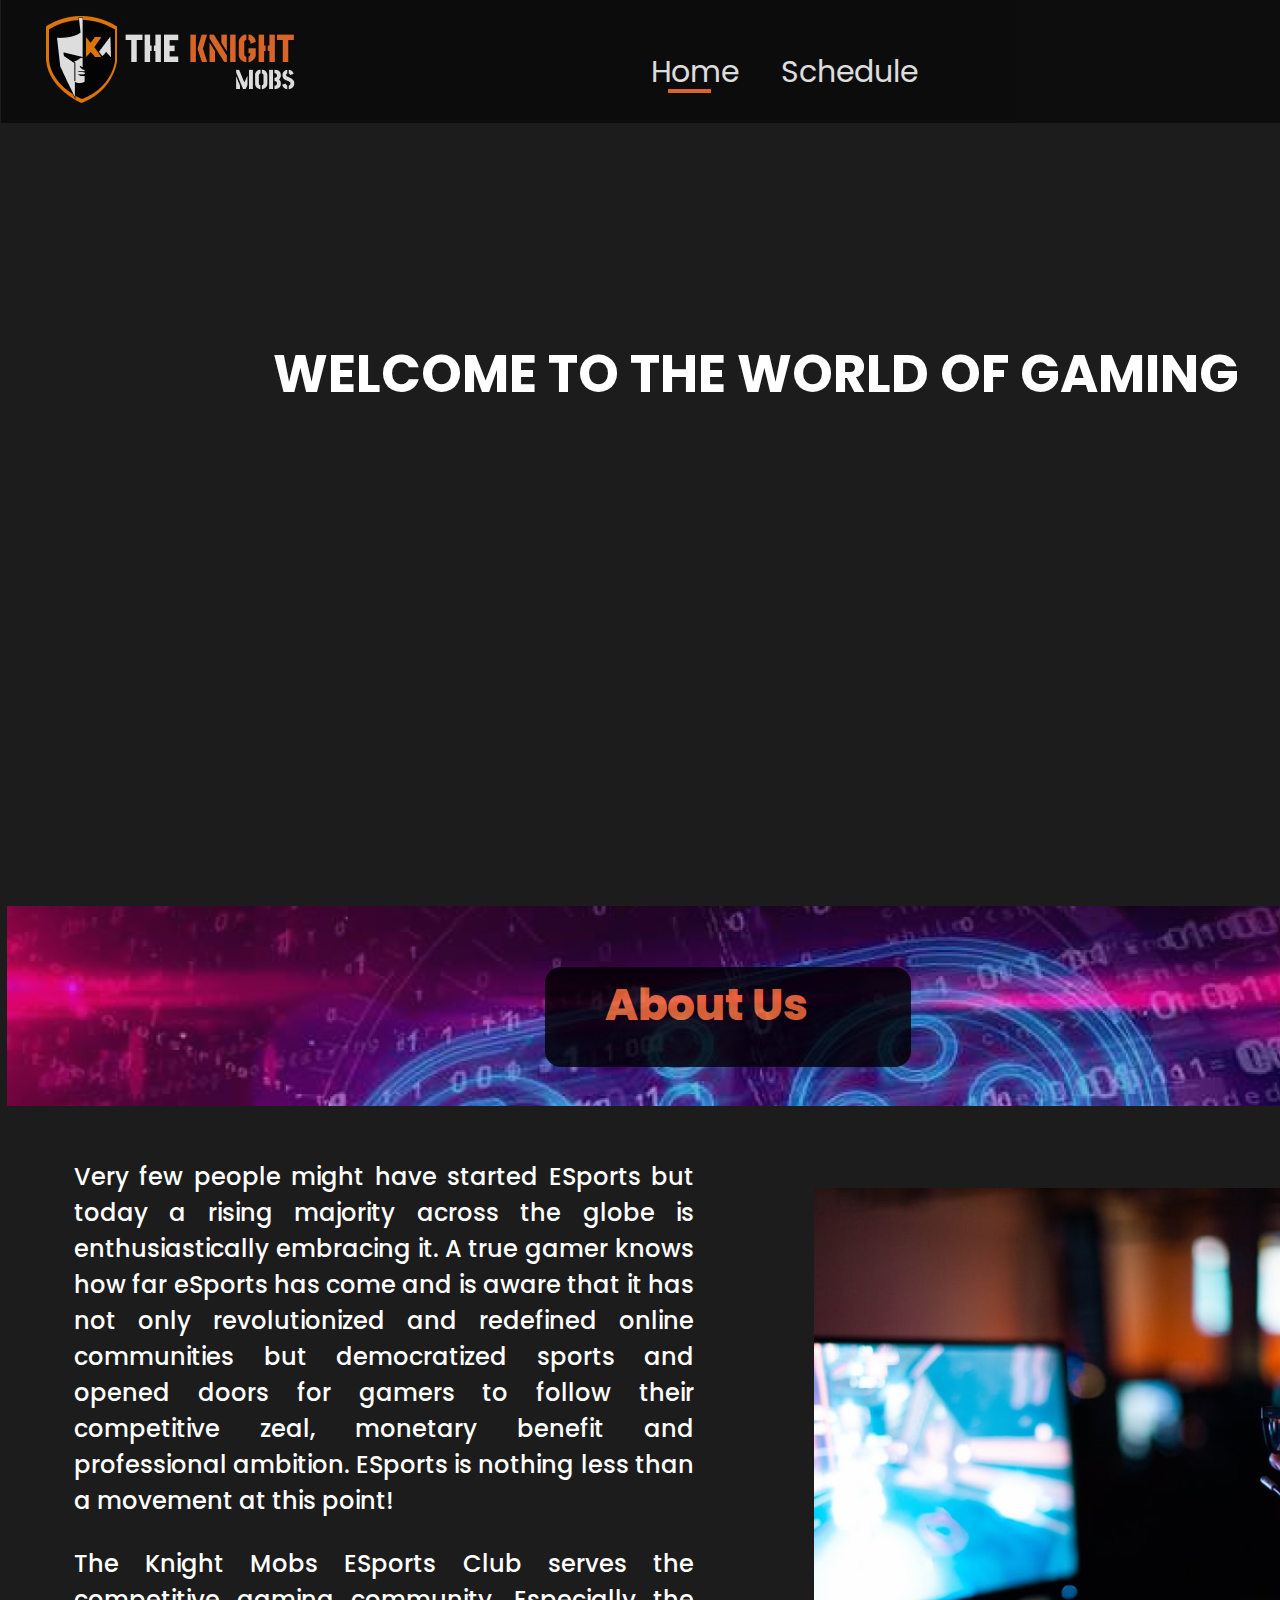
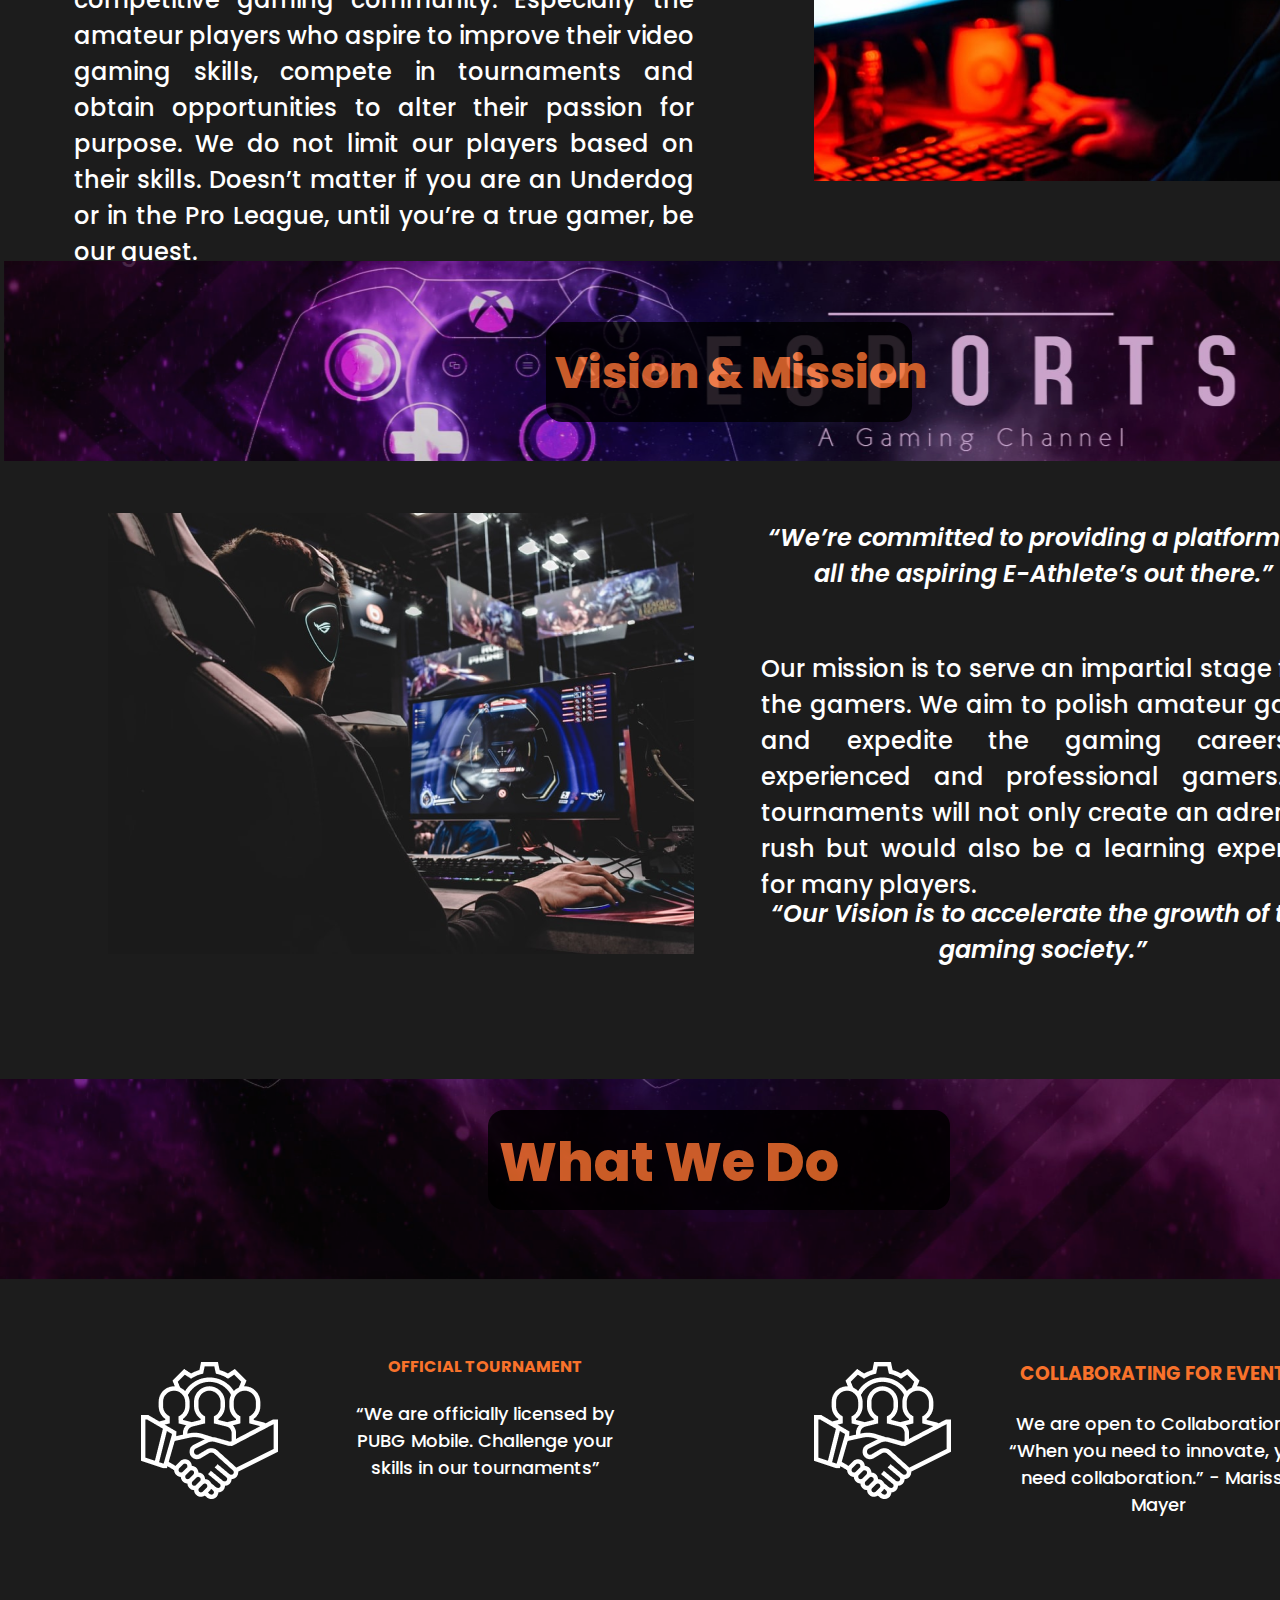
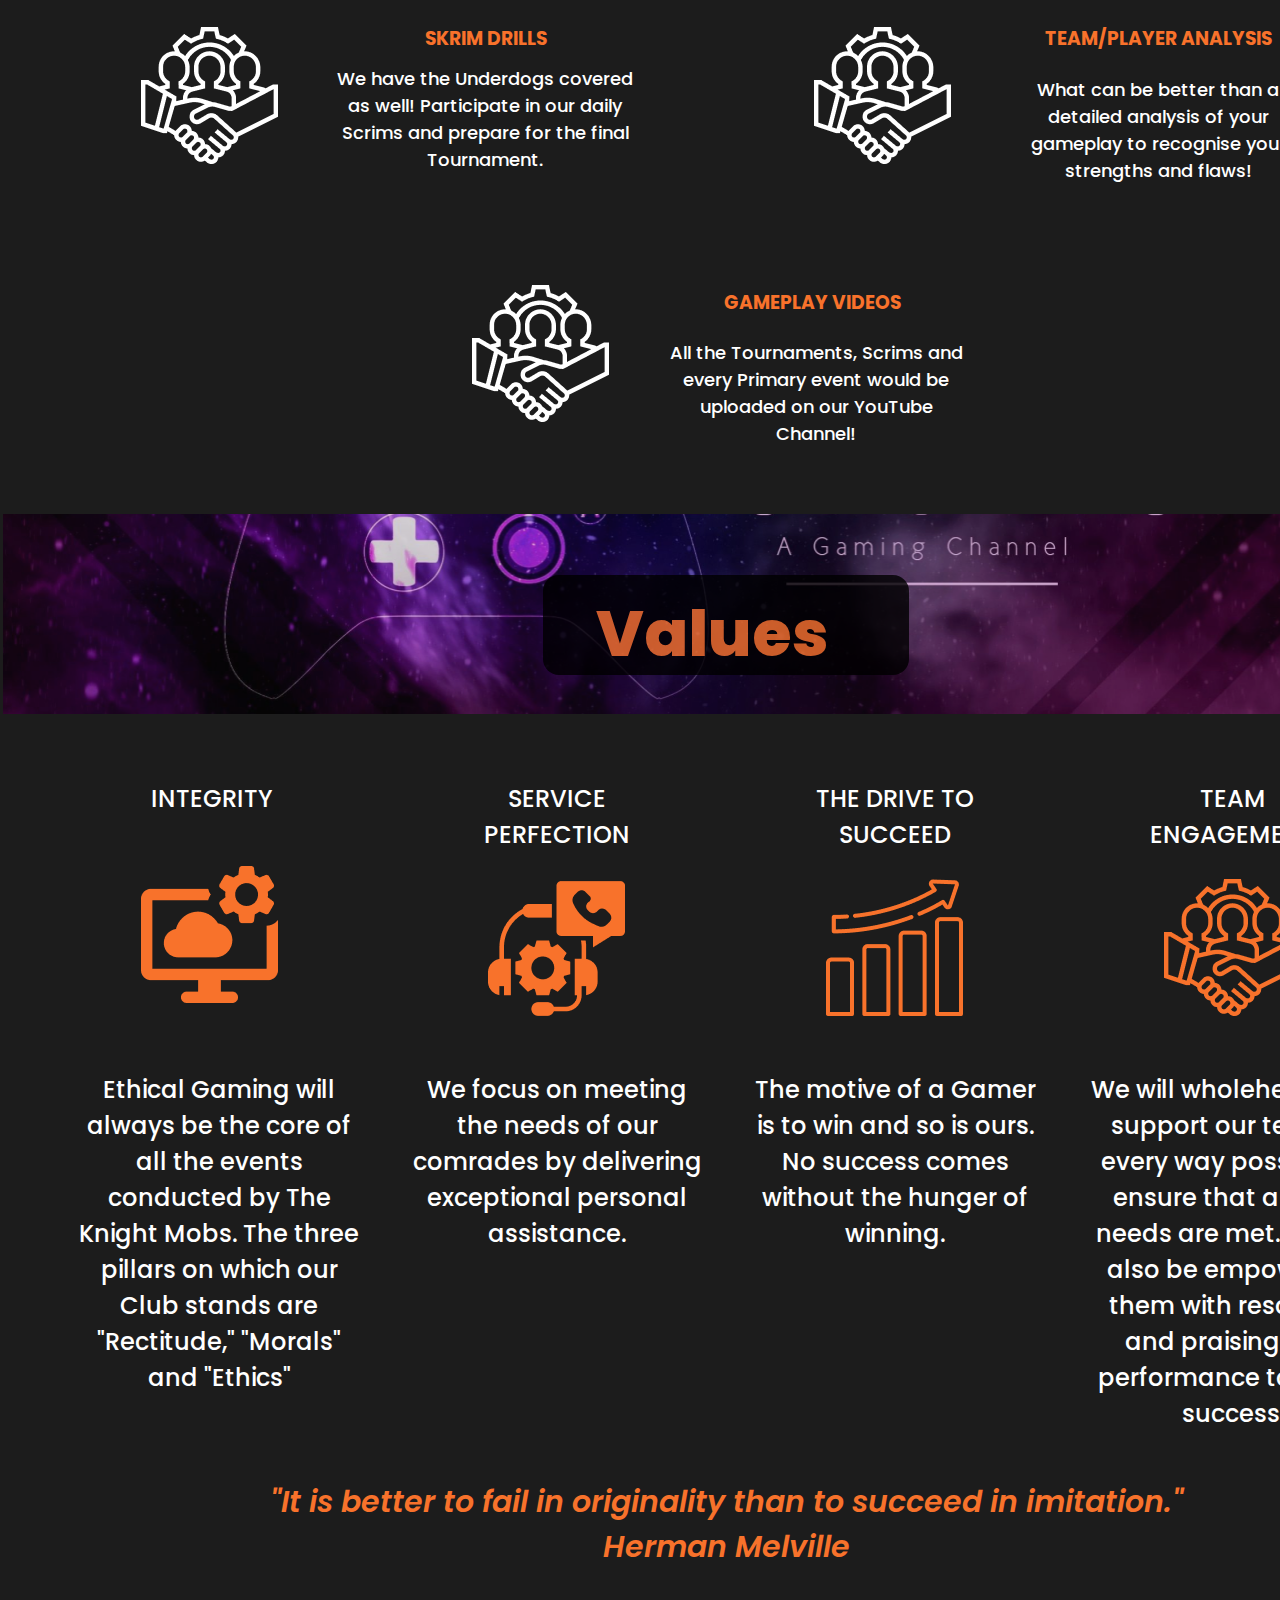
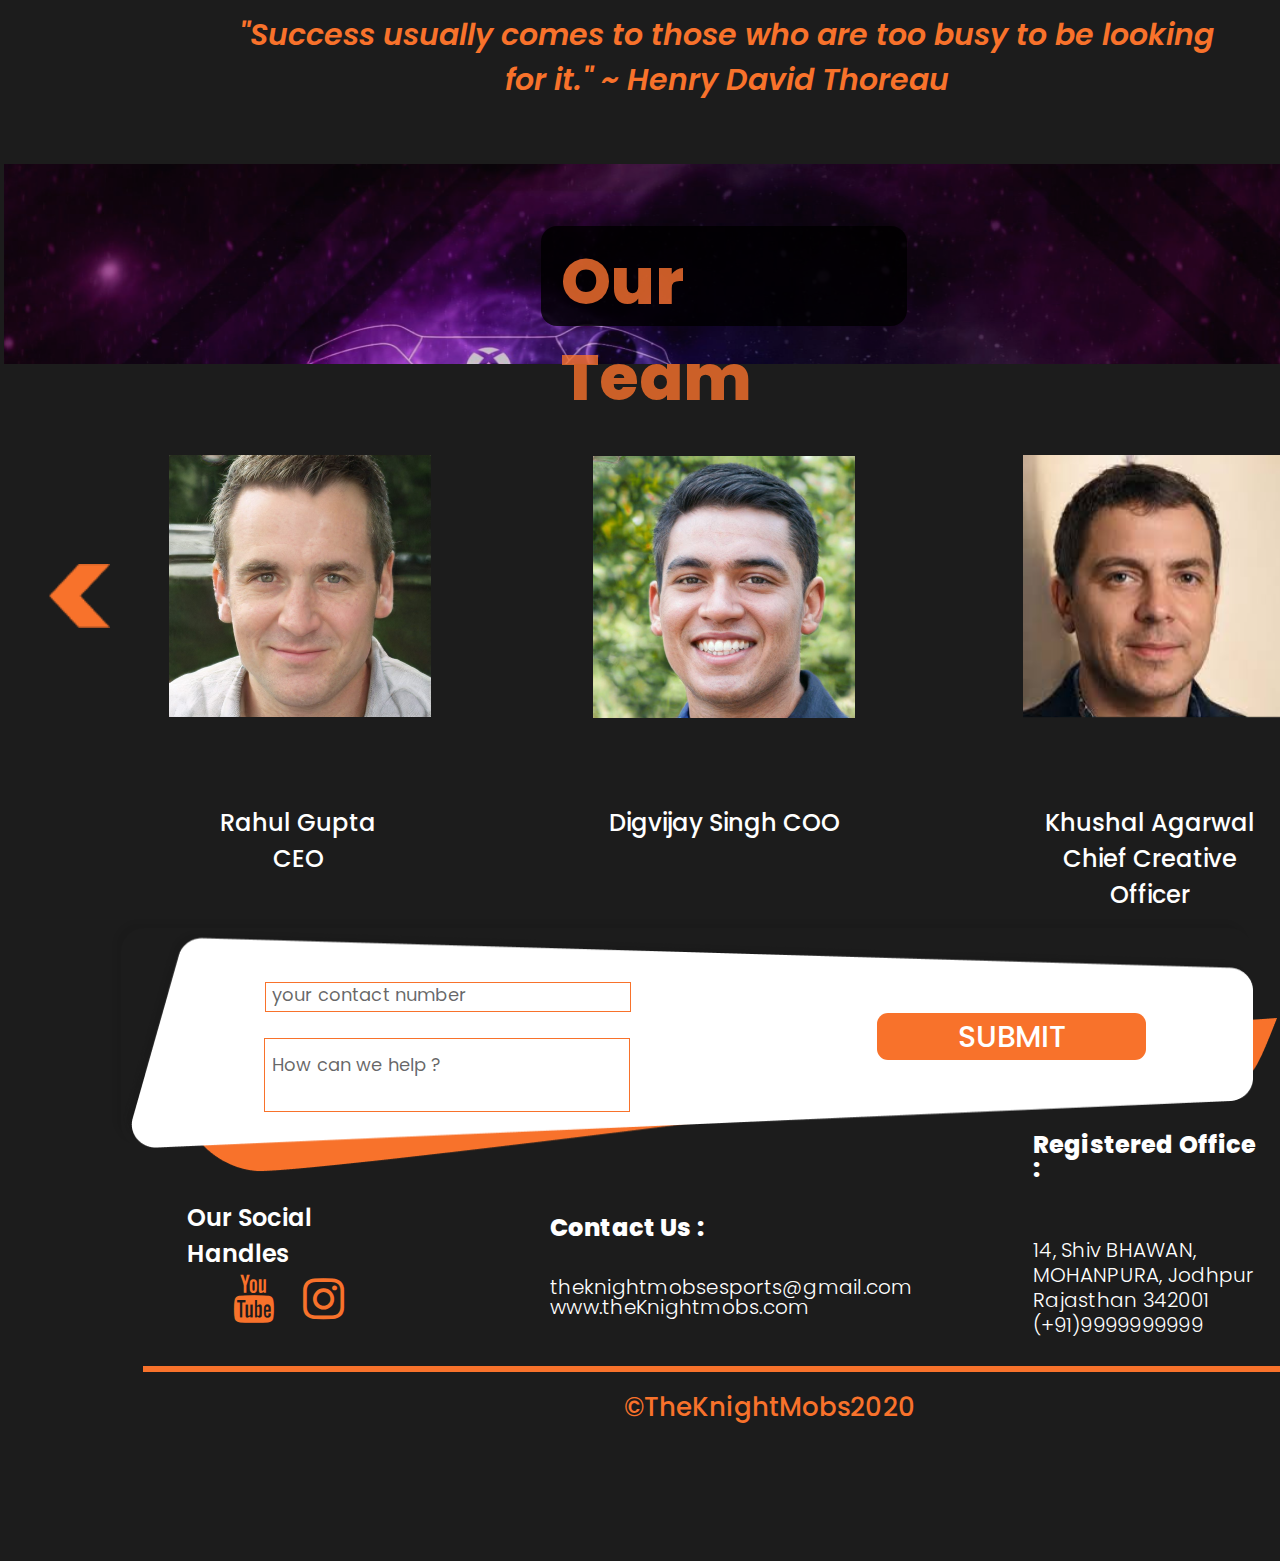
==== commit 0f82ffb8: "final commit" ====
--- a/index.html
+++ b/index.html
@@ -126,6 +126,7 @@
 background: url(esports1.png);
 /*border: 1px solid #525252;*/
 border: none;
+outline: none;
 box-sizing: border-box;
 		}
 		.play{
@@ -1420,10 +1421,14 @@
   <div class="bar3" onclick="myFunction(this); openNav();"></div>
 </div>
 
-<div class="esports1">
-	<img src="images/esports1.png">
-</div>
-<img src="images/play.png" class="play">
+<div >
+	<iframe  src="https://www.youtube.com/embed/hfjazBN0DwA?autoplay=1&mute=1&controls=0" class="esports1">
+</iframe>
+
+
+	<!-- <img src="images/esports1.png"> -->
+</div>
+<!-- <img src="images/play.png" class="play"> -->
 <div>
 	<h3>Welcome to the world of Gaming</h3>
 </div>
